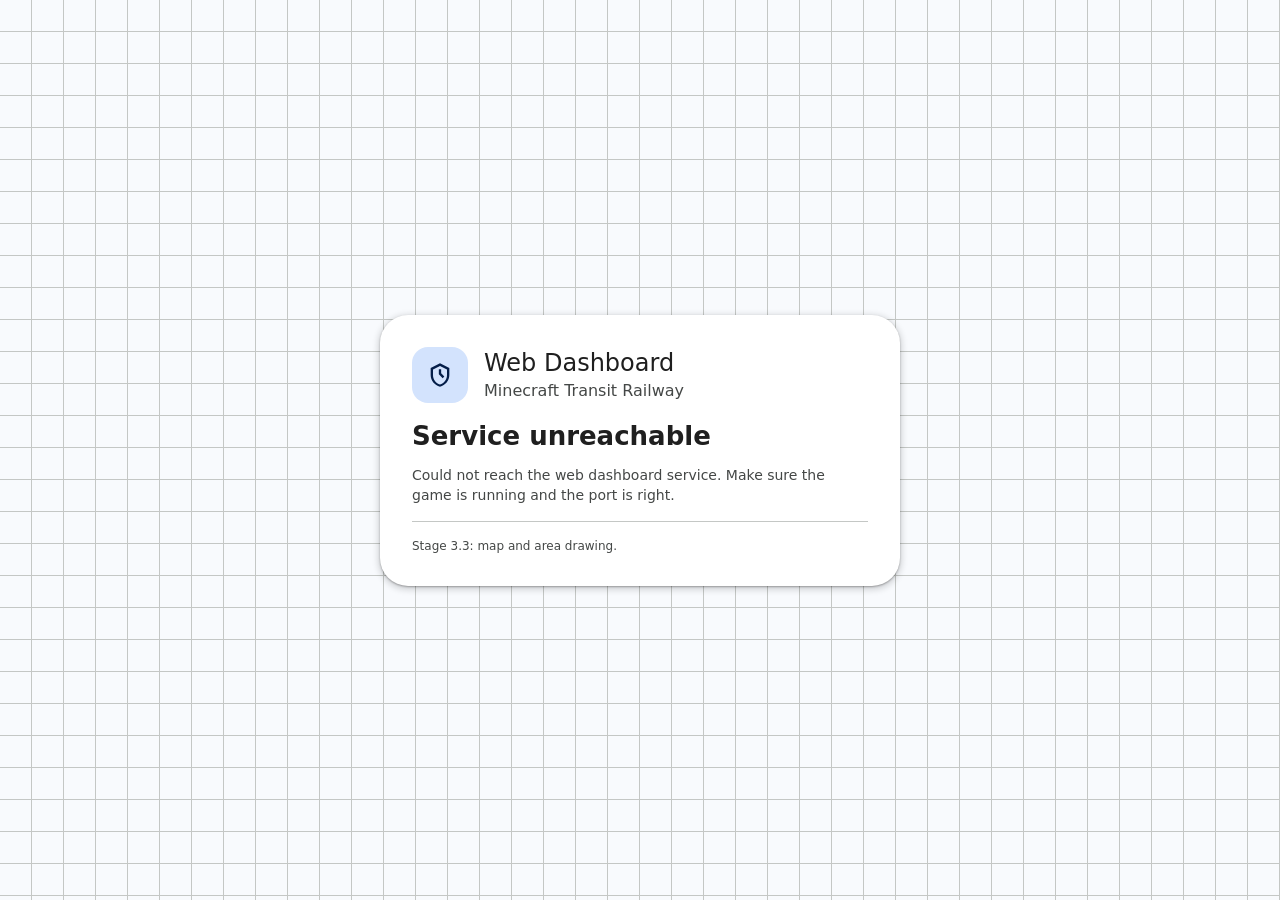
==== resources/common/normal/assets/mtr/webdashboard/index.html @ 54394dc3 "仪表板网页化3阶段！" ====
﻿<!DOCTYPE html>
<html lang="en">
<head>
	<meta charset="UTF-8">
	<meta name="viewport" content="width=device-width, initial-scale=1.0">
	<meta name="color-scheme" content="light dark">
	<meta name="robots" content="noindex">
	<title>MTR Web Dashboard</title>
	<!-- The ?v= suffix busts any copy a browser cached before caching was disabled server-side.
	     Sub-imports inside app.js and views.js carry the same number, because a module is cached under
	     its own URL and bumping only this line would leave a stale lists.js or views.js in play.
	     Bump all of them together. -->
	<link rel="stylesheet" href="index.css?v=16">
	<script type="module" src="app.js?v=16"></script>
</head>
<body data-view="checking">
<noscript>
	<p class="noscript-notice">This dashboard requires JavaScript.</p>
</noscript>

<!--
	Two layouts sharing one page.

	The shell is the working dashboard: a top bar, then the sidebar beside the map. The game also keeps
	its list on the left and its map on the right, so the two read the same way round.

	The card is the centred notice used for every non-dashboard state - not signed in, sign-in expired,
	service unreachable. Which one is visible is decided by data-view on <body>, so exactly one can
	ever show.
-->
<div class="shell">
	<header class="topbar">
		<div class="topbar__brand">
			<span class="topbar__icon" aria-hidden="true">
				<svg viewBox="0 0 24 24" width="20" height="20" focusable="false">
					<path d="M12 2 4 6v6c0 5 3.4 8.6 8 10 4.6-1.4 8-5 8-10V6l-8-4zm0 2.2 6 3v4.8c0 4-2.6 7-6 8.2-3.4-1.2-6-4.2-6-8.2V7.2l6-3z"/>
					<path d="M11 7h2v3.6l2.7 2.7-1.4 1.4L11 11.4V7z"/>
				</svg>
			</span>
			<h1 class="topbar__title" data-i18n="title">Web Dashboard</h1>
			<!-- Shown only when the visitor cannot edit; views.setCanEdit owns its hidden flag. Hidden
			     from the start so an account with edit rights never sees it flash. -->
			<span class="badge badge--muted" id="readonly-badge" hidden data-i18n="readOnlyBadge">Read-only</span>
			<span class="topbar__world" id="world-label" hidden></span>
		</div>

		<div class="topbar__actions">
			<button class="icon-button" id="refresh" type="button" data-i18n-title="refresh" data-i18n-aria-label="refreshAriaLabel" aria-label="Refresh">
				<svg viewBox="0 0 24 24" width="20" height="20" aria-hidden="true" focusable="false">
					<path d="M12 5V2L7 6l5 4V7a5 5 0 1 1-5 5H5a7 7 0 1 0 7-7z"/>
				</svg>
			</button>
			<span class="badge" id="status-badge" data-state="loading">
				<span class="badge__dot" aria-hidden="true"></span>
				<span data-i18n="statusLoading">Checking service…</span>
			</span>
			<span class="badge badge--account" id="account-badge" hidden>
				<span id="account-name"></span>
			</span>
			<button class="button button--text" id="sign-out" type="button" data-i18n="signOut">Sign out</button>
		</div>
	</header>

	<div class="content">
		<!-- Sidebar: the same three categories as the in-game dashboard, above which sits the
		     transport-mode filter the game has no equivalent for, because one page manages all four. -->
		<aside class="sidebar" data-i18n-aria-label="sidebarLabel" aria-label="Railway data">
			<!-- Hidden by views.renderModes on the stations tab, where filtering has no effect. -->
			<div class="sidebar__filters" id="sidebar-filters">
				<div class="chips" id="modes" role="group"></div>
			</div>

			<div class="sidebar__tabs">
				<div class="tabs" id="tabs" role="tablist"></div>
			</div>

			<div class="sidebar__search">
				<span class="search__icon" aria-hidden="true">
					<svg viewBox="0 0 24 24" width="18" height="18" focusable="false">
						<path d="M15.5 14h-.79l-.28-.27a6.5 6.5 0 1 0-.7.7l.27.28v.79l5 4.99L20.49 19l-4.99-5zm-6 0A4.5 4.5 0 1 1 14 9.5 4.5 4.5 0 0 1 9.5 14z"/>
					</svg>
				</span>
				<input class="search__input" id="search" type="search" autocomplete="off"
				       data-i18n-placeholder="searchPlaceholder" placeholder="Search…"
				       data-i18n-aria-label="searchAriaLabel" aria-label="Search">
				<button class="icon-button icon-button--small" id="search-clear" type="button" hidden
				        data-i18n-title="clearSearch" data-i18n-aria-label="clearSearch" aria-label="Clear search">
					<svg viewBox="0 0 24 24" width="18" height="18" aria-hidden="true" focusable="false">
						<path d="M19 6.41 17.59 5 12 10.59 6.41 5 5 6.41 10.59 12 5 17.59 6.41 19 12 13.41 17.59 19 19 17.59 13.41 12z"/>
					</svg>
				</button>
			</div>

			<!-- Offered only when the selected object has a selection to redraw. Hidden otherwise, so it
			     cannot be pressed for a route, platform or siding, none of which have one. -->
			<div class="sidebar__edit-bar" id="sidebar-edit-bar" hidden>
				<button class="button button--tonal button--full" id="sidebar-edit-area" type="button" data-i18n="editAreaButton">
					<svg viewBox="0 0 24 24" width="18" height="18" aria-hidden="true" focusable="false">
						<path d="M3 17.25V21h3.75L17.81 9.94l-3.75-3.75L3 17.25zM20.71 7.04a1 1 0 0 0 0-1.41l-2.34-2.34a1 1 0 0 0-1.41 0l-1.83 1.83 3.75 3.75 1.83-1.83z"/>
					</svg>
					<span data-i18n="editAreaButton">Redraw area on the map</span>
				</button>
			</div>

			<div class="sidebar__list" id="list" role="listbox" data-i18n-aria-label="listLabel" aria-label="Railway data list"></div>

			<div class="empty" id="list-empty" hidden>
				<p class="empty__title" data-empty-title></p>
				<p class="empty__body" data-empty-body hidden></p>
			</div>
			<!-- The list above scrolls. There is deliberately no pagination here: page arrows are one of
			     the things the in-game dashboard is being replaced for, and a browser scrolls for free. -->
		</aside>

		<!-- The canvas map. Its controls are overlays so they take no space away from the map itself. -->
		<section class="map-area" id="map-area" data-i18n-aria-label="mapLabel" aria-label="Map">
			<canvas id="map"></canvas>

			<div class="map-controls">
				<button class="icon-button" id="map-zoom-in" type="button" data-i18n-title="mapZoomIn" data-i18n-aria-label="mapZoomIn" aria-label="Zoom in">
					<svg viewBox="0 0 24 24" width="20" height="20" aria-hidden="true" focusable="false">
						<path d="M19 13h-6v6h-2v-6H5v-2h6V5h2v6h6z"/>
					</svg>
				</button>
				<button class="icon-button" id="map-zoom-out" type="button" data-i18n-title="mapZoomOut" data-i18n-aria-label="mapZoomOut" aria-label="Zoom out">
					<svg viewBox="0 0 24 24" width="20" height="20" aria-hidden="true" focusable="false">
						<path d="M19 13H5v-2h14z"/>
					</svg>
				</button>
				<!-- Centres the map on the player whose position the payload carried. Short tooltip on
				     purpose: this is an icon button, and a sentence-length title is worse than no help. -->
				<button class="icon-button" id="map-focus-player" type="button" data-i18n-title="mapFocusPlayer" data-i18n-aria-label="mapFocusPlayer" aria-label="Focus on player">
					<svg viewBox="0 0 24 24" width="20" height="20" aria-hidden="true" focusable="false">
						<path d="M12 8a4 4 0 1 0 4 4 4 4 0 0 0-4-4zm8.94 3A8.99 8.99 0 0 0 13 3.06V1h-2v2.06A8.99 8.99 0 0 0 3.06 11H1v2h2.06A8.99 8.99 0 0 0 11 20.94V23h2v-2.06A8.99 8.99 0 0 0 20.94 13H23v-2zM12 19a7 7 0 1 1 7-7 7 7 0 0 1-7 7z"/>
					</svg>
				</button>
			</div>

			<!-- Only visible while an area is being redrawn. The size readout is the feedback that makes the
			     drag comprehensible: without it there is no way to tell how large a selection was just drawn,
			     or whether the drag registered at all. -->
			<div class="map-editing-bar" id="map-editing-bar" hidden>
				<span class="map-editing-bar__hint" data-i18n="mapEditingHint">Drag on the map to draw the new area</span>
				<span class="map-editing-bar__size" id="map-editing-size"></span>
				<button class="button button--text button--small" id="map-cancel-edit" type="button" data-i18n="mapCancelEdit">Cancel</button>
			</div>

			<!-- Pinned to the map's top-right corner, so it sits directly under the top bar and against the
			     right edge. Coordinates only - the player's name is not repeated here. -->
			<div class="map-readout" id="map-readout"></div>
		</section>
	</div>
</div>

<main class="stage">
	<section class="card" id="dashboard-card" aria-labelledby="dashboard-title">
		<header class="card__header">
			<div class="card__icon" aria-hidden="true">
				<svg viewBox="0 0 24 24" width="28" height="28" focusable="false">
					<path d="M12 2 4 6v6c0 5 3.4 8.6 8 10 4.6-1.4 8-5 8-10V6l-8-4zm0 2.2 6 3v4.8c0 4-2.6 7-6 8.2-3.4-1.2-6-4.2-6-8.2V7.2l6-3z"/>
					<path d="M11 7h2v3.6l2.7 2.7-1.4 1.4L11 11.4V7z"/>
				</svg>
			</div>
			<div class="card__heading">
				<h1 class="card__title" id="dashboard-title" data-i18n="title">Web Dashboard</h1>
				<p class="card__subtitle" data-i18n="subtitle">Minecraft Transit Railway</p>
			</div>
		</header>

		<!-- A visitor who is not signed in, which includes anyone who typed the address by hand. That is
		     the deliberate default: no URL grants editing on its own. -->
		<section class="view" data-view="readonly">
			<h2 class="view__headline" data-i18n="readOnlyHeadline">You cannot edit</h2>
			<p class="view__text" data-i18n="readOnlyBody">Open this dashboard from the in-game Web Dashboard button to sign in, or ask an operator to grant you access.</p>
		</section>

		<!-- The service could not be reached at all. -->
		<section class="view" data-view="offline">
			<h2 class="view__headline" data-i18n="offlineHeadline">Service unreachable</h2>
			<p class="view__text" data-i18n="offlineBody">Could not reach the web dashboard service. Make sure the game is running and the port is right.</p>
		</section>

		<!-- A sign-in attempt failed, most often because the token expired before the browser finished
		     opening. -->
		<section class="view" data-view="expired">
			<h2 class="view__headline" data-i18n="expiredHeadline">Sign-in expired</h2>
			<p class="view__text" data-i18n="expiredBody">Press the Web Dashboard button in the game again to get a fresh link.</p>
		</section>

		<dl class="card__meta" id="meta" hidden>
			<div>
				<dt data-i18n="versionLabel">Mod version</dt>
				<dd id="meta-version">—</dd>
			</div>
			<div>
				<dt data-i18n="portLabel">Port</dt>
				<dd id="meta-port">—</dd>
			</div>
		</dl>

		<p class="card__warning" id="lan-warning" hidden data-i18n="lanWarning">This service is open to the local network over plain HTTP, so sign-in tokens can be read by anyone on the same network. Restart with allowLanAccess turned off to avoid that.</p>

		<p class="card__footnote" data-i18n="stageFootnote">Stage 3.3: map and area drawing.</p>
	</section>
</main>
</body>
</html>
---- resources/common/normal/assets/mtr/webdashboard/index.css ----
/*
 * Material Design 3 token layer for the MTR web dashboard.
 *
 * Only tokens and a couple of primitives live here - no component library. Stage 4 decides how
 * @material/web is bundled; keeping the token names identical to the official MD3 spec means the
 * components can be dropped in later without rewriting any of this.
 *
 * Everything is self-contained: no web fonts, no CDN, so the page works on a machine with no
 * internet access, which matters for a service that only listens on loopback.
 *
 * Reference palette: the MTR brand blue #4285F4 used by the in-game map's player marker.
 */

:root {
	color-scheme: light dark;

	/* Typeface: system stack, deliberately not a downloaded webfont. */
	--md-ref-typeface-plain: system-ui, -apple-system, "Segoe UI", Roboto, "Helvetica Neue", "Noto Sans", "PingFang SC", "Microsoft YaHei", sans-serif;

	/* Typescale */
	--md-sys-typescale-headline-small-size: 24px;
	--md-sys-typescale-headline-small-line-height: 32px;
	--md-sys-typescale-title-medium-size: 16px;
	--md-sys-typescale-title-medium-line-height: 24px;
	--md-sys-typescale-body-medium-size: 14px;
	--md-sys-typescale-body-medium-line-height: 20px;
	--md-sys-typescale-label-medium-size: 12px;
	--md-sys-typescale-label-medium-line-height: 16px;
	--md-sys-typescale-weight-regular: 400;
	--md-sys-typescale-weight-medium: 500;
	--md-sys-typescale-weight-semibold: 600;

	/* Shape */
	--md-sys-shape-corner-extra-large: 28px;
	--md-sys-shape-corner-large: 16px;
	--md-sys-shape-corner-medium: 12px;
	--md-sys-shape-corner-small: 8px;
	--md-sys-shape-corner-extra-small: 4px;
	--md-sys-shape-corner-full: 999px;

	/* Typescale, the sizes the sidebar needs beyond the card's */
	--md-sys-typescale-title-small-size: 14px;
	--md-sys-typescale-title-small-line-height: 20px;
	--md-sys-typescale-body-small-size: 12px;
	--md-sys-typescale-body-small-line-height: 16px;
	--md-sys-typescale-label-large-size: 14px;
	--md-sys-typescale-label-large-line-height: 20px;
	/* The sidebar row label is the MD3 list item's primary text, which is body-large, not body-medium. */
	--md-sys-typescale-body-large-size: 16px;
	--md-sys-typescale-body-large-line-height: 24px;

	/* State layer opacities, straight from the MD3 spec. Used instead of ad-hoc alphas so hover and
	   pressed states read consistently across every component. */
	--md-sys-state-hover-opacity: 0.08;
	--md-sys-state-focus-opacity: 0.10;
	--md-sys-state-pressed-opacity: 0.10;

	/* Motion */
	--md-sys-motion-duration-short: 150ms;
	--md-sys-motion-duration-medium: 300ms;
	--md-sys-motion-easing-standard: cubic-bezier(0.2, 0, 0, 1);
	--md-sys-motion-easing-emphasized: cubic-bezier(0.05, 0.7, 0.1, 1);

	/* Elevation */
	--md-sys-elevation-0: none;
	--md-sys-elevation-1: 0 1px 2px rgba(0, 0, 0, 0.3), 0 1px 3px 1px rgba(0, 0, 0, 0.15);
	--md-sys-elevation-2: 0 1px 2px rgba(0, 0, 0, 0.3), 0 2px 6px 2px rgba(0, 0, 0, 0.15);

	/* Layout constants for the shell, kept here so the sidebar width has one definition. */
	--mtr-sidebar-width: 340px;
	--mtr-topbar-height: 64px;
}

/* ---- Light scheme (default) ---- */
:root {
	--md-sys-color-primary: #0b57d0;
	--md-sys-color-on-primary: #ffffff;
	--md-sys-color-primary-container: #d3e3fd;
	--md-sys-color-on-primary-container: #041e49;
	--md-sys-color-secondary: #5f6368;
	--md-sys-color-on-secondary: #ffffff;
	--md-sys-color-secondary-container: #e8eaed;
	--md-sys-color-on-secondary-container: #1f1f1f;
	--md-sys-color-surface: #ffffff;
	--md-sys-color-surface-container-low: #f8fafd;
	--md-sys-color-surface-container: #f0f4f9;
	--md-sys-color-surface-container-high: #e9eef6;
	--md-sys-color-on-surface: #1f1f1f;
	--md-sys-color-on-surface-variant: #444746;
	--md-sys-color-outline: #747775;
	--md-sys-color-outline-variant: #c4c7c5;
	--md-sys-color-scrim: rgba(0, 0, 0, 0.32);
	--md-sys-color-error: #b3261e;
	--md-sys-color-error-container: #f9dedc;
	--md-sys-color-on-error-container: #410e0b;
	--md-sys-color-warning-container: #fef7e0;
	--md-sys-color-on-warning-container: #5c4400;
	--md-sys-color-success: #146c2e;
	--md-sys-color-success-container: #c4eed0;
	--md-sys-color-on-success-container: #072711;
}

/* ---- Dark scheme ---- */
@media (prefers-color-scheme: dark) {
	:root {
		--md-sys-color-primary: #a8c7fa;
		--md-sys-color-on-primary: #062e6f;
		--md-sys-color-primary-container: #0842a0;
		--md-sys-color-on-primary-container: #d3e3fd;
		--md-sys-color-secondary: #c4c7c5;
		--md-sys-color-on-secondary: #303030;
		--md-sys-color-secondary-container: #444746;
		--md-sys-color-on-secondary-container: #e3e3e3;
		--md-sys-color-surface: #1b1b1b;
		--md-sys-color-surface-container-low: #1f1f1f;
		--md-sys-color-surface-container: #282a2c;
		--md-sys-color-surface-container-high: #333537;
		--md-sys-color-on-surface: #e3e3e3;
		--md-sys-color-on-surface-variant: #c4c7c5;
		--md-sys-color-outline: #8e918f;
		--md-sys-color-outline-variant: #444746;
		--md-sys-color-scrim: rgba(0, 0, 0, 0.5);
		--md-sys-color-error: #f2b8b5;
		--md-sys-color-error-container: #8c1d18;
		--md-sys-color-on-error-container: #f9dedc;
		--md-sys-color-warning-container: #4a3c00;
		--md-sys-color-on-warning-container: #ffe08a;
		--md-sys-color-success: #6dd58c;
		--md-sys-color-success-container: #0a3818;
		--md-sys-color-on-success-container: #c4eed0;
	}
}

* {
	box-sizing: border-box;
}

/*
 * The hidden attribute is the one thing the whole page relies on to show or hide panels, badges and
 * secondary text. It is worth knowing that the browser stylesheet rule for it has zero specificity,
 * so ANY author rule that sets `display` on the same element silently defeats it - `.badge` and
 * `.chip__count` both do exactly that. This makes hidden mean hidden everywhere, whatever else the
 * element is styled with.
 */
[hidden] {
	display: none !important;
}

html,
body {
	margin: 0;
	padding: 0;
	min-height: 100%;
}

body {
	background-color: var(--md-sys-color-surface-container-low);
	color: var(--md-sys-color-on-surface);
	font-family: var(--md-ref-typeface-plain);
	font-size: var(--md-sys-typescale-body-medium-size);
	line-height: var(--md-sys-typescale-body-medium-line-height);
	/* A faint grid, echoing the in-game map's block grid without drawing any terrain yet. */
	background-image:
		linear-gradient(var(--md-sys-color-outline-variant) 1px, transparent 1px),
		linear-gradient(90deg, var(--md-sys-color-outline-variant) 1px, transparent 1px);
	background-size: 32px 32px;
	background-position: -1px -1px;
	-webkit-font-smoothing: antialiased;
}

.noscript-notice {
	margin: 24px;
	padding: 16px;
	border-radius: var(--md-sys-shape-corner-large);
	background-color: var(--md-sys-color-error-container);
	color: var(--md-sys-color-on-error-container);
}

.stage {
	min-height: 100vh;
	display: grid;
	place-items: center;
	padding: 24px;
}

.card {
	width: min(520px, 100%);
	padding: 32px;
	display: flex;
	flex-direction: column;
	gap: 16px;
	border-radius: var(--md-sys-shape-corner-extra-large);
	background-color: var(--md-sys-color-surface);
	color: var(--md-sys-color-on-surface);
	box-shadow: var(--md-sys-elevation-2);
	animation: card-enter var(--md-sys-motion-duration-medium) var(--md-sys-motion-easing-emphasized) both;
}

@keyframes card-enter {
	from {
		opacity: 0;
		transform: translateY(12px) scale(0.98);
	}
	to {
		opacity: 1;
		transform: none;
	}
}

@media (prefers-reduced-motion: reduce) {
	.card {
		animation: none;
	}
	.badge__dot {
		animation: none;
	}
}

.card__header {
	display: flex;
	align-items: center;
	gap: 16px;
}

.card__heading {
	min-width: 0;
}

.card__icon {
	width: 56px;
	height: 56px;
	flex: 0 0 56px;
	display: grid;
	place-items: center;
	border-radius: var(--md-sys-shape-corner-large);
	background-color: var(--md-sys-color-primary-container);
	color: var(--md-sys-color-on-primary-container);
}

.card__icon svg {
	fill: currentColor;
}

.card__title {
	margin: 0;
	font-size: var(--md-sys-typescale-headline-small-size);
	line-height: var(--md-sys-typescale-headline-small-line-height);
	font-weight: var(--md-sys-typescale-weight-regular);
}

.card__subtitle {
	margin: 0;
	font-size: var(--md-sys-typescale-title-medium-size);
	line-height: var(--md-sys-typescale-title-medium-line-height);
	font-weight: var(--md-sys-typescale-weight-medium);
	color: var(--md-sys-color-on-surface-variant);
}

.card__badges {
	display: flex;
	flex-wrap: wrap;
	gap: 8px;
}

/*
 * View switching.
 *
 * The attribute lives on <body> rather than on the card, because the dashboard shell and the centred
 * card are siblings that trade places - so one attribute has to drive both. CSS reveals exactly the
 * matching panel, which means there is no way to end up with two views visible at once, something a
 * class-toggling approach would allow if a code path forgot to hide the previous one.
 */
.view {
	display: none;
	flex-direction: column;
	align-items: flex-start;
	gap: 12px;
}

body[data-view="readonly"] .view[data-view="readonly"],
body[data-view="signedin"] .view[data-view="signedin"],
body[data-view="offline"] .view[data-view="offline"],
body[data-view="expired"] .view[data-view="expired"] {
	display: flex;
}

/*
 * The headline for a visitor who cannot edit. Deliberately the largest text on the page: being
 * unable to edit is the one thing that must not be missed, and this is what a hand-typed URL shows.
 */
.view__headline {
	margin: 0;
	font-size: 26px;
	line-height: 34px;
	font-weight: var(--md-sys-typescale-weight-semibold);
}

.view__text {
	margin: 0;
	color: var(--md-sys-color-on-surface-variant);
}

.view__note {
	margin: 0;
	font-size: var(--md-sys-typescale-label-medium-size);
	line-height: var(--md-sys-typescale-label-medium-line-height);
	color: var(--md-sys-color-on-surface-variant);
}

/* MD3 text button: no container, a state layer on hover/press, and a ripple-free scale feedback. */
.button {
	font: inherit;
	font-weight: var(--md-sys-typescale-weight-medium);
	border: none;
	border-radius: var(--md-sys-shape-corner-full);
	cursor: pointer;
	position: relative;
	overflow: hidden;
	transition: background-color var(--md-sys-motion-duration-short) var(--md-sys-motion-easing-standard);
}

.button--text {
	padding: 10px 20px;
	background-color: transparent;
	color: var(--md-sys-color-primary);
}

.button--text:hover:not(:disabled) {
	background-color: color-mix(in srgb, var(--md-sys-color-primary) 8%, transparent);
}

.button--text:active:not(:disabled) {
	background-color: color-mix(in srgb, var(--md-sys-color-primary) 12%, transparent);
}

.button:focus-visible {
	outline: 3px solid var(--md-sys-color-primary);
	outline-offset: 2px;
}

.button:disabled {
	opacity: 0.38;
	cursor: default;
}

.badge {
	display: inline-flex;
	align-items: center;
	gap: 8px;
	padding: 6px 14px;
	border-radius: var(--md-sys-shape-corner-full);
	background-color: var(--md-sys-color-secondary-container);
	color: var(--md-sys-color-on-secondary-container);
	font-size: var(--md-sys-typescale-label-medium-size);
	line-height: var(--md-sys-typescale-label-medium-line-height);
	font-weight: var(--md-sys-typescale-weight-medium);
	transition: background-color var(--md-sys-motion-duration-short) var(--md-sys-motion-easing-standard);
}

.badge__dot {
	width: 8px;
	height: 8px;
	flex: 0 0 8px;
	border-radius: var(--md-sys-shape-corner-full);
	background-color: currentColor;
	animation: badge-pulse 1.2s ease-in-out infinite;
}

@keyframes badge-pulse {
	0%, 100% { opacity: 1; }
	50% { opacity: 0.25; }
}

.badge[data-state="ready"] {
	background-color: var(--md-sys-color-primary-container);
	color: var(--md-sys-color-on-primary-container);
}

.badge[data-state="ready"] .badge__dot {
	animation: none;
}

.badge[data-state="offline"] {
	background-color: var(--md-sys-color-error-container);
	color: var(--md-sys-color-on-error-container);
}

.badge[data-state="offline"] .badge__dot {
	animation: none;
}

/*
 * Read-only is a normal, expected state rather than a failure, so it uses the neutral container
 * instead of the error one. The point is to inform, not to alarm.
 */
.badge[data-state="readonly"] {
	background-color: var(--md-sys-color-surface-container-high);
	color: var(--md-sys-color-on-surface-variant);
}

.badge[data-state="readonly"] .badge__dot {
	animation: none;
}

/* Editable is the counterpart of the read-only badge: same shape, different wording and colour, so
   the visitor can tell at a glance which one applies to them. */
.badge[data-state="editable"] {
	background-color: var(--md-sys-color-primary-container);
	color: var(--md-sys-color-on-primary-container);
}

/* The signed-in account badge: no dot, just the name on a primary container. */
.badge--account {
	background-color: var(--md-sys-color-secondary-container);
	color: var(--md-sys-color-on-secondary-container);
}

.card__meta {
	display: flex;
	flex-wrap: wrap;
	gap: 8px 24px;
	margin: 0;
	padding: 12px 16px;
	border-radius: var(--md-sys-shape-corner-large);
	background-color: var(--md-sys-color-surface-container);
	color: var(--md-sys-color-on-surface-variant);
	font-size: var(--md-sys-typescale-label-medium-size);
	line-height: var(--md-sys-typescale-label-medium-line-height);
}

.card__meta dt {
	display: inline;
}

.card__meta dd {
	display: inline;
	margin: 0 0 0 6px;
	color: var(--md-sys-color-on-surface);
	font-weight: var(--md-sys-typescale-weight-semibold);
}

/*
 * The plain-HTTP warning. Shown only when the operator has opened the service to the network, which
 * is the setting that makes sign-in tokens readable in transit.
 */
.card__warning {
	margin: 0;
	padding: 12px 16px;
	border-radius: var(--md-sys-shape-corner-large);
	background-color: var(--md-sys-color-warning-container);
	color: var(--md-sys-color-on-warning-container);
	font-size: var(--md-sys-typescale-label-medium-size);
	line-height: var(--md-sys-typescale-label-medium-line-height);
}

.card__footnote {
	margin: 0;
	padding-top: 16px;
	border-top: 1px solid var(--md-sys-color-outline-variant);
	color: var(--md-sys-color-on-surface-variant);
	font-size: var(--md-sys-typescale-label-medium-size);
	line-height: var(--md-sys-typescale-label-medium-line-height);
}

/* =====================================================================================
   Application shell - the dashboard layout
   =====================================================================================
   Which of the two layouts is visible is driven entirely by data-view on <body>, so there is no
   way for the shell and the card to be on screen together. */

.shell,
.stage {
	display: none;
}

/*
 * The dashboard is a fixed-height application frame, not a document.
 *
 * Without this the shell grows to fit the sidebar's contents, the page itself becomes scrollable,
 * and scrolling the list drags the top bar and map off screen. Pinning the height to the viewport and
 * clipping the overflow means the only thing that ever scrolls is .sidebar__list.
 */
body[data-view="dashboard"] {
	height: 100vh;
	overflow: hidden;
	/* The decorative grid belongs to the notice layouts, not to an application frame. */
	background-image: none;
	background-color: var(--md-sys-color-surface-container-low);
}

body[data-view="dashboard"] .shell {
	display: flex;
	flex-direction: column;
	height: 100vh;
	overflow: hidden;
}

/* Every state other than the dashboard is a centred notice, and those do scroll when they are tall. */
body:not([data-view="dashboard"]) .stage {
	display: grid;
}

/* ---- top bar ---- */

.topbar {
	height: var(--mtr-topbar-height);
	flex: 0 0 auto;
	display: flex;
	align-items: center;
	justify-content: space-between;
	gap: 16px;
	padding: 0 16px;
	background-color: var(--md-sys-color-surface-container);
	border-bottom: 1px solid var(--md-sys-color-outline-variant);
}

.topbar__brand {
	display: flex;
	align-items: center;
	gap: 12px;
	min-width: 0;
}

.topbar__icon {
	width: 36px;
	height: 36px;
	flex: 0 0 36px;
	display: grid;
	place-items: center;
	border-radius: var(--md-sys-shape-corner-small);
	background-color: var(--md-sys-color-primary-container);
	color: var(--md-sys-color-on-primary-container);
}

.topbar__icon svg {
	fill: currentColor;
}

.topbar__title {
	margin: 0;
	font-size: var(--md-sys-typescale-title-medium-size);
	line-height: var(--md-sys-typescale-title-medium-line-height);
	font-weight: var(--md-sys-typescale-weight-medium);
	white-space: nowrap;
}

.topbar__world {
	color: var(--md-sys-color-on-surface-variant);
	font-size: var(--md-sys-typescale-label-medium-size);
	white-space: nowrap;
	overflow: hidden;
	text-overflow: ellipsis;
}


/* While an area is being drawn the editing bar owns the top of the map and shows the selection size, so
   the coordinate readout would collide with it and is hidden instead. */
.map-area.is-editing .map-readout {
	display: none;
}

.topbar__actions {
	display: flex;
	align-items: center;
	gap: 8px;
}

/* ---- content split ---- */

.content {
	flex: 1 1 auto;
	display: flex;
	min-height: 0;
}

.sidebar {
	width: var(--mtr-sidebar-width);
	flex: 0 0 var(--mtr-sidebar-width);
	display: flex;
	flex-direction: column;
	min-height: 0;
	background-color: var(--md-sys-color-surface);
	border-right: 1px solid var(--md-sys-color-outline-variant);
}

/*
 * The map.
 *
 * `position: relative` with an absolutely positioned canvas, rather than a canvas sized by `height:
 * 100%`. A percentage height needs a parent with a definite height, and a flex item's height is not
 * definite - the canvas would collapse to its intrinsic 300x150. Filling an absolutely positioned box
 * sidesteps that entirely, and the parent's own height comes from the flex row above it.
 */
.map-area {
	position: relative;
	flex: 1 1 auto;
	min-width: 0;
	min-height: 0;
	overflow: hidden;
	/* Matches the canvas background so there is no flash of a different colour before the first paint. */
	background-color: #121212;
}

#map {
	position: absolute;
	inset: 0;
	width: 100%;
	height: 100%;
	display: block;
	/* The map handles its own gestures; letting the browser also scroll or zoom fights with it. */
	touch-action: none;
}

/* While an area is being redrawn, a left drag draws instead of panning. A crosshair is the only thing
   that says so; without it the change in behaviour is invisible until the user tries to pan. */
.map-area.is-editing #map {
	cursor: crosshair;
}

/* Overlay controls, so they take no space away from the map. */
.map-controls {
	position: absolute;
	top: 12px;
	left: 12px;
	display: flex;
	flex-direction: column;
	gap: 4px;
	z-index: 2;
}

/* The map's own overlay chrome shares one surface treatment: a translucent dark panel over the light
   map background, which is what makes the white labels readable in both colour schemes. */
.map-controls .icon-button,
.map-editing-bar .button,
.map-readout {
	background-color: rgba(32, 33, 36, 0.85);
	color: #e3e3e3;
	backdrop-filter: blur(4px);
}

.map-controls .icon-button:hover:not(:disabled) {
	background-color: rgba(60, 64, 67, 0.95);
}

.map-editing-bar {
	position: absolute;
	top: 12px;
	left: 50%;
	transform: translateX(-50%);
	display: flex;
	align-items: center;
	gap: 12px;
	max-width: calc(100% - 24px);
	padding: 4px 4px 4px 16px;
	border-radius: var(--md-sys-shape-corner-full);
	background-color: rgba(32, 33, 36, 0.9);
	color: #e3e3e3;
	backdrop-filter: blur(4px);
	z-index: 3;
}

.map-editing-bar__hint {
	font-size: var(--md-sys-typescale-label-large-size);
	white-space: nowrap;
	overflow: hidden;
	text-overflow: ellipsis;
}

/* The live size of the rectangle being dragged. Tabular figures so the number does not jitter the bar
   wider as the digits change. */
.map-editing-bar__size {
	flex: 0 0 auto;
	padding: 2px 10px;
	border-radius: var(--md-sys-shape-corner-small);
	background-color: rgba(255, 255, 255, 0.12);
	font-size: var(--md-sys-typescale-label-medium-size);
	line-height: var(--md-sys-typescale-label-medium-line-height);
	font-variant-numeric: tabular-nums;
	white-space: nowrap;
	color: #a8c7fa;
}

.map-editing-bar__size:empty {
	display: none;
}

.map-editing-bar .button {
	background-color: transparent;
	color: #a8c7fa;
}

.map-editing-bar .button:hover:not(:disabled) {
	background-color: rgba(168, 199, 250, 0.12);
}

/*
 * Coordinate readout, pinned to the map's top-right corner: directly under the top bar and hard against
 * the right edge. Coordinates only - the player's name is shown once, elsewhere.
 */
.map-readout {
	position: absolute;
	top: 8px;
	right: 8px;
	padding: 4px 10px;
	border-radius: var(--md-sys-shape-corner-small);
	background-color: rgba(32, 33, 36, 0.85);
	color: #e3e3e3;
	backdrop-filter: blur(4px);
	font-size: var(--md-sys-typescale-label-medium-size);
	line-height: var(--md-sys-typescale-label-medium-line-height);
	font-variant-numeric: tabular-nums;
	white-space: nowrap;
	z-index: 2;
}

/* Narrow viewports stack instead of squeezing both panes; the map needs a usable width, and the
   sidebar is the part that can be scrolled. */
@media (max-width: 900px) {
	.content {
		flex-direction: column;
	}

	.sidebar {
		width: auto;
		flex: 0 0 auto;
		max-height: 60vh;
		border-right: none;
		border-bottom: 1px solid var(--md-sys-color-outline-variant);
	}

	.map-area {
		flex: 1 1 auto;
		min-height: 40vh;
	}
}

/* ---- sidebar sections ---- */

.sidebar__filters {
	padding: 12px 12px 4px;
}

.sidebar__tabs {
	padding: 4px 12px 0;
}

.sidebar__search {
	display: flex;
	align-items: center;
	gap: 4px;
	margin: 8px 12px 4px;
	padding: 0 4px 0 12px;
	height: 48px;
	border: 1px solid var(--md-sys-color-outline);
	border-radius: var(--md-sys-shape-corner-full);
	background-color: var(--md-sys-color-surface);
	transition: border-color var(--md-sys-motion-duration-short) var(--md-sys-motion-easing-standard);
}

/* MD3 outlined field: the border thickens and turns primary on focus rather than the whole field
   changing colour. */
.sidebar__search:focus-within {
	border-color: var(--md-sys-color-primary);
	box-shadow: inset 0 0 0 1px var(--md-sys-color-primary);
}

.search__icon {
	display: grid;
	place-items: center;
	color: var(--md-sys-color-on-surface-variant);
}

.search__icon svg {
	fill: currentColor;
}

.search__input {
	flex: 1 1 auto;
	min-width: 0;
	height: 100%;
	border: none;
	outline: none;
	background: transparent;
	color: var(--md-sys-color-on-surface);
	font: inherit;
	font-size: var(--md-sys-typescale-body-medium-size);
}

/* The browser's own clear affordance duplicates the icon button next to it. */
.search__input::-webkit-search-cancel-button {
	display: none;
}

/*
 * The one scrolling region in the whole application.
 *
 * `overflow-y: auto` alone is not enough here: a flex item's default `min-height` is `auto`, so the
 * box grows to fit its contents instead of scrolling and the overflow never triggers. `min-height: 0`
 * is what actually turns this into the scroll container. With it, a list of any length scrolls
 * smoothly inside the sidebar while the top bar and map stay put - which is the whole point of
 * replacing the game's page arrows.
 *
 * `overscroll-behavior: contain` stops a flick at the end of the list from scrolling the page behind
 * it (or triggering the browser's back gesture on a trackpad).
 */
.sidebar__list {
	flex: 1 1 auto;
	min-height: 0;
	overflow-y: auto;
	overscroll-behavior: contain;
	padding: 4px 8px 8px;
	display: flex;
	flex-direction: column;
	gap: 2px;
	/* A slimmer, themed scrollbar; the default one is visually heavy against the MD3 surfaces. */
	scrollbar-width: thin;
	scrollbar-color: var(--md-sys-color-outline-variant) transparent;
}

.sidebar__list::-webkit-scrollbar {
	width: 8px;
}

.sidebar__list::-webkit-scrollbar-track {
	background: transparent;
}

.sidebar__list::-webkit-scrollbar-thumb {
	border-radius: var(--md-sys-shape-corner-full);
	background-color: var(--md-sys-color-outline-variant);
}

.sidebar__list::-webkit-scrollbar-thumb:hover {
	background-color: var(--md-sys-color-outline);
}

/* ---- filter chips (MD3) ----
   MD3 filter chip: 32dp tall, 8dp corner, 16dp horizontal padding, a 1dp outline when unselected
   and a filled secondary container plus a leading check when selected. The leading check is the
   spec's requirement that selection not be signalled by colour alone.
   Sizes here are exactly the spec's: 8dp corner radius, 18x18 icon box, 8dp gap. */

.chips {
	display: flex;
	flex-wrap: wrap;
	gap: 8px;
}

.chip {
	display: inline-flex;
	align-items: center;
	gap: 8px;
	height: 32px;
	/* 12px + the 1px border + the 3px focus ring space keeps the visual padding at the spec's 16dp. */
	padding: 0 15px;
	border: 1px solid var(--md-sys-color-outline);
	border-radius: var(--md-sys-shape-corner-small);
	background-color: transparent;
	color: var(--md-sys-color-on-surface-variant);
	font: inherit;
	font-size: var(--md-sys-typescale-label-large-size);
	line-height: var(--md-sys-typescale-label-large-line-height);
	font-weight: var(--md-sys-typescale-weight-medium);
	cursor: pointer;
	transition: background-color var(--md-sys-motion-duration-short) var(--md-sys-motion-easing-standard),
		border-color var(--md-sys-motion-duration-short) var(--md-sys-motion-easing-standard);
}

.chip:hover {
	background-color: color-mix(in srgb, var(--md-sys-color-on-surface) calc(var(--md-sys-state-hover-opacity) * 100%), transparent);
}

.chip:active {
	background-color: color-mix(in srgb, var(--md-sys-color-on-surface) calc(var(--md-sys-state-pressed-opacity) * 100%), transparent);
}

.chip[aria-pressed="true"] {
	background-color: var(--md-sys-color-secondary-container);
	/* Transparent rather than removed, so selecting a chip does not shift the text by a pixel. */
	border-color: transparent;
	color: var(--md-sys-color-on-secondary-container);
}

.chip[aria-pressed="true"]:hover {
	background-color: color-mix(in srgb, var(--md-sys-color-on-secondary-container) calc(var(--md-sys-state-hover-opacity) * 100%), var(--md-sys-color-secondary-container));
}

/* The leading check, drawn from two borders so no icon font or sprite is needed. Only present when
   selected, which is why selecting a chip widens it - the same thing the real component does. */
.chip[aria-pressed="true"]::before {
	content: "";
	width: 8px;
	height: 4px;
	flex: 0 0 auto;
	border-left: 2px solid currentColor;
	border-bottom: 2px solid currentColor;
	transform: rotate(-45deg) translateY(-1px);
}

.chip__count {
	font-variant-numeric: tabular-nums;
	color: var(--md-sys-color-on-surface-variant);
}

.chip[aria-pressed="true"] .chip__count {
	color: inherit;
	opacity: 0.8;
}

.chip:focus-visible,
.tab:focus-visible,
.row:focus-visible,
.icon-button:focus-visible,
.button:focus-visible {
	outline: 3px solid var(--md-sys-color-primary);
	outline-offset: 2px;
}

.hint {
	margin: 8px 0 0;
	color: var(--md-sys-color-on-surface-variant);
	font-size: var(--md-sys-typescale-body-small-size);
	line-height: var(--md-sys-typescale-body-small-line-height);
}

/* The redraw action for the selected object. Sits between the search box and the list so it is next to
   the thing it acts on without crowding the rows. */
.sidebar__edit-bar {
	padding: 4px 12px 8px;
}

/*
 * MD3 filled tonal button.
 *
 * The container is the primary container, not the secondary one. In this dark palette
 * `--md-sys-color-secondary-container` is #444746 - a neutral grey within a few percent of the panel
 * behind it - so the button rendered as a dead grey block with no hierarchy at all: light grey text on a
 * dark grey fill, floating in a dark panel. The primary container (#0842a0) is the tonal surface the
 * component is meant to use: it carries the accent hue at low emphasis, which is what makes a filled
 * tonal button recognisable as one.
 *
 * The state layer follows the same `color-mix` over the container that the chips already use, so hover and
 * press behave identically across the panel.
 */
.button--tonal {
	min-height: 40px;
	padding: 0 24px;
	border-radius: var(--md-sys-shape-corner-full);
	background-color: var(--md-sys-color-primary-container);
	color: var(--md-sys-color-on-primary-container);
	font-size: var(--md-sys-typescale-label-large-size);
	line-height: var(--md-sys-typescale-label-large-line-height);
	font-weight: var(--md-sys-typescale-weight-medium);
	letter-spacing: 0.1px;
	display: inline-flex;
	align-items: center;
	justify-content: center;
	gap: 8px;
	/* Icon and label stay on one line at the label-large size; without this the icon can ride above the
	   text baseline and the whole button reads as misaligned. */
	white-space: nowrap;
	transition: background-color var(--md-sys-motion-duration-short) var(--md-sys-motion-easing-standard);
}

.button--tonal svg {
	fill: currentColor;
	flex: 0 0 auto;
}

/* MD3 state layer: the foreground colour at the state's opacity, mixed into the container. */
.button--tonal:hover:not(:disabled) {
	background-color: color-mix(in srgb, var(--md-sys-color-on-primary-container) calc(var(--md-sys-state-hover-opacity) * 100%), var(--md-sys-color-primary-container));
}

.button--tonal:active:not(:disabled) {
	background-color: color-mix(in srgb, var(--md-sys-color-on-primary-container) calc(var(--md-sys-state-pressed-opacity) * 100%), var(--md-sys-color-primary-container));
}

.button--tonal:focus-visible {
	outline: 3px solid var(--md-sys-color-primary);
	outline-offset: 2px;
}

.button--tonal:disabled {
	background-color: color-mix(in srgb, var(--md-sys-color-on-surface) 12%, transparent);
	color: color-mix(in srgb, var(--md-sys-color-on-surface) 38%, transparent);
	cursor: default;
}

.button--full {
	width: 100%;
}

/* Height and padding of the compact text button used inside the map's editing bar. */
.button--small {
	min-height: 32px;
	padding: 0 12px;
	font-size: var(--md-sys-typescale-label-medium-size);
	line-height: var(--md-sys-typescale-label-medium-line-height);
}

/* ---- primary tabs (MD3) ----
   MD3 primary tabs: 48dp tall, active indicator is a 3dp bar with the top corners rounded to 3dp,
   active label in primary, inactive in on-surface-variant. */

.tabs {
	display: flex;
	border-bottom: 1px solid var(--md-sys-color-outline-variant);
}

.tab {
	flex: 1 1 0;
	position: relative;
	height: 48px;
	padding: 0 12px;
	border: none;
	background: transparent;
	color: var(--md-sys-color-on-surface-variant);
	font: inherit;
	font-size: var(--md-sys-typescale-title-small-size);
	line-height: var(--md-sys-typescale-title-small-line-height);
	font-weight: var(--md-sys-typescale-weight-medium);
	cursor: pointer;
	transition: color var(--md-sys-motion-duration-short) var(--md-sys-motion-easing-standard);
}

.tab:hover {
	background-color: color-mix(in srgb, var(--md-sys-color-on-surface) calc(var(--md-sys-state-hover-opacity) * 100%), transparent);
}

.tab[aria-selected="true"] {
	color: var(--md-sys-color-primary);
}

.tab[aria-selected="true"]::after {
	content: "";
	position: absolute;
	left: 0;
	right: 0;
	bottom: 0;
	height: 3px;
	border-radius: 3px 3px 0 0;
	background-color: var(--md-sys-color-primary);
}

/* ---- list rows (MD3 list items) ----
   MD3 list item: 56dp minimum height, 16dp leading, primary text in body-large, supporting text in
   body-medium/on-surface-variant, 8dp state layer at 8% (hover) and 12% (selected). */

.row {
	display: flex;
	align-items: center;
	gap: 16px;
	width: 100%;
	min-height: 56px;
	padding: 8px 16px;
	border: none;
	border-radius: var(--md-sys-shape-corner-small);
	background-color: transparent;
	color: var(--md-sys-color-on-surface);
	font: inherit;
	text-align: left;
	cursor: pointer;
	/* Staggered entrance, capped in JS at 8 rows so a full page does not crawl in. */
	animation: row-enter var(--md-sys-motion-duration-medium) var(--md-sys-motion-easing-emphasized) both;
	animation-delay: calc(var(--row-index, 0) * 12ms);
	transition: background-color var(--md-sys-motion-duration-short) var(--md-sys-motion-easing-standard);
}

@keyframes row-enter {
	from {
		opacity: 0;
		transform: translateY(4px);
	}
	to {
		opacity: 1;
		transform: none;
	}
}

.row:hover {
	background-color: color-mix(in srgb, var(--md-sys-color-on-surface) calc(var(--md-sys-state-hover-opacity) * 100%), transparent);
}

.row:active {
	background-color: color-mix(in srgb, var(--md-sys-color-on-surface) calc(var(--md-sys-state-pressed-opacity) * 100%), transparent);
}

.row[aria-selected="true"] {
	background-color: color-mix(in srgb, var(--md-sys-color-primary) 12%, transparent);
}

.row__swatch {
	width: 16px;
	height: 16px;
	flex: 0 0 16px;
	border-radius: var(--md-sys-shape-corner-extra-small);
}

/* Colour 0 is a real value and would draw an invisible black square, so it is shown as an empty
   outlined slot instead, which reads as "no colour set" rather than as a rendering fault. */
.row__swatch--empty {
	border: 1px solid var(--md-sys-color-outline);
	background-color: transparent;
}

.row__text {
	flex: 1 1 auto;
	min-width: 0;
	display: flex;
	flex-direction: column;
}

.row__name {
	font-size: var(--md-sys-typescale-body-large-size);
	line-height: var(--md-sys-typescale-body-large-line-height);
	white-space: nowrap;
	overflow: hidden;
	text-overflow: ellipsis;
}

.row__summary {
	color: var(--md-sys-color-on-surface-variant);
	font-size: var(--md-sys-typescale-body-medium-size);
	line-height: var(--md-sys-typescale-body-medium-line-height);
	white-space: nowrap;
	overflow: hidden;
	text-overflow: ellipsis;
}

.row__mode {
	flex: 0 0 auto;
	/* Pushes the badge, and with it the edit button, to the right end of the row. */
	margin-left: auto;
	padding: 2px 8px;
	border-radius: var(--md-sys-shape-corner-small);
	background-color: var(--md-sys-color-surface-container-high);
	color: var(--md-sys-color-on-surface-variant);
	font-size: var(--md-sys-typescale-label-medium-size);
	line-height: var(--md-sys-typescale-label-medium-line-height);
}

/* The row's single action. The whole row is clickable too, but an icon makes the affordance discoverable
   rather than something to be guessed at. */
.row__edit {
	flex: 0 0 auto;
	display: inline-flex;
	align-items: center;
	justify-content: center;
	width: 32px;
	height: 32px;
	/* Also auto, so the button still sits at the right end on a row with no mode badge. */
	margin-left: auto;
	padding: 0;
	border: none;
	border-radius: var(--md-sys-shape-corner-full);
	background-color: transparent;
	color: var(--md-sys-color-on-surface-variant);
	cursor: pointer;
	transition: background-color var(--md-sys-motion-duration-short) var(--md-sys-motion-easing-standard),
		color var(--md-sys-motion-duration-short) var(--md-sys-motion-easing-standard);
}

.row__edit:hover {
	background-color: color-mix(in srgb, var(--md-sys-color-on-surface) 8%, transparent);
	color: var(--md-sys-color-on-surface);
}

.row__edit:focus-visible {
	outline: 2px solid var(--md-sys-color-primary);
	outline-offset: 2px;
}

.row__edit svg {
	fill: currentColor;
}

/* ---- the editing card ---------------------------------------------------- */

/*
 * A non-modal popover anchored to the object on the map.
 *
 * `position: absolute` inside the map area, whose coordinates `left` and `top` are in - that is what the
 * placement maths in focus.js produces, and why the card is a child of the map area rather than the body.
 */
.edit-card {
	position: absolute;
	z-index: 5;
	display: flex;
	flex-direction: column;
	/* Overridden inline when the card has to be docked across the bottom of a narrow map. */
	width: 320px;
	max-height: calc(100% - 16px);
	border-radius: 16px;
	background-color: var(--md-sys-color-surface-container-high);
	color: var(--md-sys-color-on-surface);
	box-shadow: 0 4px 8px 3px rgba(0, 0, 0, 0.15), 0 1px 3px rgba(0, 0, 0, 0.3);
	animation: edit-card-enter var(--md-sys-motion-duration-medium) var(--md-sys-motion-easing-emphasized) both;
}

@keyframes edit-card-enter {
	from {
		opacity: 0;
		transform: scale(0.96);
	}
	to {
		opacity: 1;
		transform: none;
	}
}

/* The pointer at the object: a rotated square in the card's own colour, so the two read as one shape.
   Hidden by JS when it could not reach the anchor, which is better than pointing at nothing. */
.edit-card__arrow {
	position: absolute;
	width: 20px;
	height: 20px;
	background-color: var(--md-sys-color-surface-container-high);
	border-radius: 2px;
	transform: rotate(45deg);
}

.edit-card__header {
	display: flex;
	align-items: center;
	gap: 8px;
	padding: 16px 8px 8px 20px;
}

.edit-card__title {
	flex: 1 1 auto;
	margin: 0;
	font-size: var(--md-sys-typescale-title-medium-size);
	line-height: var(--md-sys-typescale-title-medium-line-height);
	font-weight: 500;
}

.edit-card__body {
	display: flex;
	flex-direction: column;
	gap: 16px;
	padding: 0 20px;
	overflow-y: auto;
}

.edit-field {
	display: flex;
	flex-direction: column;
	gap: 6px;
}

.edit-field__label {
	font-size: var(--md-sys-typescale-label-large-size);
	line-height: var(--md-sys-typescale-label-large-line-height);
	color: var(--md-sys-color-on-surface-variant);
}

/* MD3 outlined text field: a 1px outline that thickens and takes the primary colour on focus. */
.edit-field__input {
	box-sizing: border-box;
	width: 100%;
	padding: 12px 14px;
	border: 1px solid var(--md-sys-color-outline);
	border-radius: var(--md-sys-shape-corner-extra-small);
	background-color: transparent;
	color: var(--md-sys-color-on-surface);
	font: inherit;
}

.edit-field__input:focus {
	outline: none;
	border-color: var(--md-sys-color-primary);
	box-shadow: inset 0 0 0 1px var(--md-sys-color-primary);
}

.edit-field__error {
	margin: 0;
	color: var(--md-sys-color-error, #f2b8b5);
	font-size: var(--md-sys-typescale-body-small-size);
}

.edit-color {
	display: flex;
	flex-direction: column;
	gap: 10px;
}

.edit-color__swatches {
	display: grid;
	grid-template-columns: repeat(8, 1fr);
	gap: 6px;
}

.edit-color__swatch {
	width: 100%;
	aspect-ratio: 1;
	padding: 0;
	border: 1px solid var(--md-sys-color-outline-variant);
	border-radius: var(--md-sys-shape-corner-extra-small);
	cursor: pointer;
}

/* A ring rather than a border, so selecting a swatch does not change its size and shuffle the grid. */
.edit-color__swatch[data-selected='true'] {
	outline: 2px solid var(--md-sys-color-primary);
	outline-offset: 1px;
}

.edit-color__row {
	display: flex;
	align-items: center;
	gap: 10px;
}

.edit-color__preview {
	flex: 0 0 auto;
	width: 24px;
	height: 24px;
	border: 1px solid var(--md-sys-color-outline-variant);
	border-radius: var(--md-sys-shape-corner-extra-small);
}

.edit-color__hex {
	font-family: ui-monospace, SFMono-Regular, Menlo, Consolas, monospace;
	text-transform: lowercase;
}

.edit-card__status {
	margin: 12px 20px 0;
	font-size: var(--md-sys-typescale-body-small-size);
	color: var(--md-sys-color-on-surface-variant);
}

.edit-card__status[data-level='error'] {
	color: var(--md-sys-color-error, #f2b8b5);
}

.edit-card__status[data-level='success'] {
	color: var(--md-sys-color-primary);
}

.edit-card__status[data-level='warning'] {
	color: var(--md-sys-color-tertiary, #efb8c8);
}

.edit-card__actions {
	display: flex;
	justify-content: flex-end;
	gap: 8px;
	padding: 12px 16px 16px;
}

/* ---- empty states ---- */

.empty {
	padding: 32px 24px;
	text-align: center;
}

.empty__title {
	margin: 0;
	color: var(--md-sys-color-on-surface);
	font-size: var(--md-sys-typescale-title-medium-size);
	line-height: var(--md-sys-typescale-title-medium-line-height);
}

.empty__body {
	margin: 6px 0 0;
	color: var(--md-sys-color-on-surface-variant);
	font-size: var(--md-sys-typescale-body-small-size);
	line-height: var(--md-sys-typescale-body-small-line-height);
}

/* ---- icon buttons (MD3) ---- */

.icon-button {
	width: 40px;
	height: 40px;
	flex: 0 0 40px;
	display: grid;
	place-items: center;
	border: none;
	border-radius: var(--md-sys-shape-corner-full);
	background-color: transparent;
	color: var(--md-sys-color-on-surface-variant);
	cursor: pointer;
	transition: background-color var(--md-sys-motion-duration-short) var(--md-sys-motion-easing-standard);
}

.icon-button:hover:not(:disabled) {
	background-color: color-mix(in srgb, var(--md-sys-color-on-surface) 8%, transparent);
}

.icon-button:disabled {
	opacity: 0.38;
	cursor: default;
}

.icon-button svg {
	fill: currentColor;
}

.icon-button--small {
	width: 32px;
	height: 32px;
	flex: 0 0 32px;
}

/* Spins while a reload is in flight, so a slow game tick does not look like a frozen page. */
.icon-button.is-busy svg {
	animation: spin 900ms linear infinite;
}

@keyframes spin {
	to {
		transform: rotate(360deg);
	}
}

.badge--muted {
	background-color: var(--md-sys-color-surface-container-high);
	color: var(--md-sys-color-on-surface-variant);
}

@media (prefers-reduced-motion: reduce) {
	.row,
	.icon-button.is-busy svg {
		animation: none;
	}
}
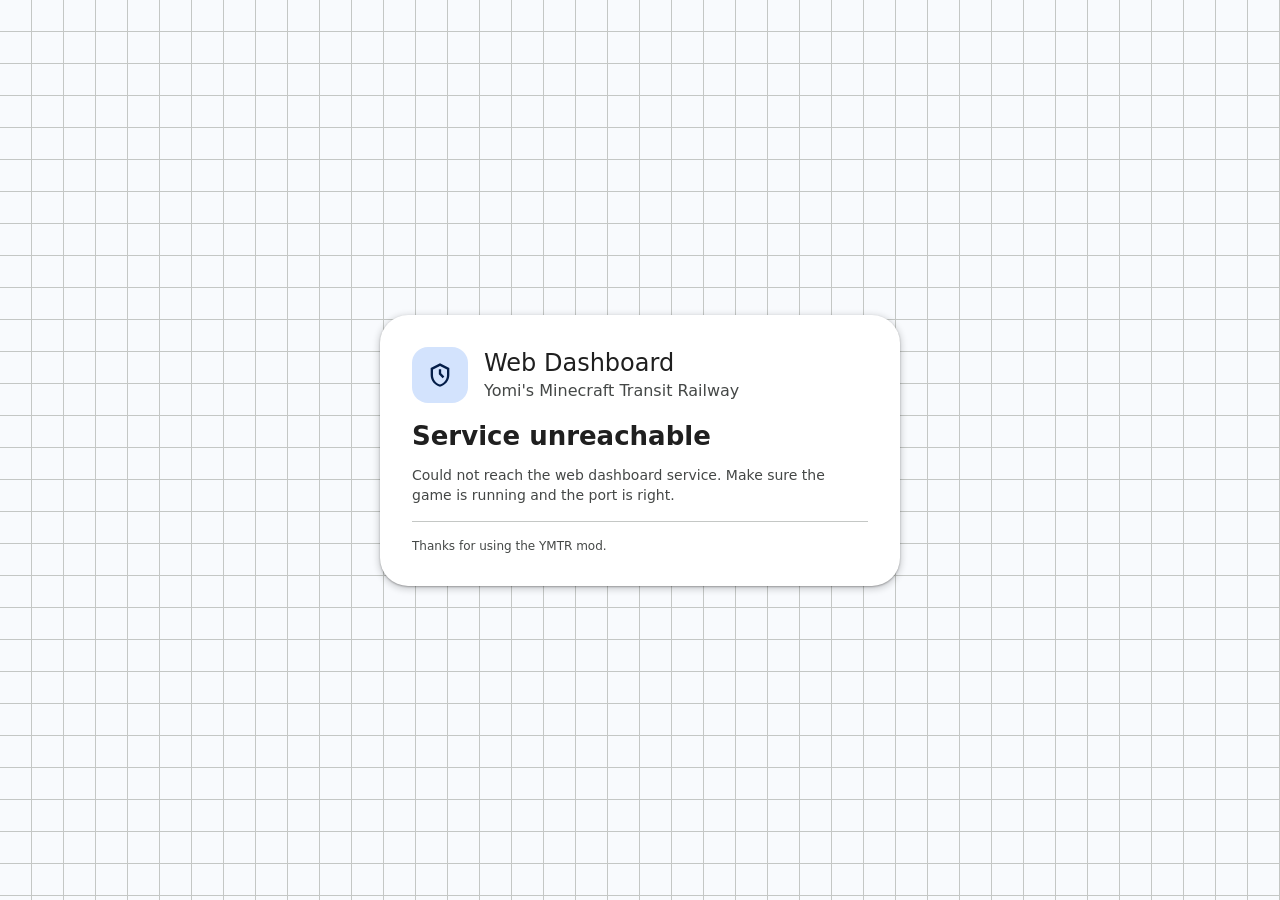
==== commit 70a422be: "网页仪表板阶段4" ====
--- a/resources/common/normal/assets/mtr/webdashboard/index.html
+++ b/resources/common/normal/assets/mtr/webdashboard/index.html
@@ -1,4 +1,4 @@
-﻿<!DOCTYPE html>
+<!DOCTYPE html>
 <html lang="en">
 <head>
 	<meta charset="UTF-8">
@@ -10,8 +10,8 @@
 	     Sub-imports inside app.js and views.js carry the same number, because a module is cached under
 	     its own URL and bumping only this line would leave a stale lists.js or views.js in play.
 	     Bump all of them together. -->
-	<link rel="stylesheet" href="index.css?v=16">
-	<script type="module" src="app.js?v=16"></script>
+	<link rel="stylesheet" href="index.css?v=20">
+	<script type="module" src="app.js?v=20"></script>
 </head>
 <body data-view="checking">
 <noscript>
@@ -91,17 +91,6 @@
 				</button>
 			</div>
 
-			<!-- Offered only when the selected object has a selection to redraw. Hidden otherwise, so it
-			     cannot be pressed for a route, platform or siding, none of which have one. -->
-			<div class="sidebar__edit-bar" id="sidebar-edit-bar" hidden>
-				<button class="button button--tonal button--full" id="sidebar-edit-area" type="button" data-i18n="editAreaButton">
-					<svg viewBox="0 0 24 24" width="18" height="18" aria-hidden="true" focusable="false">
-						<path d="M3 17.25V21h3.75L17.81 9.94l-3.75-3.75L3 17.25zM20.71 7.04a1 1 0 0 0 0-1.41l-2.34-2.34a1 1 0 0 0-1.41 0l-1.83 1.83 3.75 3.75 1.83-1.83z"/>
-					</svg>
-					<span data-i18n="editAreaButton">Redraw area on the map</span>
-				</button>
-			</div>
-
 			<div class="sidebar__list" id="list" role="listbox" data-i18n-aria-label="listLabel" aria-label="Railway data list"></div>
 
 			<div class="empty" id="list-empty" hidden>
@@ -142,7 +131,10 @@
 			<div class="map-editing-bar" id="map-editing-bar" hidden>
 				<span class="map-editing-bar__hint" data-i18n="mapEditingHint">Drag on the map to draw the new area</span>
 				<span class="map-editing-bar__size" id="map-editing-size"></span>
-				<button class="button button--text button--small" id="map-cancel-edit" type="button" data-i18n="mapCancelEdit">Cancel</button>
+				<span class="map-editing-bar__actions">
+					<button class="button button--text button--small" id="map-cancel-edit" type="button" data-i18n="mapCancelEdit">Cancel</button>
+					<button class="button button--filled button--small" id="map-save-edit" type="button" data-i18n="mapSaveEdit">Save</button>
+				</span>
 			</div>
 
 			<!-- Pinned to the map's top-right corner, so it sits directly under the top bar and against the
--- a/resources/common/normal/assets/mtr/webdashboard/index.css
+++ b/resources/common/normal/assets/mtr/webdashboard/index.css
@@ -333,6 +333,38 @@
 	background-color: color-mix(in srgb, var(--md-sys-color-primary) 12%, transparent);
 }
 
+/*
+ * MD3 filled button: the affirmative action.
+ *
+ * This class was referenced long before it was defined - the editing card's Save used it and silently fell
+ * back to the bare `.button` rule, which has no background, so it rendered as an unfilled pill and read as
+ * disabled even when it was not. A class name that looks plausible and does nothing is worse than a missing
+ * one, because nothing complains.
+ */
+.button--filled {
+	padding: 10px 24px;
+	background-color: var(--md-sys-color-primary);
+	color: var(--md-sys-color-on-primary);
+	font-size: var(--md-sys-typescale-label-large-size);
+	line-height: var(--md-sys-typescale-label-large-line-height);
+}
+
+.button--filled:hover:not(:disabled) {
+	background-color: color-mix(in srgb, var(--md-sys-color-on-primary) 8%, var(--md-sys-color-primary));
+}
+
+.button--filled:active:not(:disabled) {
+	background-color: color-mix(in srgb, var(--md-sys-color-on-primary) 12%, var(--md-sys-color-primary));
+}
+
+.button--filled:disabled {
+	/* The container stays but loses its fill, which is MD3's disabled treatment and reads as unavailable
+	   rather than as missing. */
+	background-color: color-mix(in srgb, var(--md-sys-color-on-surface) 12%, transparent);
+	color: color-mix(in srgb, var(--md-sys-color-on-surface) 38%, transparent);
+	opacity: 1;
+}
+
 .button:focus-visible {
 	outline: 3px solid var(--md-sys-color-primary);
 	outline-offset: 2px;
@@ -684,6 +716,11 @@
 	display: none;
 }
 
+.map-editing-bar__size[data-invalid='true'] {
+	background-color: rgba(242, 184, 181, 0.18);
+	color: var(--md-sys-color-error, #f2b8b5);
+}
+
 .map-editing-bar .button {
 	background-color: transparent;
 	color: #a8c7fa;
@@ -691,6 +728,23 @@
 
 .map-editing-bar .button:hover:not(:disabled) {
 	background-color: rgba(168, 199, 250, 0.12);
+}
+
+/* The save button is the one affirmative action in the bar, so it carries the filled treatment. */
+.map-editing-bar .button--filled {
+	background-color: #a8c7fa;
+	color: #062e6f;
+}
+
+.map-editing-bar .button--filled:hover:not(:disabled) {
+	background-color: #c2d7fb;
+}
+
+.map-editing-bar .button:disabled {
+	opacity: 0.38;
+	cursor: not-allowed;
+	background-color: transparent;
+	color: #8f9291;
 }
 
 /*
@@ -921,12 +975,6 @@
 	color: var(--md-sys-color-on-surface-variant);
 	font-size: var(--md-sys-typescale-body-small-size);
 	line-height: var(--md-sys-typescale-body-small-line-height);
-}
-
-/* The redraw action for the selected object. Sits between the search box and the list so it is next to
-   the thing it acts on without crowding the rows. */
-.sidebar__edit-bar {
-	padding: 4px 12px 8px;
 }
 
 /*
@@ -1279,40 +1327,114 @@
 	font-size: var(--md-sys-typescale-body-small-size);
 }
 
-.edit-color {
+/* ---- colour picker ------------------------------------------------------- */
+
+/*
+ * A continuous HSV picker: a saturation/value square with a hue bar beside it.
+ *
+ * The square is composed from three stacked backgrounds rather than drawn on a canvas - the pure hue
+ * underneath, white faded in from the left, black faded in from the bottom. That composition IS the SV
+ * plane, so dragging never repaints a gradient: only the cursors move, and the hue layer is touched only
+ * when the hue itself changes.
+ */
+.color-picker {
 	display: flex;
 	flex-direction: column;
 	gap: 10px;
 }
 
-.edit-color__swatches {
-	display: grid;
-	grid-template-columns: repeat(8, 1fr);
-	gap: 6px;
-}
-
-.edit-color__swatch {
-	width: 100%;
-	aspect-ratio: 1;
-	padding: 0;
-	border: 1px solid var(--md-sys-color-outline-variant);
+.color-picker__top {
+	display: flex;
+	gap: 10px;
+	align-items: stretch;
+}
+
+.color-picker__panel {
+	position: relative;
+	/* Fills the row rather than being a fixed width, so the square and the hue bar together span the card
+	   instead of leaving a strip of empty space to their right. The row is given an explicit height because
+	   a percentage height has no definite parent here. */
+	flex: 1 1 auto;
+	min-width: 0;
+	height: 150px;
 	border-radius: var(--md-sys-shape-corner-extra-small);
-	cursor: pointer;
-}
-
-/* A ring rather than a border, so selecting a swatch does not change its size and shuffle the grid. */
-.edit-color__swatch[data-selected='true'] {
+	/* Without this the browser treats a drag as a scroll on touch devices and the panel never sees it. */
+	touch-action: none;
+	cursor: crosshair;
+	overflow: hidden;
+}
+
+.color-picker__panel:focus-visible,
+.color-picker__hue-bar:focus-visible {
 	outline: 2px solid var(--md-sys-color-primary);
-	outline-offset: 1px;
-}
-
-.edit-color__row {
+	outline-offset: 2px;
+}
+
+/* The base layer. Its backgroundColor is set inline from the hue. */
+.color-picker__hue-layer,
+.color-picker__white-layer,
+.color-picker__black-layer {
+	position: absolute;
+	inset: 0;
+}
+
+/* White across the saturation axis, black up the value axis. Together they are the SV plane. */
+.color-picker__white-layer {
+	background: linear-gradient(to right, #FFFFFF, rgba(255, 255, 255, 0));
+}
+
+.color-picker__black-layer {
+	background: linear-gradient(to top, #000000, rgba(0, 0, 0, 0));
+}
+
+.color-picker__cursor,
+.color-picker__hue-cursor {
+	position: absolute;
+	width: 12px;
+	height: 12px;
+	border-radius: 50%;
+	/* Two rings, one light and one dark: a single ring vanishes against either the black corner or the white
+	   one, and the cursor has to be findable at both ends of both axes. */
+	box-shadow: inset 0 0 0 2px #FFFFFF, 0 0 0 1px rgba(0, 0, 0, 0.6), 0 0 2px 2px rgba(0, 0, 0, 0.25);
+	transform: translate(-50%, -50%);
+	/* The cursors must never swallow the drag that is moving them. */
+	pointer-events: none;
+}
+
+.color-picker__hue-bar {
+	position: relative;
+	flex: 0 0 20px;
+	width: 20px;
+	border-radius: var(--md-sys-shape-corner-extra-small);
+	/* Seven stops at 60 degree intervals: red, yellow, green, cyan, blue, magenta and back to red. */
+	background: linear-gradient(
+		to bottom,
+		#FF0000 0%,
+		#FFFF00 16.67%,
+		#00FF00 33.33%,
+		#00FFFF 50%,
+		#0000FF 66.67%,
+		#FF00FF 83.33%,
+		#FF0000 100%
+	);
+	touch-action: none;
+	cursor: ns-resize;
+}
+
+.color-picker__hue-cursor {
+	left: 50%;
+	width: 24px;
+	height: 12px;
+	border-radius: var(--md-sys-shape-corner-extra-small);
+}
+
+.color-picker__bottom {
 	display: flex;
 	align-items: center;
 	gap: 10px;
 }
 
-.edit-color__preview {
+.color-picker__preview {
 	flex: 0 0 auto;
 	width: 24px;
 	height: 24px;
@@ -1320,9 +1442,16 @@
 	border-radius: var(--md-sys-shape-corner-extra-small);
 }
 
-.edit-color__hex {
+.color-picker__hex {
 	font-family: ui-monospace, SFMono-Regular, Menlo, Consolas, monospace;
 	text-transform: lowercase;
+}
+
+/* A value the picker could not read. Marked rather than replaced, so the visitor can see and fix what they
+   typed; blur rolls it back to the real colour. */
+.color-picker__hex[data-invalid='true'] {
+	border-color: var(--md-sys-color-error, #f2b8b5);
+	box-shadow: inset 0 0 0 1px var(--md-sys-color-error, #f2b8b5);
 }
 
 .edit-card__status {
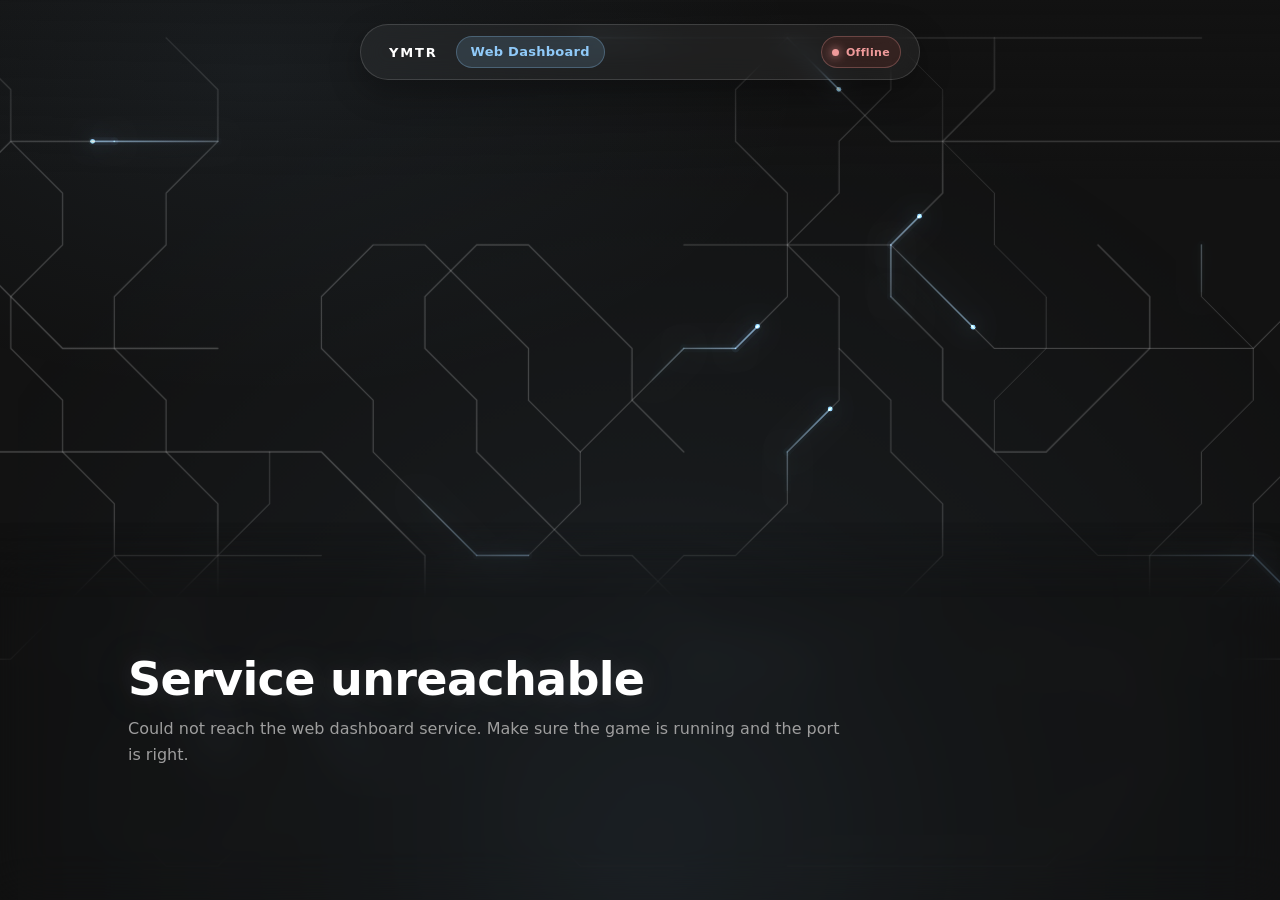
==== commit 744888f3: "网页仪表板体验大翻新&主题色和深浅色切换" ====
--- a/resources/common/normal/assets/mtr/webdashboard/index.html
+++ b/resources/common/normal/assets/mtr/webdashboard/index.html
@@ -6,45 +6,49 @@
 	<meta name="color-scheme" content="light dark">
 	<meta name="robots" content="noindex">
 	<title>MTR Web Dashboard</title>
-	<!-- The ?v= suffix busts any copy a browser cached before caching was disabled server-side.
-	     Sub-imports inside app.js and views.js carry the same number, because a module is cached under
-	     its own URL and bumping only this line would leave a stale lists.js or views.js in play.
-	     Bump all of them together. -->
-	<link rel="stylesheet" href="index.css?v=20">
-	<script type="module" src="app.js?v=20"></script>
+	<link rel="stylesheet" href="index.css?v=35">
+	<link rel="stylesheet" href="welcome.css?v=35">
+	<script type="module" src="app.js?v=35"></script>
 </head>
-<body data-view="checking">
+<body data-view="checking" data-theme="dark">
+<script>
+	try {
+		const saved = JSON.parse(localStorage.getItem('mtr-webdashboard-theme') || 'null');
+		if (saved && (saved.mode === 'dark' || saved.mode === 'light')) {
+			document.body.dataset.theme = saved.mode;
+		}
+		if (saved && saved.accent) {
+			document.body.style.setProperty('--ui-accent', saved.accent);
+			document.body.style.setProperty('--welcome-primary', saved.accent);
+		}
+	} catch (error) {
+		// localStorage may be unavailable in a locked-down WebView.
+	}
+</script>
 <noscript>
 	<p class="noscript-notice">This dashboard requires JavaScript.</p>
 </noscript>
 
-<!--
-	Two layouts sharing one page.
-
-	The shell is the working dashboard: a top bar, then the sidebar beside the map. The game also keeps
-	its list on the left and its map on the right, so the two read the same way round.
-
-	The card is the centred notice used for every non-dashboard state - not signed in, sign-in expired,
-	service unreachable. Which one is visible is decided by data-view on <body>, so exactly one can
-	ever show.
--->
 <div class="shell">
 	<header class="topbar">
 		<div class="topbar__brand">
-			<span class="topbar__icon" aria-hidden="true">
-				<svg viewBox="0 0 24 24" width="20" height="20" focusable="false">
-					<path d="M12 2 4 6v6c0 5 3.4 8.6 8 10 4.6-1.4 8-5 8-10V6l-8-4zm0 2.2 6 3v4.8c0 4-2.6 7-6 8.2-3.4-1.2-6-4.2-6-8.2V7.2l6-3z"/>
-					<path d="M11 7h2v3.6l2.7 2.7-1.4 1.4L11 11.4V7z"/>
-				</svg>
-			</span>
 			<h1 class="topbar__title" data-i18n="title">Web Dashboard</h1>
-			<!-- Shown only when the visitor cannot edit; views.setCanEdit owns its hidden flag. Hidden
-			     from the start so an account with edit rights never sees it flash. -->
 			<span class="badge badge--muted" id="readonly-badge" hidden data-i18n="readOnlyBadge">Read-only</span>
 			<span class="topbar__world" id="world-label" hidden></span>
 		</div>
 
 		<div class="topbar__actions">
+			<button class="welcome-help topbar-home" id="home" type="button" data-i18n-title="home" data-i18n-aria-label="home" aria-label="Home">
+				<svg viewBox="0 0 24 24" aria-hidden="true" focusable="false">
+					<path d="M15.41 7.41 14 6l-6 6 6 6 1.41-1.41L10.83 12z"/>
+				</svg>
+				<span class="topbar-home__label" data-i18n="home">Home</span>
+			</button>
+			<button class="icon-button" id="settings" type="button" data-i18n-title="settings" data-i18n-aria-label="settings" aria-label="Settings">
+				<svg viewBox="0 0 24 24" width="20" height="20" aria-hidden="true" focusable="false">
+					<path d="M19.14 12.94c.04-.3.06-.61.06-.94s-.02-.64-.07-.94l2.03-1.58a.49.49 0 0 0 .12-.61l-1.92-3.32a.49.49 0 0 0-.59-.22l-2.39.96a7.03 7.03 0 0 0-1.62-.94L14.4 2.81a.48.48 0 0 0-.48-.41h-3.84a.48.48 0 0 0-.48.41L9.25 5.35c-.59.24-1.13.55-1.62.94l-2.39-.96a.49.49 0 0 0-.59.22L2.73 8.87a.48.48 0 0 0 .12.61l2.03 1.58c-.05.3-.07.63-.07.94s.02.64.07.94l-2.03 1.58a.49.49 0 0 0-.12.61l1.92 3.32c.12.22.37.3.59.22l2.39-.96c.5.39 1.03.7 1.62.94l.36 2.54c.04.24.25.41.48.41h3.84c.24 0 .44-.17.47-.41l.36-2.54c.59-.24 1.13-.56 1.62-.94l2.39.96c.22.08.47 0 .59-.22l1.92-3.32a.48.48 0 0 0-.12-.61l-2.01-1.58zM12 15.6A3.6 3.6 0 1 1 12 8.4a3.6 3.6 0 0 1 0 7.2z"/>
+				</svg>
+			</button>
 			<button class="icon-button" id="refresh" type="button" data-i18n-title="refresh" data-i18n-aria-label="refreshAriaLabel" aria-label="Refresh">
 				<svg viewBox="0 0 24 24" width="20" height="20" aria-hidden="true" focusable="false">
 					<path d="M12 5V2L7 6l5 4V7a5 5 0 1 1-5 5H5a7 7 0 1 0 7-7z"/>
@@ -55,6 +59,11 @@
 				<span data-i18n="statusLoading">Checking service…</span>
 			</span>
 			<span class="badge badge--account" id="account-badge" hidden>
+				<span class="badge__avatar" aria-hidden="true">
+					<svg viewBox="0 0 24 24" width="12" height="12" focusable="false">
+						<path d="M12 12a4 4 0 1 0-4-4 4 4 0 0 0 4 4zm0 2c-3.3 0-6 1.7-6 3.8V20h12v-2.2c0-2.1-2.7-3.8-6-3.8z"/>
+					</svg>
+				</span>
 				<span id="account-name"></span>
 			</span>
 			<button class="button button--text" id="sign-out" type="button" data-i18n="signOut">Sign out</button>
@@ -62,16 +71,13 @@
 	</header>
 
 	<div class="content">
-		<!-- Sidebar: the same three categories as the in-game dashboard, above which sits the
-		     transport-mode filter the game has no equivalent for, because one page manages all four. -->
 		<aside class="sidebar" data-i18n-aria-label="sidebarLabel" aria-label="Railway data">
-			<!-- Hidden by views.renderModes on the stations tab, where filtering has no effect. -->
+			<div class="sidebar__tabs">
+				<div class="tabs" id="tabs" role="tablist"></div>
+			</div>
+
 			<div class="sidebar__filters" id="sidebar-filters">
 				<div class="chips" id="modes" role="group"></div>
-			</div>
-
-			<div class="sidebar__tabs">
-				<div class="tabs" id="tabs" role="tablist"></div>
 			</div>
 
 			<div class="sidebar__search">
@@ -97,11 +103,8 @@
 				<p class="empty__title" data-empty-title></p>
 				<p class="empty__body" data-empty-body hidden></p>
 			</div>
-			<!-- The list above scrolls. There is deliberately no pagination here: page arrows are one of
-			     the things the in-game dashboard is being replaced for, and a browser scrolls for free. -->
 		</aside>
 
-		<!-- The canvas map. Its controls are overlays so they take no space away from the map itself. -->
 		<section class="map-area" id="map-area" data-i18n-aria-label="mapLabel" aria-label="Map">
 			<canvas id="map"></canvas>
 
@@ -116,8 +119,6 @@
 						<path d="M19 13H5v-2h14z"/>
 					</svg>
 				</button>
-				<!-- Centres the map on the player whose position the payload carried. Short tooltip on
-				     purpose: this is an icon button, and a sentence-length title is worse than no help. -->
 				<button class="icon-button" id="map-focus-player" type="button" data-i18n-title="mapFocusPlayer" data-i18n-aria-label="mapFocusPlayer" aria-label="Focus on player">
 					<svg viewBox="0 0 24 24" width="20" height="20" aria-hidden="true" focusable="false">
 						<path d="M12 8a4 4 0 1 0 4 4 4 4 0 0 0-4-4zm8.94 3A8.99 8.99 0 0 0 13 3.06V1h-2v2.06A8.99 8.99 0 0 0 3.06 11H1v2h2.06A8.99 8.99 0 0 0 11 20.94V23h2v-2.06A8.99 8.99 0 0 0 20.94 13H23v-2zM12 19a7 7 0 1 1 7-7 7 7 0 0 1-7 7z"/>
@@ -125,9 +126,6 @@
 				</button>
 			</div>
 
-			<!-- Only visible while an area is being redrawn. The size readout is the feedback that makes the
-			     drag comprehensible: without it there is no way to tell how large a selection was just drawn,
-			     or whether the drag registered at all. -->
 			<div class="map-editing-bar" id="map-editing-bar" hidden>
 				<span class="map-editing-bar__hint" data-i18n="mapEditingHint">Drag on the map to draw the new area</span>
 				<span class="map-editing-bar__size" id="map-editing-size"></span>
@@ -137,63 +135,107 @@
 				</span>
 			</div>
 
-			<!-- Pinned to the map's top-right corner, so it sits directly under the top bar and against the
-			     right edge. Coordinates only - the player's name is not repeated here. -->
 			<div class="map-readout" id="map-readout"></div>
 		</section>
 	</div>
 </div>
 
-<main class="stage">
-	<section class="card" id="dashboard-card" aria-labelledby="dashboard-title">
-		<header class="card__header">
-			<div class="card__icon" aria-hidden="true">
-				<svg viewBox="0 0 24 24" width="28" height="28" focusable="false">
-					<path d="M12 2 4 6v6c0 5 3.4 8.6 8 10 4.6-1.4 8-5 8-10V6l-8-4zm0 2.2 6 3v4.8c0 4-2.6 7-6 8.2-3.4-1.2-6-4.2-6-8.2V7.2l6-3z"/>
-					<path d="M11 7h2v3.6l2.7 2.7-1.4 1.4L11 11.4V7z"/>
-				</svg>
-			</div>
-			<div class="card__heading">
-				<h1 class="card__title" id="dashboard-title" data-i18n="title">Web Dashboard</h1>
-				<p class="card__subtitle" data-i18n="subtitle">Minecraft Transit Railway</p>
-			</div>
+<canvas id="welcome-canvas" class="welcome-canvas" aria-hidden="true"></canvas>
+<div class="welcome-atmosphere" aria-hidden="true"></div>
+
+<header class="welcome-appbar">
+	<div class="welcome-appbar__inner">
+		<span class="welcome-appbar__brand">YMTR</span>
+		<nav class="welcome-tabs">
+			<span class="welcome-tab" aria-current="page" data-i18n="title">Web Dashboard</span>
+		</nav>
+		<span class="welcome-state" id="welcome-state" data-state="checking">
+			<span class="welcome-state__dot" aria-hidden="true"></span>
+			<span id="welcome-state-label" data-i18n="statusLoading">Checking service…</span>
+		</span>
+	</div>
+</header>
+
+<p class="welcome-notice" id="lan-warning" hidden data-i18n="lanWarning">This service is open to the local network over plain HTTP, so sign-in tokens can be read by anyone on the same network. Restart with allowLanAccess turned off to avoid that.</p>
+
+<main class="welcome-sheet" id="welcome-sheet" aria-labelledby="welcome-title">
+	<div class="welcome-sheet__inner">
+		<div class="welcome-copy">
+			<h1 class="welcome-title" id="welcome-title"><span id="welcome-title-text"></span></h1>
+			<p class="welcome-subtitle" id="welcome-subtitle"></p>
+		</div>
+
+		<div class="welcome-actions">
+			<div class="welcome-help-wrap" id="welcome-help-wrap">
+				<button class="welcome-help" id="welcome-help" type="button" aria-expanded="false" aria-controls="welcome-help-bubble">
+					<span data-i18n="welcomeHelp">How do I get edit access?</span>
+					<svg viewBox="0 0 24 24" width="16" height="16" aria-hidden="true" focusable="false">
+						<path d="M7.41 8.59 12 13.17l4.59-4.58L18 10l-6 6-6-6z"/>
+					</svg>
+				</button>
+				<div class="welcome-bubble" id="welcome-help-bubble" role="dialog" aria-modal="false" aria-labelledby="welcome-help" data-open="false" aria-hidden="true">
+					<p data-i18n="readOnlyBody">Open this dashboard from the in-game Web Dashboard button to sign in, or ask an operator to grant you access.</p>
+					<button class="welcome-bubble__close" id="welcome-help-close" type="button" data-i18n-aria-label="editClose" data-i18n-title="editClose" aria-label="Close">×</button>
+				</div>
+			</div>
+
+			<button class="welcome-help welcome-enter" id="welcome-enter" type="button" hidden>
+				<span data-i18n="enterDashboard">Enter dashboard</span>
+				<svg viewBox="0 0 24 24" width="16" height="16" aria-hidden="true" focusable="false">
+					<path d="M8.59 16.59 13.17 12 8.59 7.41 10 6l6 6-6 6z"/>
+				</svg>
+			</button>
+
+			<dl class="welcome-meta" id="meta" hidden>
+				<div>
+					<dt data-i18n="versionLabel">YMTR version</dt>
+					<dd id="meta-version">—</dd>
+				</div>
+				<div>
+					<dt data-i18n="portLabel">Port</dt>
+					<dd id="meta-port">—</dd>
+				</div>
+			</dl>
+		</div>
+	</div>
+</main>
+
+<div class="settings-backdrop" id="settings-backdrop" hidden>
+	<section class="settings" id="settings-dialog" role="dialog" aria-modal="true" aria-labelledby="settings-title">
+		<header class="settings__header">
+			<h2 class="settings__title" id="settings-title" data-i18n="settings">Settings</h2>
+			<button class="settings__close" id="settings-close" type="button" data-i18n-title="editClose" data-i18n-aria-label="editClose" aria-label="Close">×</button>
 		</header>
-
-		<!-- A visitor who is not signed in, which includes anyone who typed the address by hand. That is
-		     the deliberate default: no URL grants editing on its own. -->
-		<section class="view" data-view="readonly">
-			<h2 class="view__headline" data-i18n="readOnlyHeadline">You cannot edit</h2>
-			<p class="view__text" data-i18n="readOnlyBody">Open this dashboard from the in-game Web Dashboard button to sign in, or ask an operator to grant you access.</p>
-		</section>
-
-		<!-- The service could not be reached at all. -->
-		<section class="view" data-view="offline">
-			<h2 class="view__headline" data-i18n="offlineHeadline">Service unreachable</h2>
-			<p class="view__text" data-i18n="offlineBody">Could not reach the web dashboard service. Make sure the game is running and the port is right.</p>
-		</section>
-
-		<!-- A sign-in attempt failed, most often because the token expired before the browser finished
-		     opening. -->
-		<section class="view" data-view="expired">
-			<h2 class="view__headline" data-i18n="expiredHeadline">Sign-in expired</h2>
-			<p class="view__text" data-i18n="expiredBody">Press the Web Dashboard button in the game again to get a fresh link.</p>
-		</section>
-
-		<dl class="card__meta" id="meta" hidden>
-			<div>
-				<dt data-i18n="versionLabel">Mod version</dt>
-				<dd id="meta-version">—</dd>
-			</div>
-			<div>
-				<dt data-i18n="portLabel">Port</dt>
-				<dd id="meta-port">—</dd>
-			</div>
-		</dl>
-
-		<p class="card__warning" id="lan-warning" hidden data-i18n="lanWarning">This service is open to the local network over plain HTTP, so sign-in tokens can be read by anyone on the same network. Restart with allowLanAccess turned off to avoid that.</p>
-
-		<p class="card__footnote" data-i18n="stageFootnote">Stage 3.3: map and area drawing.</p>
+		<div class="settings__body">
+			<nav class="settings__nav" aria-label="Settings categories" data-i18n-aria-label="settingsCategories">
+				<button class="settings__nav-item is-active" type="button" data-category="personalization" aria-current="page">
+					<span data-i18n="personalization">Personalization</span>
+				</button>
+			</nav>
+			<div class="settings__panel">
+				<h3 class="settings__heading" data-i18n="personalization">Personalization</h3>
+
+				<div class="settings__row">
+					<div class="settings__label"><span data-i18n="appearanceMode">Appearance mode</span></div>
+					<div class="settings__mode" id="settings-mode" role="radiogroup" aria-label="Appearance mode" data-i18n-aria-label="appearanceMode">
+						<button type="button" data-mode="dark" role="radio" aria-checked="false">
+							<span data-i18n="darkMode">Dark</span>
+						</button>
+						<button type="button" data-mode="light" role="radio" aria-checked="false">
+							<span data-i18n="lightMode">Light</span>
+						</button>
+					</div>
+				</div>
+
+				<div class="settings__row settings__row--stack">
+					<div class="settings__label"><span data-i18n="accentColor">Accent color</span></div>
+					<div class="theme-grid" id="theme-grid" role="radiogroup" aria-label="Accent color" data-i18n-aria-label="accentColor"></div>
+				</div>
+
+				<p class="settings__footnote" data-i18n="settingsSaved">Changes are saved in this browser automatically.</p>
+			</div>
+		</div>
 	</section>
-</main>
+</div>
 </body>
 </html>
--- a/resources/common/normal/assets/mtr/webdashboard/index.css
+++ b/resources/common/normal/assets/mtr/webdashboard/index.css
@@ -1,147 +1,121 @@
 /*
- * Material Design 3 token layer for the MTR web dashboard.
+ * Dashboard design system.
  *
- * Only tokens and a couple of primitives live here - no component library. Stage 4 decides how
- * @material/web is bundled; keeping the token names identical to the official MD3 spec means the
- * components can be dropped in later without rewriting any of this.
+ * The shared visual language is: near-black canvas, low-alpha glass panels, one cool accent,
+ * 8-based spacing, hairline borders and high-contrast type. The map stays dark in both themes;
+ * the chrome around it follows the theme tokens.
  *
- * Everything is self-contained: no web fonts, no CDN, so the page works on a machine with no
- * internet access, which matters for a service that only listens on loopback.
- *
- * Reference palette: the MTR brand blue #4285F4 used by the in-game map's player marker.
+ * Theme interface (reserved for the next round, no control in this one):
+ *   body[data-theme="dark" | "light"]
+ *   --ui-accent (set through window.mtrTheme.setAccent())
+ * See theme.js and docs/web-dashboard/stage4.2-dashboard-ui-plan.md.
  */
 
 :root {
-	color-scheme: light dark;
-
-	/* Typeface: system stack, deliberately not a downloaded webfont. */
 	--md-ref-typeface-plain: system-ui, -apple-system, "Segoe UI", Roboto, "Helvetica Neue", "Noto Sans", "PingFang SC", "Microsoft YaHei", sans-serif;
 
-	/* Typescale */
-	--md-sys-typescale-headline-small-size: 24px;
-	--md-sys-typescale-headline-small-line-height: 32px;
-	--md-sys-typescale-title-medium-size: 16px;
-	--md-sys-typescale-title-medium-line-height: 24px;
-	--md-sys-typescale-body-medium-size: 14px;
-	--md-sys-typescale-body-medium-line-height: 20px;
-	--md-sys-typescale-label-medium-size: 12px;
-	--md-sys-typescale-label-medium-line-height: 16px;
-	--md-sys-typescale-weight-regular: 400;
-	--md-sys-typescale-weight-medium: 500;
-	--md-sys-typescale-weight-semibold: 600;
-
-	/* Shape */
-	--md-sys-shape-corner-extra-large: 28px;
-	--md-sys-shape-corner-large: 16px;
-	--md-sys-shape-corner-medium: 12px;
-	--md-sys-shape-corner-small: 8px;
-	--md-sys-shape-corner-extra-small: 4px;
-	--md-sys-shape-corner-full: 999px;
-
-	/* Typescale, the sizes the sidebar needs beyond the card's */
-	--md-sys-typescale-title-small-size: 14px;
-	--md-sys-typescale-title-small-line-height: 20px;
-	--md-sys-typescale-body-small-size: 12px;
-	--md-sys-typescale-body-small-line-height: 16px;
-	--md-sys-typescale-label-large-size: 14px;
-	--md-sys-typescale-label-large-line-height: 20px;
-	/* The sidebar row label is the MD3 list item's primary text, which is body-large, not body-medium. */
-	--md-sys-typescale-body-large-size: 16px;
-	--md-sys-typescale-body-large-line-height: 24px;
-
-	/* State layer opacities, straight from the MD3 spec. Used instead of ad-hoc alphas so hover and
-	   pressed states read consistently across every component. */
-	--md-sys-state-hover-opacity: 0.08;
-	--md-sys-state-focus-opacity: 0.10;
-	--md-sys-state-pressed-opacity: 0.10;
-
-	/* Motion */
-	--md-sys-motion-duration-short: 150ms;
-	--md-sys-motion-duration-medium: 300ms;
-	--md-sys-motion-easing-standard: cubic-bezier(0.2, 0, 0, 1);
-	--md-sys-motion-easing-emphasized: cubic-bezier(0.05, 0.7, 0.1, 1);
-
-	/* Elevation */
-	--md-sys-elevation-0: none;
-	--md-sys-elevation-1: 0 1px 2px rgba(0, 0, 0, 0.3), 0 1px 3px 1px rgba(0, 0, 0, 0.15);
-	--md-sys-elevation-2: 0 1px 2px rgba(0, 0, 0, 0.3), 0 2px 6px 2px rgba(0, 0, 0, 0.15);
-
-	/* Layout constants for the shell, kept here so the sidebar width has one definition. */
-	--mtr-sidebar-width: 340px;
-	--mtr-topbar-height: 64px;
-}
-
-/* ---- Light scheme (default) ---- */
-:root {
-	--md-sys-color-primary: #0b57d0;
-	--md-sys-color-on-primary: #ffffff;
-	--md-sys-color-primary-container: #d3e3fd;
-	--md-sys-color-on-primary-container: #041e49;
-	--md-sys-color-secondary: #5f6368;
-	--md-sys-color-on-secondary: #ffffff;
-	--md-sys-color-secondary-container: #e8eaed;
-	--md-sys-color-on-secondary-container: #1f1f1f;
-	--md-sys-color-surface: #ffffff;
-	--md-sys-color-surface-container-low: #f8fafd;
-	--md-sys-color-surface-container: #f0f4f9;
-	--md-sys-color-surface-container-high: #e9eef6;
-	--md-sys-color-on-surface: #1f1f1f;
-	--md-sys-color-on-surface-variant: #444746;
-	--md-sys-color-outline: #747775;
-	--md-sys-color-outline-variant: #c4c7c5;
-	--md-sys-color-scrim: rgba(0, 0, 0, 0.32);
-	--md-sys-color-error: #b3261e;
-	--md-sys-color-error-container: #f9dedc;
-	--md-sys-color-on-error-container: #410e0b;
-	--md-sys-color-warning-container: #fef7e0;
-	--md-sys-color-on-warning-container: #5c4400;
-	--md-sys-color-success: #146c2e;
-	--md-sys-color-success-container: #c4eed0;
-	--md-sys-color-on-success-container: #072711;
-}
-
-/* ---- Dark scheme ---- */
-@media (prefers-color-scheme: dark) {
-	:root {
-		--md-sys-color-primary: #a8c7fa;
-		--md-sys-color-on-primary: #062e6f;
-		--md-sys-color-primary-container: #0842a0;
-		--md-sys-color-on-primary-container: #d3e3fd;
-		--md-sys-color-secondary: #c4c7c5;
-		--md-sys-color-on-secondary: #303030;
-		--md-sys-color-secondary-container: #444746;
-		--md-sys-color-on-secondary-container: #e3e3e3;
-		--md-sys-color-surface: #1b1b1b;
-		--md-sys-color-surface-container-low: #1f1f1f;
-		--md-sys-color-surface-container: #282a2c;
-		--md-sys-color-surface-container-high: #333537;
-		--md-sys-color-on-surface: #e3e3e3;
-		--md-sys-color-on-surface-variant: #c4c7c5;
-		--md-sys-color-outline: #8e918f;
-		--md-sys-color-outline-variant: #444746;
-		--md-sys-color-scrim: rgba(0, 0, 0, 0.5);
-		--md-sys-color-error: #f2b8b5;
-		--md-sys-color-error-container: #8c1d18;
-		--md-sys-color-on-error-container: #f9dedc;
-		--md-sys-color-warning-container: #4a3c00;
-		--md-sys-color-on-warning-container: #ffe08a;
-		--md-sys-color-success: #6dd58c;
-		--md-sys-color-success-container: #0a3818;
-		--md-sys-color-on-success-container: #c4eed0;
-	}
+	--ui-bg: #121212;
+	--ui-bg-2: #171717;
+	--ui-surface: rgba(24, 24, 24, 0.54);
+	--ui-surface-solid: #1e1e1e;
+	--ui-surface-input: rgba(255, 255, 255, 0.06);
+	--ui-card: rgba(24, 24, 24, 0.54);
+	--ui-text: #f2f4f6;
+	--ui-text-2: #d0d0d0;
+	--ui-muted: #9e9e9e;
+	--ui-line: rgba(255, 255, 255, 0.12);
+	--ui-line-strong: rgba(255, 255, 255, 0.20);
+	--ui-accent: #90caf9;
+	--ui-accent-text: #90caf9;
+	--ui-accent-action: #90caf9;
+	--ui-accent-ink: #07131f;
+	--ui-accent-soft: color-mix(in srgb, var(--ui-accent) 14%, transparent);
+	--ui-accent-softer: color-mix(in srgb, var(--ui-accent) 8%, transparent);
+	--ui-accent-border: color-mix(in srgb, var(--ui-accent) 28%, transparent);
+	--ui-map-control-bg: rgba(255, 255, 255, 0.05);
+	--ui-map-control-bg-hover: rgba(255, 255, 255, 0.10);
+	--ui-success: #83e0b0;
+	--ui-danger: #f0a6a0;
+	--ui-warning: #ffcc80;
+
+	--ui-radius-xl: 24px;
+	--ui-radius-lg: 18px;
+	--ui-radius-md: 12px;
+	--ui-radius-sm: 12px;
+	--ui-radius-pill: 999px;
+	--ui-panel-radius: 14px;
+
+	--ui-shadow: 0 24px 60px rgba(0, 0, 0, 0.42);
+	--ui-shadow-soft: 0 10px 30px rgba(0, 0, 0, 0.28);
+
+	--ui-topbar-height: 56px;
+	--ui-sidebar-width: 360px;
+	--ui-gap: 16px;
+
+	--ui-fast: 150ms;
+	--ui-medium: 260ms;
+	--ui-ease: cubic-bezier(0.2, 0, 0, 1);
+
+	--ui-map-bg: #181818;
+	--ui-map-glass: rgba(24, 24, 24, 0.82);
+	--ui-map-glass-strong: rgba(24, 24, 24, 0.92);
+	--ui-map-line: rgba(255, 255, 255, 0.12);
+	--ui-map-text: #f2f4f6;
+	--ui-map-muted: #9e9e9e;
+}
+
+/*
+ * The tint/border tokens must be resolved on <body>: the accent is set inline on <body> by
+ * theme.js, while resolving color-mix() on :root would freeze the default sea-mist accent.
+ */
+body {
+	--ui-accent-soft: color-mix(in srgb, var(--ui-accent) 14%, transparent);
+	--ui-accent-softer: color-mix(in srgb, var(--ui-accent) 8%, transparent);
+	--ui-accent-border: color-mix(in srgb, var(--ui-accent) 28%, transparent);
+	--ui-focus-border: color-mix(in srgb, var(--ui-accent-text) 55%, transparent);
+	--ui-focus-ring: color-mix(in srgb, var(--ui-accent-text) 12%, transparent);
+}
+
+body[data-view="dashboard"][data-theme="light"] {
+	color-scheme: light;
+
+	--ui-bg: #f2f4f6;
+	--ui-bg-2: #f7f7f7;
+	--ui-surface: rgba(255, 255, 255, 0.72);
+	--ui-surface-solid: #ffffff;
+	--ui-surface-input: rgba(0, 0, 0, 0.05);
+	--ui-card: rgba(255, 255, 255, 0.72);
+	--ui-text: #1c1c1c;
+	--ui-text-2: #454545;
+	--ui-muted: #6b6b6b;
+	--ui-line: rgba(0, 0, 0, 0.12);
+	--ui-line-strong: rgba(0, 0, 0, 0.20);
+	--ui-accent: #1565c0;
+	--ui-accent-text: #2e5a78;
+	--ui-accent-action: #1565c0;
+	--ui-accent-ink: #ffffff;
+	--ui-accent-soft: color-mix(in srgb, var(--ui-accent) 10%, transparent);
+	--ui-accent-softer: color-mix(in srgb, var(--ui-accent) 6%, transparent);
+	--ui-accent-border: color-mix(in srgb, var(--ui-accent) 24%, transparent);
+	--ui-map-control-bg: rgba(255, 255, 255, 0.72);
+	--ui-map-control-bg-hover: rgba(255, 255, 255, 0.90);
+	--ui-map-bg: #eef1f4;
+	--ui-map-glass: rgba(255, 255, 255, 0.78);
+	--ui-map-glass-strong: rgba(255, 255, 255, 0.90);
+	--ui-map-line: rgba(0, 0, 0, 0.12);
+	--ui-map-text: #1c1c1c;
+	--ui-map-muted: #5e6b78;
+	--ui-success: #167a4a;
+	--ui-danger: #b3261e;
+	--ui-warning: #8a5a00;
+	--ui-shadow: 0 24px 60px rgba(15, 23, 42, 0.14);
+	--ui-shadow-soft: 0 10px 30px rgba(15, 23, 42, 0.1);
 }
 
 * {
 	box-sizing: border-box;
 }
 
-/*
- * The hidden attribute is the one thing the whole page relies on to show or hide panels, badges and
- * secondary text. It is worth knowing that the browser stylesheet rule for it has zero specificity,
- * so ANY author rule that sets `display` on the same element silently defeats it - `.badge` and
- * `.chip__count` both do exactly that. This makes hidden mean hidden everywhere, whatever else the
- * element is styled with.
- */
 [hidden] {
 	display: none !important;
 }
@@ -153,484 +127,930 @@
 	min-height: 100%;
 }
 
+html {
+	color-scheme: dark;
+}
+
 body {
-	background-color: var(--md-sys-color-surface-container-low);
-	color: var(--md-sys-color-on-surface);
+	background-color: var(--ui-bg);
+	color: var(--ui-text);
 	font-family: var(--md-ref-typeface-plain);
-	font-size: var(--md-sys-typescale-body-medium-size);
-	line-height: var(--md-sys-typescale-body-medium-line-height);
-	/* A faint grid, echoing the in-game map's block grid without drawing any terrain yet. */
-	background-image:
-		linear-gradient(var(--md-sys-color-outline-variant) 1px, transparent 1px),
-		linear-gradient(90deg, var(--md-sys-color-outline-variant) 1px, transparent 1px);
-	background-size: 32px 32px;
-	background-position: -1px -1px;
+	font-size: 14px;
+	line-height: 21px;
 	-webkit-font-smoothing: antialiased;
+	text-rendering: optimizeLegibility;
+}
+
+body[data-view="dashboard"] {
+	height: 100vh;
+	overflow: hidden;
+	background-color: var(--ui-bg);
+}
+
+body.theme-transition,
+body.theme-transition :where(.topbar, .sidebar, .map-area, .map-controls .icon-button,
+	.sidebar__search, .tabs, .tab, .chip, .row, .row__mode, .badge, .badge__avatar,
+	.button, .icon-button, .edit-card, .edit-field__input, .color-picker__bottom,
+	.map-readout, .map-editing-bar, .topbar-home,
+	.welcome-appbar, .welcome-appbar__inner, .welcome-tab, .welcome-state,
+	.welcome-sheet, .welcome-help, .welcome-bubble, .welcome-meta,
+	.settings, .settings__nav-item, .settings__mode, .settings__mode button,
+	.theme-choice, .theme-choice__dot) {
+	transition:
+		background-color 320ms var(--ui-ease),
+		color 320ms var(--ui-ease),
+		border-color 320ms var(--ui-ease),
+		box-shadow 320ms var(--ui-ease),
+		fill 320ms var(--ui-ease);
 }
 
 .noscript-notice {
 	margin: 24px;
 	padding: 16px;
-	border-radius: var(--md-sys-shape-corner-large);
-	background-color: var(--md-sys-color-error-container);
-	color: var(--md-sys-color-on-error-container);
-}
-
-.stage {
-	min-height: 100vh;
-	display: grid;
-	place-items: center;
-	padding: 24px;
-}
-
-.card {
-	width: min(520px, 100%);
-	padding: 32px;
+	border: 1px solid var(--ui-line);
+	border-radius: var(--ui-radius-md);
+	background-color: var(--ui-surface-solid);
+	color: var(--ui-text);
+}
+
+/* ---------------------------------------------------------------- shell */
+
+.shell {
+	display: none;
+}
+
+body[data-view="dashboard"] .shell {
 	display: flex;
 	flex-direction: column;
+	height: 100vh;
+	padding: 0;
+	gap: 0;
+	overflow: hidden;
+}
+
+.content {
+	position: relative;
+	flex: 1 1 auto;
+	min-height: 0;
+	overflow: hidden;
+}
+
+/* ---------------------------------------------------------------- topbar */
+
+.topbar {
+	position: relative;
+	z-index: 4;
+	flex: 0 0 auto;
+	height: var(--ui-topbar-height);
+	display: flex;
+	align-items: center;
+	justify-content: space-between;
 	gap: 16px;
-	border-radius: var(--md-sys-shape-corner-extra-large);
-	background-color: var(--md-sys-color-surface);
-	color: var(--md-sys-color-on-surface);
-	box-shadow: var(--md-sys-elevation-2);
-	animation: card-enter var(--md-sys-motion-duration-medium) var(--md-sys-motion-easing-emphasized) both;
-}
-
-@keyframes card-enter {
-	from {
-		opacity: 0;
-		transform: translateY(12px) scale(0.98);
-	}
-	to {
-		opacity: 1;
-		transform: none;
-	}
-}
-
-@media (prefers-reduced-motion: reduce) {
-	.card {
-		animation: none;
-	}
-	.badge__dot {
-		animation: none;
-	}
-}
-
-.card__header {
+	padding: 0 24px;
+	border: 0;
+	border-bottom: 1px solid var(--ui-line);
+	border-radius: 0;
+	background: var(--ui-bg-2);
+	box-shadow: none;
+	-webkit-backdrop-filter: none;
+	backdrop-filter: none;
+}
+
+.topbar__brand {
+	flex: 1 1 auto;
+	min-width: 0;
 	display: flex;
 	align-items: center;
-	gap: 16px;
-}
-
-.card__heading {
+	gap: 8px;
+}
+
+.topbar__icon {
+	display: none;
+}
+
+.topbar__icon svg {
+	fill: currentColor;
+}
+
+.topbar__title {
+	margin: 0;
 	min-width: 0;
-}
-
-.card__icon {
-	width: 56px;
-	height: 56px;
-	flex: 0 0 56px;
-	display: grid;
-	place-items: center;
-	border-radius: var(--md-sys-shape-corner-large);
-	background-color: var(--md-sys-color-primary-container);
-	color: var(--md-sys-color-on-primary-container);
-}
-
-.card__icon svg {
+	overflow: hidden;
+	text-overflow: ellipsis;
+	white-space: nowrap;
+	color: var(--ui-text);
+	font-size: 15px;
+	line-height: 20px;
+	font-weight: 700;
+	letter-spacing: -0.01em;
+}
+
+.topbar__world {
+	display: none;
+}
+
+.topbar__actions {
+	flex: 0 0 auto;
+	display: flex;
+	align-items: center;
+	gap: 8px;
+}
+
+.topbar .button--text {
+	min-height: 32px;
+	padding: 0 8px;
+	border-radius: 8px;
+	color: var(--ui-muted);
+	font-size: 11.5px;
+	font-weight: 400;
+}
+
+.topbar .button--text:hover:not(:disabled) {
+	background-color: var(--ui-surface-input);
+	color: var(--ui-text);
+}
+
+.topbar .topbar-home {
+	height: 32px;
+	padding: 0 8px;
+	gap: 4px;
+	border: 0;
+	border-radius: var(--ui-radius-pill);
+	background: transparent;
+	color: var(--ui-accent-text);
+	font-family: var(--md-ref-typeface-plain);
+	font-size: 11.5px;
+	line-height: 16px;
+	font-weight: 400;
+	letter-spacing: 0.01em;
+}
+
+.topbar .topbar-home svg {
+	width: 14px;
+	height: 14px;
 	fill: currentColor;
 }
 
-.card__title {
-	margin: 0;
-	font-size: var(--md-sys-typescale-headline-small-size);
-	line-height: var(--md-sys-typescale-headline-small-line-height);
-	font-weight: var(--md-sys-typescale-weight-regular);
-}
-
-.card__subtitle {
-	margin: 0;
-	font-size: var(--md-sys-typescale-title-medium-size);
-	line-height: var(--md-sys-typescale-title-medium-line-height);
-	font-weight: var(--md-sys-typescale-weight-medium);
-	color: var(--md-sys-color-on-surface-variant);
-}
-
-.card__badges {
-	display: flex;
-	flex-wrap: wrap;
-	gap: 8px;
-}
-
-/*
- * View switching.
- *
- * The attribute lives on <body> rather than on the card, because the dashboard shell and the centred
- * card are siblings that trade places - so one attribute has to drive both. CSS reveals exactly the
- * matching panel, which means there is no way to end up with two views visible at once, something a
- * class-toggling approach would allow if a code path forgot to hide the previous one.
- */
-.view {
-	display: none;
-	flex-direction: column;
-	align-items: flex-start;
-	gap: 12px;
-}
-
-body[data-view="readonly"] .view[data-view="readonly"],
-body[data-view="signedin"] .view[data-view="signedin"],
-body[data-view="offline"] .view[data-view="offline"],
-body[data-view="expired"] .view[data-view="expired"] {
-	display: flex;
-}
-
-/*
- * The headline for a visitor who cannot edit. Deliberately the largest text on the page: being
- * unable to edit is the one thing that must not be missed, and this is what a hand-typed URL shows.
- */
-.view__headline {
-	margin: 0;
-	font-size: 26px;
-	line-height: 34px;
-	font-weight: var(--md-sys-typescale-weight-semibold);
-}
-
-.view__text {
-	margin: 0;
-	color: var(--md-sys-color-on-surface-variant);
-}
-
-.view__note {
-	margin: 0;
-	font-size: var(--md-sys-typescale-label-medium-size);
-	line-height: var(--md-sys-typescale-label-medium-line-height);
-	color: var(--md-sys-color-on-surface-variant);
-}
-
-/* MD3 text button: no container, a state layer on hover/press, and a ripple-free scale feedback. */
-.button {
-	font: inherit;
-	font-weight: var(--md-sys-typescale-weight-medium);
-	border: none;
-	border-radius: var(--md-sys-shape-corner-full);
-	cursor: pointer;
-	position: relative;
-	overflow: hidden;
-	transition: background-color var(--md-sys-motion-duration-short) var(--md-sys-motion-easing-standard);
-}
-
-.button--text {
-	padding: 10px 20px;
-	background-color: transparent;
-	color: var(--md-sys-color-primary);
-}
-
-.button--text:hover:not(:disabled) {
-	background-color: color-mix(in srgb, var(--md-sys-color-primary) 8%, transparent);
-}
-
-.button--text:active:not(:disabled) {
-	background-color: color-mix(in srgb, var(--md-sys-color-primary) 12%, transparent);
-}
-
-/*
- * MD3 filled button: the affirmative action.
- *
- * This class was referenced long before it was defined - the editing card's Save used it and silently fell
- * back to the bare `.button` rule, which has no background, so it rendered as an unfilled pill and read as
- * disabled even when it was not. A class name that looks plausible and does nothing is worse than a missing
- * one, because nothing complains.
- */
-.button--filled {
-	padding: 10px 24px;
-	background-color: var(--md-sys-color-primary);
-	color: var(--md-sys-color-on-primary);
-	font-size: var(--md-sys-typescale-label-large-size);
-	line-height: var(--md-sys-typescale-label-large-line-height);
-}
-
-.button--filled:hover:not(:disabled) {
-	background-color: color-mix(in srgb, var(--md-sys-color-on-primary) 8%, var(--md-sys-color-primary));
-}
-
-.button--filled:active:not(:disabled) {
-	background-color: color-mix(in srgb, var(--md-sys-color-on-primary) 12%, var(--md-sys-color-primary));
-}
-
-.button--filled:disabled {
-	/* The container stays but loses its fill, which is MD3's disabled treatment and reads as unavailable
-	   rather than as missing. */
-	background-color: color-mix(in srgb, var(--md-sys-color-on-surface) 12%, transparent);
-	color: color-mix(in srgb, var(--md-sys-color-on-surface) 38%, transparent);
-	opacity: 1;
-}
-
-.button:focus-visible {
-	outline: 3px solid var(--md-sys-color-primary);
-	outline-offset: 2px;
-}
-
-.button:disabled {
-	opacity: 0.38;
-	cursor: default;
-}
+.topbar .topbar-home:hover {
+	background-color: var(--ui-accent-softer);
+	color: var(--ui-accent-text);
+}
+
+/* ---------------------------------------------------------------- badges */
 
 .badge {
 	display: inline-flex;
 	align-items: center;
 	gap: 8px;
-	padding: 6px 14px;
-	border-radius: var(--md-sys-shape-corner-full);
-	background-color: var(--md-sys-color-secondary-container);
-	color: var(--md-sys-color-on-secondary-container);
-	font-size: var(--md-sys-typescale-label-medium-size);
-	line-height: var(--md-sys-typescale-label-medium-line-height);
-	font-weight: var(--md-sys-typescale-weight-medium);
-	transition: background-color var(--md-sys-motion-duration-short) var(--md-sys-motion-easing-standard);
+	height: auto;
+	padding: 0;
+	border: 0;
+	border-radius: 0;
+	background: none;
+	color: var(--ui-muted);
+	font-size: 11px;
+	line-height: 16px;
+	font-weight: 400;
+	letter-spacing: 0.01em;
+	white-space: nowrap;
+	transition: color var(--ui-fast) var(--ui-ease);
 }
 
 .badge__dot {
-	width: 8px;
-	height: 8px;
-	flex: 0 0 8px;
-	border-radius: var(--md-sys-shape-corner-full);
+	width: 6px;
+	height: 6px;
+	flex: 0 0 6px;
+	border-radius: 50%;
 	background-color: currentColor;
-	animation: badge-pulse 1.2s ease-in-out infinite;
+}
+
+.badge[data-state="ready"] {
+	color: var(--ui-success);
+}
+
+.badge[data-state="ready"] .badge__dot {
+	background-color: var(--ui-success);
+	box-shadow: 0 0 0 3px color-mix(in srgb, var(--ui-success) 12%, transparent);
+	animation: none;
+}
+
+.badge[data-state="loading"] {
+	color: var(--ui-warning);
+}
+
+.badge[data-state="loading"] .badge__dot {
+	background-color: var(--ui-warning);
+	animation: badge-pulse 1.4s ease-in-out infinite;
+}
+
+.badge[data-state="offline"] {
+	color: var(--ui-danger);
+}
+
+.badge[data-state="offline"] .badge__dot {
+	background-color: var(--ui-danger);
+	animation: none;
+}
+
+.badge[data-state="readonly"] {
+	color: var(--ui-text-2);
+}
+
+.badge[data-state="editable"] {
+	color: var(--ui-text-2);
+}
+
+.badge--muted {
+	height: auto;
+	padding: 0;
+	font-size: 10.5px;
+}
+
+.badge--muted[data-state="editable"] {
+	color: var(--ui-text-2);
+}
+
+.badge--muted[data-state="readonly"] {
+	color: var(--ui-muted);
+}
+
+.badge--account {
+	height: auto;
+	padding: 0;
+	background: none;
+	color: var(--ui-text-2);
+	gap: 8px;
+}
+
+.badge__avatar {
+	width: 20px;
+	height: 20px;
+	flex: 0 0 20px;
+	display: grid;
+	place-items: center;
+	border-radius: 50%;
+	background-color: var(--ui-surface-input);
+	color: var(--ui-text-2);
+}
+
+.badge__avatar svg {
+	width: 12px;
+	height: 12px;
+	fill: currentColor;
 }
 
 @keyframes badge-pulse {
 	0%, 100% { opacity: 1; }
-	50% { opacity: 0.25; }
-}
-
-.badge[data-state="ready"] {
-	background-color: var(--md-sys-color-primary-container);
-	color: var(--md-sys-color-on-primary-container);
-}
-
-.badge[data-state="ready"] .badge__dot {
-	animation: none;
-}
-
-.badge[data-state="offline"] {
-	background-color: var(--md-sys-color-error-container);
-	color: var(--md-sys-color-on-error-container);
-}
-
-.badge[data-state="offline"] .badge__dot {
-	animation: none;
-}
-
-/*
- * Read-only is a normal, expected state rather than a failure, so it uses the neutral container
- * instead of the error one. The point is to inform, not to alarm.
- */
-.badge[data-state="readonly"] {
-	background-color: var(--md-sys-color-surface-container-high);
-	color: var(--md-sys-color-on-surface-variant);
-}
-
-.badge[data-state="readonly"] .badge__dot {
-	animation: none;
-}
-
-/* Editable is the counterpart of the read-only badge: same shape, different wording and colour, so
-   the visitor can tell at a glance which one applies to them. */
-.badge[data-state="editable"] {
-	background-color: var(--md-sys-color-primary-container);
-	color: var(--md-sys-color-on-primary-container);
-}
-
-/* The signed-in account badge: no dot, just the name on a primary container. */
-.badge--account {
-	background-color: var(--md-sys-color-secondary-container);
-	color: var(--md-sys-color-on-secondary-container);
-}
-
-.card__meta {
-	display: flex;
-	flex-wrap: wrap;
-	gap: 8px 24px;
-	margin: 0;
-	padding: 12px 16px;
-	border-radius: var(--md-sys-shape-corner-large);
-	background-color: var(--md-sys-color-surface-container);
-	color: var(--md-sys-color-on-surface-variant);
-	font-size: var(--md-sys-typescale-label-medium-size);
-	line-height: var(--md-sys-typescale-label-medium-line-height);
-}
-
-.card__meta dt {
-	display: inline;
-}
-
-.card__meta dd {
-	display: inline;
-	margin: 0 0 0 6px;
-	color: var(--md-sys-color-on-surface);
-	font-weight: var(--md-sys-typescale-weight-semibold);
-}
-
-/*
- * The plain-HTTP warning. Shown only when the operator has opened the service to the network, which
- * is the setting that makes sign-in tokens readable in transit.
- */
-.card__warning {
-	margin: 0;
-	padding: 12px 16px;
-	border-radius: var(--md-sys-shape-corner-large);
-	background-color: var(--md-sys-color-warning-container);
-	color: var(--md-sys-color-on-warning-container);
-	font-size: var(--md-sys-typescale-label-medium-size);
-	line-height: var(--md-sys-typescale-label-medium-line-height);
-}
-
-.card__footnote {
-	margin: 0;
-	padding-top: 16px;
-	border-top: 1px solid var(--md-sys-color-outline-variant);
-	color: var(--md-sys-color-on-surface-variant);
-	font-size: var(--md-sys-typescale-label-medium-size);
-	line-height: var(--md-sys-typescale-label-medium-line-height);
-}
-
-/* =====================================================================================
-   Application shell - the dashboard layout
-   =====================================================================================
-   Which of the two layouts is visible is driven entirely by data-view on <body>, so there is no
-   way for the shell and the card to be on screen together. */
-
-.shell,
-.stage {
-	display: none;
-}
-
-/*
- * The dashboard is a fixed-height application frame, not a document.
- *
- * Without this the shell grows to fit the sidebar's contents, the page itself becomes scrollable,
- * and scrolling the list drags the top bar and map off screen. Pinning the height to the viewport and
- * clipping the overflow means the only thing that ever scrolls is .sidebar__list.
- */
-body[data-view="dashboard"] {
-	height: 100vh;
-	overflow: hidden;
-	/* The decorative grid belongs to the notice layouts, not to an application frame. */
-	background-image: none;
-	background-color: var(--md-sys-color-surface-container-low);
-}
-
-body[data-view="dashboard"] .shell {
-	display: flex;
-	flex-direction: column;
-	height: 100vh;
-	overflow: hidden;
-}
-
-/* Every state other than the dashboard is a centred notice, and those do scroll when they are tall. */
-body:not([data-view="dashboard"]) .stage {
-	display: grid;
-}
-
-/* ---- top bar ---- */
-
-.topbar {
-	height: var(--mtr-topbar-height);
+	50% { opacity: 0.3; }
+}
+
+/* ---------------------------------------------------------------- buttons and icons */
+
+.button {
+	appearance: none;
+	display: inline-flex;
+	align-items: center;
+	justify-content: center;
+	gap: 8px;
+	min-height: 44px;
+	padding: 0 16px;
+	border: 1px solid transparent;
+	border-radius: var(--ui-radius-md);
+	background: transparent;
+	color: var(--ui-text);
+	font: inherit;
+	font-size: 13px;
+	line-height: 18px;
+	font-weight: 700;
+	letter-spacing: 0.01em;
+	white-space: nowrap;
+	cursor: pointer;
+	transition:
+		background-color var(--ui-fast) var(--ui-ease),
+		border-color var(--ui-fast) var(--ui-ease),
+		color var(--ui-fast) var(--ui-ease),
+		transform var(--ui-fast) var(--ui-ease);
+}
+
+.button:active:not(:disabled) {
+	transform: scale(0.985);
+}
+
+.button:disabled {
+	opacity: 0.4;
+	cursor: default;
+}
+
+.button--filled {
+	background-color: var(--ui-accent-action);
+	color: var(--ui-accent-ink);
+	border-color: transparent;
+	box-shadow: 0 6px 18px rgba(0, 0, 0, 0.22);
+}
+
+.button--filled:hover:not(:disabled) {
+	background-color: color-mix(in srgb, var(--ui-accent-action) 88%, #ffffff);
+}
+
+.button--filled:active:not(:disabled) {
+	background-color: color-mix(in srgb, var(--ui-accent-action) 84%, #000000);
+}
+
+.button--filled:disabled {
+	background-color: var(--ui-accent-action);
+	color: var(--ui-accent-ink);
+	box-shadow: none;
+	opacity: 0.4;
+}
+
+.button--text {
+	color: var(--ui-text-2);
+	padding: 0 16px;
+}
+
+.button--text:hover:not(:disabled) {
+	background-color: var(--ui-surface-input);
+	color: var(--ui-text);
+}
+
+.button--text:disabled {
+	color: var(--ui-muted);
+}
+
+.button--tonal {
+	background-color: var(--ui-surface-input);
+	color: var(--ui-text-2);
+	border-color: transparent;
+}
+
+.button--tonal:hover:not(:disabled) {
+	background-color: var(--ui-line);
+	color: var(--ui-text);
+}
+
+.button--outline {
+	background-color: transparent;
+	border-color: var(--ui-line-strong);
+	color: var(--ui-text-2);
+}
+
+.button--outline:hover:not(:disabled) {
+	background-color: var(--ui-surface-input);
+	border-color: var(--ui-line-strong);
+	color: var(--ui-text);
+}
+
+.button--ghost {
+	min-height: 32px;
+	padding: 0 16px;
+	border: 0;
+	border-radius: var(--ui-radius-pill);
+	background: var(--ui-accent-softer);
+	color: var(--ui-accent-text);
+	font-weight: 400;
+	gap: 8px;
+}
+
+.button--ghost svg {
+	color: var(--ui-accent-text);
+	filter: none;
+}
+
+.button--ghost:hover:not(:disabled) {
+	background-color: var(--ui-accent-soft);
+	color: var(--ui-accent-text);
+}
+
+.button--small {
+	min-height: 32px;
+	padding: 0 16px;
+	border-radius: 10px;
+	font-size: 12px;
+	line-height: 16px;
+}
+
+.button--full {
+	width: 100%;
+}
+
+.button svg {
+	width: 16px;
+	height: 16px;
+	fill: currentColor;
 	flex: 0 0 auto;
-	display: flex;
-	align-items: center;
-	justify-content: space-between;
-	gap: 16px;
-	padding: 0 16px;
-	background-color: var(--md-sys-color-surface-container);
-	border-bottom: 1px solid var(--md-sys-color-outline-variant);
-}
-
-.topbar__brand {
-	display: flex;
-	align-items: center;
-	gap: 12px;
-	min-width: 0;
-}
-
-.topbar__icon {
-	width: 36px;
-	height: 36px;
-	flex: 0 0 36px;
+}
+
+.icon-button {
+	appearance: none;
+	width: 34px;
+	height: 34px;
+	flex: 0 0 34px;
 	display: grid;
 	place-items: center;
-	border-radius: var(--md-sys-shape-corner-small);
-	background-color: var(--md-sys-color-primary-container);
-	color: var(--md-sys-color-on-primary-container);
-}
-
-.topbar__icon svg {
+	padding: 0;
+	border: 1px solid transparent;
+	border-radius: 10px;
+	background: transparent;
+	color: var(--ui-muted);
+	cursor: pointer;
+	transition:
+		background-color var(--ui-fast) var(--ui-ease),
+		color var(--ui-fast) var(--ui-ease),
+		border-color var(--ui-fast) var(--ui-ease);
+}
+
+.icon-button svg {
+	width: 18px;
+	height: 18px;
 	fill: currentColor;
 }
 
-.topbar__title {
-	margin: 0;
-	font-size: var(--md-sys-typescale-title-medium-size);
-	line-height: var(--md-sys-typescale-title-medium-line-height);
-	font-weight: var(--md-sys-typescale-weight-medium);
-	white-space: nowrap;
-}
-
-.topbar__world {
-	color: var(--md-sys-color-on-surface-variant);
-	font-size: var(--md-sys-typescale-label-medium-size);
-	white-space: nowrap;
+.icon-button:hover:not(:disabled) {
+	background-color: var(--ui-surface-input);
+	color: var(--ui-text);
+}
+
+.icon-button:disabled {
+	opacity: 0.35;
+	cursor: default;
+}
+
+.icon-button--small {
+	width: 28px;
+	height: 28px;
+	flex: 0 0 28px;
+	border-radius: 8px;
+}
+
+.icon-button--small svg {
+	width: 16px;
+	height: 16px;
+}
+
+.icon-button.is-busy svg {
+	animation: spin 900ms linear infinite;
+}
+
+@keyframes spin {
+	to { transform: rotate(360deg); }
+}
+
+/* ---------------------------------------------------------------- sidebar */
+
+.sidebar {
+	position: absolute;
+	z-index: 3;
+	top: 16px;
+	left: 16px;
+	bottom: 16px;
+	width: var(--ui-sidebar-width);
+	display: flex;
+	flex-direction: column;
+	min-height: 0;
+	overflow: hidden;
+	border: 1px solid var(--ui-line);
+	border-radius: var(--ui-panel-radius);
+	background: var(--ui-surface);
+	box-shadow: 0 24px 70px rgba(0, 0, 0, 0.46);
+	-webkit-backdrop-filter: blur(24px) saturate(140%);
+	backdrop-filter: blur(24px) saturate(140%);
+}
+
+.sidebar__tabs {
+	flex: 0 0 auto;
+	padding: 8px 16px 0;
+}
+
+.sidebar__filters {
+	flex: 0 0 auto;
+	padding: 16px 16px 0;
+}
+
+.sidebar__search {
+	flex: 0 0 auto;
+	display: flex;
+	align-items: center;
+	gap: 8px;
+	height: 40px;
+	margin: 16px 16px 0;
+	padding: 0 8px 0 16px;
+	border: 1px solid var(--ui-line);
+	border-radius: var(--ui-radius-pill);
+	background: transparent;
+	box-shadow: 0 0 0 0 transparent;
+	transition:
+		border-color 180ms var(--ui-ease),
+		box-shadow 180ms var(--ui-ease);
+}
+
+.sidebar__search:focus-within {
+	border-color: var(--ui-focus-border);
+	box-shadow: 0 0 0 3px var(--ui-focus-ring);
+}
+
+.search__icon {
+	display: grid;
+	place-items: center;
+	color: var(--ui-muted);
+}
+
+.search__icon svg {
+	width: 17px;
+	height: 17px;
+	fill: currentColor;
+}
+
+.search__input {
+	flex: 1 1 auto;
+	min-width: 0;
+	height: 100%;
+	padding: 0;
+	border: none;
+	outline: none;
+	background: transparent;
+	color: var(--ui-text);
+	font: inherit;
+	font-size: 13px;
+	line-height: 18px;
+}
+
+.search__input::placeholder {
+	color: var(--ui-muted);
+}
+
+.search__input::-webkit-search-cancel-button {
+	display: none;
+}
+
+.sidebar__list {
+	flex: 1 1 auto;
+	min-height: 0;
+	overflow-y: auto;
+	overscroll-behavior: contain;
+	display: flex;
+	flex-direction: column;
+	gap: 4px;
+	margin-top: 8px;
+	padding: 0 8px 16px;
+	scrollbar-width: thin;
+	scrollbar-color: var(--ui-line-strong) transparent;
+}
+
+.sidebar__list::-webkit-scrollbar {
+	width: 6px;
+}
+
+.sidebar__list::-webkit-scrollbar-track {
+	background: transparent;
+}
+
+.sidebar__list::-webkit-scrollbar-thumb {
+	border-radius: var(--ui-radius-pill);
+	background-color: var(--ui-line-strong);
+}
+
+.sidebar__list::-webkit-scrollbar-thumb:hover {
+	background-color: var(--ui-muted);
+}
+
+/* segmented tabs */
+
+.tabs {
+	position: relative;
+	display: grid;
+	grid-template-columns: repeat(3, minmax(0, 1fr));
+	gap: 4px;
+	height: 48px;
+	padding: 0;
+	border: 1px solid var(--ui-line);
+	border-radius: var(--ui-radius-pill);
+	background: color-mix(in srgb, var(--ui-text) 3.5%, transparent);
+}
+
+.tab {
+	position: relative;
+	z-index: 1;
+	width: 100%;
+	height: 46px;
+	display: flex;
+	align-items: center;
+	justify-content: center;
+	padding: 0 8px;
+	border: 1px solid transparent;
+	border-radius: var(--ui-radius-pill);
+	background: transparent;
+	color: var(--ui-muted);
+	font: inherit;
+	font-size: 13px;
+	line-height: 16px;
+	font-weight: 400;
+	text-align: center;
+	letter-spacing: 0.01em;
+	cursor: pointer;
+	transition:
+		background-color var(--ui-fast) var(--ui-ease),
+		border-color var(--ui-fast) var(--ui-ease),
+		color var(--ui-fast) var(--ui-ease);
+}
+
+.tab:hover {
+	color: var(--ui-text-2);
+}
+
+.tab[aria-selected="true"] {
+	border-color: transparent;
+	background: transparent;
+	color: var(--ui-accent-text);
+	font-weight: 700;
+	box-shadow: none;
+}
+
+.tab[aria-selected="true"]::after {
+	display: none;
+}
+
+.tabs::before {
+	content: "";
+	position: absolute;
+	top: 0;
+	left: 0;
+	z-index: 0;
+	width: var(--tabs-indicator-w, 0px);
+	height: 46px;
+	border: 0;
+	border-radius: var(--ui-radius-pill);
+	background: var(--ui-accent-soft);
+	transform: translateX(var(--tabs-indicator-x, 0px));
+	transition:
+		transform 320ms cubic-bezier(0.22, 1, 0.36, 1),
+		width 320ms cubic-bezier(0.22, 1, 0.36, 1);
+	pointer-events: none;
+}
+
+.tabs[data-indicator-ready="false"]::before {
+	transition: none;
+}
+
+/* mode chips */
+
+.chips {
+	display: flex;
+	flex-wrap: wrap;
+	gap: 8px;
+}
+
+.chip {
+	display: inline-flex;
+	align-items: center;
+	gap: 8px;
+	height: 32px;
+	padding: 0 8px;
+	border: 1px solid var(--ui-line);
+	border-radius: var(--ui-radius-pill);
+	background-color: transparent;
+	color: var(--ui-muted);
+	font: inherit;
+	font-size: 11.5px;
+	line-height: 16px;
+	font-weight: 400;
+	letter-spacing: 0.01em;
+	cursor: pointer;
+	transition:
+		background-color var(--ui-fast) var(--ui-ease),
+		border-color var(--ui-fast) var(--ui-ease),
+		color var(--ui-fast) var(--ui-ease);
+}
+
+.chip:hover {
+	background-color: var(--ui-surface-input);
+	color: var(--ui-text-2);
+}
+
+.chip[aria-pressed="true"] {
+	border-color: var(--ui-accent-border);
+	background-color: var(--ui-accent-soft);
+	color: var(--ui-accent-text);
+	font-weight: 700;
+}
+
+.chip[aria-pressed="true"]::before {
+	display: none;
+}
+
+.chip[aria-pressed="true"]:hover {
+	background-color: color-mix(in srgb, var(--ui-accent) 20%, transparent);
+}
+
+.chip__count {
+	font-size: 10px;
+	font-variant-numeric: tabular-nums;
+	color: var(--ui-muted);
+}
+
+.chip[aria-pressed="true"] .chip__count {
+	color: inherit;
+	opacity: 0.7;
+}
+
+/* list rows */
+
+.row {
+	position: relative;
+	display: flex;
+	align-items: center;
+	gap: 8px;
+	width: 100%;
+	min-height: 48px;
+	padding: 4px 8px;
+	border: 0;
+	border-radius: 8px;
+	background-color: transparent;
+	color: var(--ui-text);
+	font: inherit;
+	text-align: left;
+	cursor: pointer;
+	animation: row-enter var(--ui-medium) var(--ui-ease) both;
+	animation-delay: calc(var(--row-index, 0) * 12ms);
+	transition:
+		background-color var(--ui-fast) var(--ui-ease),
+		box-shadow var(--ui-fast) var(--ui-ease);
+}
+
+@keyframes row-enter {
+	from {
+		opacity: 0;
+		transform: translateY(3px);
+	}
+	to {
+		opacity: 1;
+		transform: none;
+	}
+}
+
+.row:hover {
+	background-color: var(--ui-surface-input);
+}
+
+.row[aria-selected="true"] {
+	background-color: var(--ui-accent-softer);
+	box-shadow: none;
+}
+
+.row__swatch {
+	width: 10px;
+	height: 10px;
+	flex: 0 0 10px;
+	border-radius: 50%;
+	box-shadow: 0 0 0 3px color-mix(in srgb, currentColor 6%, transparent);
+}
+
+.row__swatch--empty {
+	border: 1px solid var(--ui-line-strong);
+	background-color: transparent;
+	box-shadow: none;
+}
+
+.row__text {
+	flex: 1 1 auto;
+	min-width: 0;
+	display: flex;
+	flex-direction: column;
+	gap: 4px;
+}
+
+.row__name {
 	overflow: hidden;
 	text-overflow: ellipsis;
-}
-
-
-/* While an area is being drawn the editing bar owns the top of the map and shows the selection size, so
-   the coordinate readout would collide with it and is hidden instead. */
-.map-area.is-editing .map-readout {
-	display: none;
-}
-
-.topbar__actions {
-	display: flex;
+	white-space: nowrap;
+	font-size: 14px;
+	line-height: 21px;
+	font-weight: 700;
+	letter-spacing: -0.005em;
+}
+
+.row__summary {
+	overflow: hidden;
+	text-overflow: ellipsis;
+	white-space: nowrap;
+	color: var(--ui-muted);
+	font-size: 11px;
+	line-height: 16px;
+	font-weight: 400;
+}
+
+.row__mode {
+	flex: 0 0 auto;
+	margin-left: auto;
+	padding: 0 8px;
+	height: 24px;
+	display: inline-flex;
 	align-items: center;
-	gap: 8px;
-}
-
-/* ---- content split ---- */
-
-.content {
-	flex: 1 1 auto;
-	display: flex;
-	min-height: 0;
-}
-
-.sidebar {
-	width: var(--mtr-sidebar-width);
-	flex: 0 0 var(--mtr-sidebar-width);
-	display: flex;
-	flex-direction: column;
-	min-height: 0;
-	background-color: var(--md-sys-color-surface);
-	border-right: 1px solid var(--md-sys-color-outline-variant);
-}
-
-/*
- * The map.
- *
- * `position: relative` with an absolutely positioned canvas, rather than a canvas sized by `height:
- * 100%`. A percentage height needs a parent with a definite height, and a flex item's height is not
- * definite - the canvas would collapse to its intrinsic 300x150. Filling an absolutely positioned box
- * sidesteps that entirely, and the parent's own height comes from the flex row above it.
- */
+	border-radius: 4px;
+	background-color: var(--ui-surface-input);
+	color: var(--ui-muted);
+	font-size: 10px;
+	line-height: 14px;
+	font-weight: 400;
+	letter-spacing: 0.02em;
+	transition: opacity var(--ui-fast) var(--ui-ease);
+}
+
+.row__edit {
+	position: absolute;
+	top: 50%;
+	right: 8px;
+	transform: translateY(-50%);
+	width: 28px;
+	height: 28px;
+	display: inline-flex;
+	align-items: center;
+	justify-content: center;
+	padding: 0;
+	border: none;
+	border-radius: 8px;
+	background: transparent;
+	color: var(--ui-muted);
+	cursor: pointer;
+	opacity: 0;
+	pointer-events: none;
+	transition:
+		opacity var(--ui-fast) var(--ui-ease),
+		background-color var(--ui-fast) var(--ui-ease),
+		color var(--ui-fast) var(--ui-ease);
+}
+
+.row:hover .row__mode,
+.row:focus-within .row__mode,
+.row[aria-selected="true"] .row__mode {
+	opacity: 0;
+}
+
+.row:hover .row__edit,
+.row:focus-within .row__edit,
+.row[aria-selected="true"] .row__edit {
+	opacity: 1;
+	pointer-events: auto;
+}
+
+.row__edit:hover {
+	background-color: var(--ui-surface-input);
+	color: var(--ui-text);
+}
+
+.row__edit svg {
+	width: 15px;
+	height: 15px;
+	fill: currentColor;
+}
+
+@media (hover: none) {
+	.row__edit {
+		display: none;
+	}
+}
+
+/* empty state */
+
+.empty {
+	padding: 32px 24px;
+	text-align: center;
+}
+
+.sidebar__list:empty {
+	flex: 0 0 auto;
+	margin-top: 0;
+	padding: 0;
+}
+
+.empty__title {
+	margin: 0;
+	color: var(--ui-text-2);
+	font-size: 13px;
+	line-height: 20px;
+	font-weight: 700;
+}
+
+.empty__body {
+	margin: 8px 0 0;
+	color: var(--ui-muted);
+	font-size: 12px;
+	line-height: 18px;
+}
+
+/* ---------------------------------------------------------------- map panel */
+
 .map-area {
-	position: relative;
-	flex: 1 1 auto;
-	min-width: 0;
-	min-height: 0;
+	position: absolute;
+	inset: 0;
 	overflow: hidden;
-	/* Matches the canvas background so there is no flash of a different colour before the first paint. */
-	background-color: #121212;
+	border: 0;
+	border-radius: 0;
+	background-color: var(--ui-map-bg);
+	box-shadow: none;
+}
+
+.map-area::after {
+	content: none;
 }
 
 #map {
@@ -639,486 +1059,181 @@
 	width: 100%;
 	height: 100%;
 	display: block;
-	/* The map handles its own gestures; letting the browser also scroll or zoom fights with it. */
 	touch-action: none;
 }
 
-/* While an area is being redrawn, a left drag draws instead of panning. A crosshair is the only thing
-   that says so; without it the change in behaviour is invisible until the user tries to pan. */
 .map-area.is-editing #map {
 	cursor: crosshair;
 }
 
-/* Overlay controls, so they take no space away from the map. */
 .map-controls {
 	position: absolute;
-	top: 12px;
-	left: 12px;
+	top: 16px;
+	left: calc(var(--ui-sidebar-width) + 32px);
+	z-index: 2;
 	display: flex;
 	flex-direction: column;
-	gap: 4px;
+	gap: 8px;
+	padding: 0;
+	border: 0;
+	background: none;
+	box-shadow: none;
+	-webkit-backdrop-filter: none;
+	backdrop-filter: none;
+}
+
+.map-controls .icon-button {
+	width: 40px;
+	height: 40px;
+	flex: 0 0 40px;
+	border: 0;
+	border-radius: 50%;
+	background: var(--ui-map-control-bg);
+	box-shadow: 0 8px 24px rgba(0, 0, 0, 0.3);
+	color: var(--ui-map-text);
+	-webkit-backdrop-filter: blur(18px) saturate(130%);
+	backdrop-filter: blur(18px) saturate(130%);
+}
+
+.map-controls .icon-button:hover:not(:disabled) {
+	background-color: var(--ui-map-control-bg-hover);
+	color: var(--ui-text);
+}
+
+.map-controls .icon-button:disabled {
+	color: var(--ui-map-muted);
+	opacity: 0.45;
+}
+
+.map-area.is-editing .map-readout {
+	display: none;
+}
+
+.map-readout {
+	position: absolute;
+	left: calc(var(--ui-sidebar-width) + 32px);
+	bottom: 16px;
 	z-index: 2;
-}
-
-/* The map's own overlay chrome shares one surface treatment: a translucent dark panel over the light
-   map background, which is what makes the white labels readable in both colour schemes. */
-.map-controls .icon-button,
-.map-editing-bar .button,
-.map-readout {
-	background-color: rgba(32, 33, 36, 0.85);
-	color: #e3e3e3;
-	backdrop-filter: blur(4px);
-}
-
-.map-controls .icon-button:hover:not(:disabled) {
-	background-color: rgba(60, 64, 67, 0.95);
+	padding: 4px 8px;
+	border: 0;
+	border-radius: 6px;
+	background: var(--ui-map-glass);
+	color: var(--ui-map-muted);
+	font-family: ui-monospace, SFMono-Regular, Menlo, Consolas, monospace;
+	font-size: 10.5px;
+	line-height: 14px;
+	font-variant-numeric: tabular-nums;
+	white-space: nowrap;
+	-webkit-backdrop-filter: blur(14px);
+	backdrop-filter: blur(14px);
 }
 
 .map-editing-bar {
 	position: absolute;
-	top: 12px;
+	top: 16px;
 	left: 50%;
+	z-index: 3;
 	transform: translateX(-50%);
 	display: flex;
 	align-items: center;
-	gap: 12px;
-	max-width: calc(100% - 24px);
-	padding: 4px 4px 4px 16px;
-	border-radius: var(--md-sys-shape-corner-full);
-	background-color: rgba(32, 33, 36, 0.9);
-	color: #e3e3e3;
-	backdrop-filter: blur(4px);
-	z-index: 3;
+	gap: 8px;
+	max-width: calc(100% - 32px);
+	padding: 8px 8px 8px 16px;
+	border: 0;
+	border-radius: 10px;
+	background: var(--ui-map-glass-strong);
+	color: var(--ui-map-text);
+	box-shadow: 0 10px 28px rgba(0, 0, 0, 0.35);
+	-webkit-backdrop-filter: blur(20px) saturate(130%);
+	backdrop-filter: blur(20px) saturate(130%);
 }
 
 .map-editing-bar__hint {
-	font-size: var(--md-sys-typescale-label-large-size);
-	white-space: nowrap;
+	min-width: 0;
 	overflow: hidden;
 	text-overflow: ellipsis;
-}
-
-/* The live size of the rectangle being dragged. Tabular figures so the number does not jitter the bar
-   wider as the digits change. */
+	white-space: nowrap;
+	font-size: 12px;
+	line-height: 18px;
+	color: var(--ui-map-text);
+}
+
 .map-editing-bar__size {
 	flex: 0 0 auto;
-	padding: 2px 10px;
-	border-radius: var(--md-sys-shape-corner-small);
-	background-color: rgba(255, 255, 255, 0.12);
-	font-size: var(--md-sys-typescale-label-medium-size);
-	line-height: var(--md-sys-typescale-label-medium-line-height);
+	padding: 4px 8px;
+	border-radius: 6px;
+	background-color: rgba(255, 255, 255, 0.08);
+	color: var(--ui-map-muted);
+	font-size: 10.5px;
+	line-height: 14px;
 	font-variant-numeric: tabular-nums;
 	white-space: nowrap;
-	color: #a8c7fa;
 }
 
 .map-editing-bar__size:empty {
 	display: none;
 }
 
-.map-editing-bar__size[data-invalid='true'] {
-	background-color: rgba(242, 184, 181, 0.18);
-	color: var(--md-sys-color-error, #f2b8b5);
-}
-
-.map-editing-bar .button {
-	background-color: transparent;
-	color: #a8c7fa;
-}
-
-.map-editing-bar .button:hover:not(:disabled) {
-	background-color: rgba(168, 199, 250, 0.12);
-}
-
-/* The save button is the one affirmative action in the bar, so it carries the filled treatment. */
-.map-editing-bar .button--filled {
-	background-color: #a8c7fa;
-	color: #062e6f;
-}
-
-.map-editing-bar .button--filled:hover:not(:disabled) {
-	background-color: #c2d7fb;
-}
-
-.map-editing-bar .button:disabled {
-	opacity: 0.38;
-	cursor: not-allowed;
-	background-color: transparent;
-	color: #8f9291;
-}
-
-/*
- * Coordinate readout, pinned to the map's top-right corner: directly under the top bar and hard against
- * the right edge. Coordinates only - the player's name is shown once, elsewhere.
- */
-.map-readout {
-	position: absolute;
-	top: 8px;
-	right: 8px;
-	padding: 4px 10px;
-	border-radius: var(--md-sys-shape-corner-small);
-	background-color: rgba(32, 33, 36, 0.85);
-	color: #e3e3e3;
-	backdrop-filter: blur(4px);
-	font-size: var(--md-sys-typescale-label-medium-size);
-	line-height: var(--md-sys-typescale-label-medium-line-height);
-	font-variant-numeric: tabular-nums;
-	white-space: nowrap;
-	z-index: 2;
-}
-
-/* Narrow viewports stack instead of squeezing both panes; the map needs a usable width, and the
-   sidebar is the part that can be scrolled. */
-@media (max-width: 900px) {
-	.content {
-		flex-direction: column;
-	}
-
-	.sidebar {
-		width: auto;
-		flex: 0 0 auto;
-		max-height: 60vh;
-		border-right: none;
-		border-bottom: 1px solid var(--md-sys-color-outline-variant);
-	}
-
-	.map-area {
-		flex: 1 1 auto;
-		min-height: 40vh;
-	}
-}
-
-/* ---- sidebar sections ---- */
-
-.sidebar__filters {
-	padding: 12px 12px 4px;
-}
-
-.sidebar__tabs {
-	padding: 4px 12px 0;
-}
-
-.sidebar__search {
+.map-editing-bar__size[data-invalid="true"] {
+	background-color: color-mix(in srgb, var(--ui-danger) 18%, transparent);
+	color: var(--ui-danger);
+}
+
+.map-editing-bar__actions {
+	flex: 0 0 auto;
 	display: flex;
 	align-items: center;
 	gap: 4px;
-	margin: 8px 12px 4px;
-	padding: 0 4px 0 12px;
-	height: 48px;
-	border: 1px solid var(--md-sys-color-outline);
-	border-radius: var(--md-sys-shape-corner-full);
-	background-color: var(--md-sys-color-surface);
-	transition: border-color var(--md-sys-motion-duration-short) var(--md-sys-motion-easing-standard);
-}
-
-/* MD3 outlined field: the border thickens and turns primary on focus rather than the whole field
-   changing colour. */
-.sidebar__search:focus-within {
-	border-color: var(--md-sys-color-primary);
-	box-shadow: inset 0 0 0 1px var(--md-sys-color-primary);
-}
-
-.search__icon {
-	display: grid;
-	place-items: center;
-	color: var(--md-sys-color-on-surface-variant);
-}
-
-.search__icon svg {
-	fill: currentColor;
-}
-
-.search__input {
-	flex: 1 1 auto;
-	min-width: 0;
-	height: 100%;
-	border: none;
-	outline: none;
-	background: transparent;
-	color: var(--md-sys-color-on-surface);
-	font: inherit;
-	font-size: var(--md-sys-typescale-body-medium-size);
-}
-
-/* The browser's own clear affordance duplicates the icon button next to it. */
-.search__input::-webkit-search-cancel-button {
-	display: none;
-}
-
-/*
- * The one scrolling region in the whole application.
- *
- * `overflow-y: auto` alone is not enough here: a flex item's default `min-height` is `auto`, so the
- * box grows to fit its contents instead of scrolling and the overflow never triggers. `min-height: 0`
- * is what actually turns this into the scroll container. With it, a list of any length scrolls
- * smoothly inside the sidebar while the top bar and map stay put - which is the whole point of
- * replacing the game's page arrows.
- *
- * `overscroll-behavior: contain` stops a flick at the end of the list from scrolling the page behind
- * it (or triggering the browser's back gesture on a trackpad).
- */
-.sidebar__list {
-	flex: 1 1 auto;
-	min-height: 0;
-	overflow-y: auto;
-	overscroll-behavior: contain;
-	padding: 4px 8px 8px;
+}
+
+.map-editing-bar .button {
+	min-height: 32px;
+	padding: 0 16px;
+	border-radius: 10px;
+	font-size: 12px;
+}
+
+.map-editing-bar .button--text {
+	color: var(--ui-map-muted);
+}
+
+.map-editing-bar .button--text:hover:not(:disabled) {
+	background-color: rgba(255, 255, 255, 0.08);
+	color: var(--ui-map-text);
+}
+
+.map-editing-bar .button--filled {
+	background-color: var(--ui-accent);
+	color: var(--ui-accent-ink);
+}
+
+.map-editing-bar .button:disabled {
+	opacity: 0.4;
+}
+
+/* ---------------------------------------------------------------- popover editor */
+
+.edit-card {
+	position: absolute;
+	z-index: 5;
 	display: flex;
 	flex-direction: column;
-	gap: 2px;
-	/* A slimmer, themed scrollbar; the default one is visually heavy against the MD3 surfaces. */
-	scrollbar-width: thin;
-	scrollbar-color: var(--md-sys-color-outline-variant) transparent;
-}
-
-.sidebar__list::-webkit-scrollbar {
-	width: 8px;
-}
-
-.sidebar__list::-webkit-scrollbar-track {
-	background: transparent;
-}
-
-.sidebar__list::-webkit-scrollbar-thumb {
-	border-radius: var(--md-sys-shape-corner-full);
-	background-color: var(--md-sys-color-outline-variant);
-}
-
-.sidebar__list::-webkit-scrollbar-thumb:hover {
-	background-color: var(--md-sys-color-outline);
-}
-
-/* ---- filter chips (MD3) ----
-   MD3 filter chip: 32dp tall, 8dp corner, 16dp horizontal padding, a 1dp outline when unselected
-   and a filled secondary container plus a leading check when selected. The leading check is the
-   spec's requirement that selection not be signalled by colour alone.
-   Sizes here are exactly the spec's: 8dp corner radius, 18x18 icon box, 8dp gap. */
-
-.chips {
-	display: flex;
-	flex-wrap: wrap;
-	gap: 8px;
-}
-
-.chip {
-	display: inline-flex;
-	align-items: center;
-	gap: 8px;
-	height: 32px;
-	/* 12px + the 1px border + the 3px focus ring space keeps the visual padding at the spec's 16dp. */
-	padding: 0 15px;
-	border: 1px solid var(--md-sys-color-outline);
-	border-radius: var(--md-sys-shape-corner-small);
-	background-color: transparent;
-	color: var(--md-sys-color-on-surface-variant);
-	font: inherit;
-	font-size: var(--md-sys-typescale-label-large-size);
-	line-height: var(--md-sys-typescale-label-large-line-height);
-	font-weight: var(--md-sys-typescale-weight-medium);
-	cursor: pointer;
-	transition: background-color var(--md-sys-motion-duration-short) var(--md-sys-motion-easing-standard),
-		border-color var(--md-sys-motion-duration-short) var(--md-sys-motion-easing-standard);
-}
-
-.chip:hover {
-	background-color: color-mix(in srgb, var(--md-sys-color-on-surface) calc(var(--md-sys-state-hover-opacity) * 100%), transparent);
-}
-
-.chip:active {
-	background-color: color-mix(in srgb, var(--md-sys-color-on-surface) calc(var(--md-sys-state-pressed-opacity) * 100%), transparent);
-}
-
-.chip[aria-pressed="true"] {
-	background-color: var(--md-sys-color-secondary-container);
-	/* Transparent rather than removed, so selecting a chip does not shift the text by a pixel. */
-	border-color: transparent;
-	color: var(--md-sys-color-on-secondary-container);
-}
-
-.chip[aria-pressed="true"]:hover {
-	background-color: color-mix(in srgb, var(--md-sys-color-on-secondary-container) calc(var(--md-sys-state-hover-opacity) * 100%), var(--md-sys-color-secondary-container));
-}
-
-/* The leading check, drawn from two borders so no icon font or sprite is needed. Only present when
-   selected, which is why selecting a chip widens it - the same thing the real component does. */
-.chip[aria-pressed="true"]::before {
-	content: "";
-	width: 8px;
-	height: 4px;
-	flex: 0 0 auto;
-	border-left: 2px solid currentColor;
-	border-bottom: 2px solid currentColor;
-	transform: rotate(-45deg) translateY(-1px);
-}
-
-.chip__count {
-	font-variant-numeric: tabular-nums;
-	color: var(--md-sys-color-on-surface-variant);
-}
-
-.chip[aria-pressed="true"] .chip__count {
-	color: inherit;
-	opacity: 0.8;
-}
-
-.chip:focus-visible,
-.tab:focus-visible,
-.row:focus-visible,
-.icon-button:focus-visible,
-.button:focus-visible {
-	outline: 3px solid var(--md-sys-color-primary);
-	outline-offset: 2px;
-}
-
-.hint {
-	margin: 8px 0 0;
-	color: var(--md-sys-color-on-surface-variant);
-	font-size: var(--md-sys-typescale-body-small-size);
-	line-height: var(--md-sys-typescale-body-small-line-height);
-}
-
-/*
- * MD3 filled tonal button.
- *
- * The container is the primary container, not the secondary one. In this dark palette
- * `--md-sys-color-secondary-container` is #444746 - a neutral grey within a few percent of the panel
- * behind it - so the button rendered as a dead grey block with no hierarchy at all: light grey text on a
- * dark grey fill, floating in a dark panel. The primary container (#0842a0) is the tonal surface the
- * component is meant to use: it carries the accent hue at low emphasis, which is what makes a filled
- * tonal button recognisable as one.
- *
- * The state layer follows the same `color-mix` over the container that the chips already use, so hover and
- * press behave identically across the panel.
- */
-.button--tonal {
-	min-height: 40px;
-	padding: 0 24px;
-	border-radius: var(--md-sys-shape-corner-full);
-	background-color: var(--md-sys-color-primary-container);
-	color: var(--md-sys-color-on-primary-container);
-	font-size: var(--md-sys-typescale-label-large-size);
-	line-height: var(--md-sys-typescale-label-large-line-height);
-	font-weight: var(--md-sys-typescale-weight-medium);
-	letter-spacing: 0.1px;
-	display: inline-flex;
-	align-items: center;
-	justify-content: center;
-	gap: 8px;
-	/* Icon and label stay on one line at the label-large size; without this the icon can ride above the
-	   text baseline and the whole button reads as misaligned. */
-	white-space: nowrap;
-	transition: background-color var(--md-sys-motion-duration-short) var(--md-sys-motion-easing-standard);
-}
-
-.button--tonal svg {
-	fill: currentColor;
-	flex: 0 0 auto;
-}
-
-/* MD3 state layer: the foreground colour at the state's opacity, mixed into the container. */
-.button--tonal:hover:not(:disabled) {
-	background-color: color-mix(in srgb, var(--md-sys-color-on-primary-container) calc(var(--md-sys-state-hover-opacity) * 100%), var(--md-sys-color-primary-container));
-}
-
-.button--tonal:active:not(:disabled) {
-	background-color: color-mix(in srgb, var(--md-sys-color-on-primary-container) calc(var(--md-sys-state-pressed-opacity) * 100%), var(--md-sys-color-primary-container));
-}
-
-.button--tonal:focus-visible {
-	outline: 3px solid var(--md-sys-color-primary);
-	outline-offset: 2px;
-}
-
-.button--tonal:disabled {
-	background-color: color-mix(in srgb, var(--md-sys-color-on-surface) 12%, transparent);
-	color: color-mix(in srgb, var(--md-sys-color-on-surface) 38%, transparent);
-	cursor: default;
-}
-
-.button--full {
-	width: 100%;
-}
-
-/* Height and padding of the compact text button used inside the map's editing bar. */
-.button--small {
-	min-height: 32px;
-	padding: 0 12px;
-	font-size: var(--md-sys-typescale-label-medium-size);
-	line-height: var(--md-sys-typescale-label-medium-line-height);
-}
-
-/* ---- primary tabs (MD3) ----
-   MD3 primary tabs: 48dp tall, active indicator is a 3dp bar with the top corners rounded to 3dp,
-   active label in primary, inactive in on-surface-variant. */
-
-.tabs {
-	display: flex;
-	border-bottom: 1px solid var(--md-sys-color-outline-variant);
-}
-
-.tab {
-	flex: 1 1 0;
-	position: relative;
-	height: 48px;
-	padding: 0 12px;
-	border: none;
-	background: transparent;
-	color: var(--md-sys-color-on-surface-variant);
-	font: inherit;
-	font-size: var(--md-sys-typescale-title-small-size);
-	line-height: var(--md-sys-typescale-title-small-line-height);
-	font-weight: var(--md-sys-typescale-weight-medium);
-	cursor: pointer;
-	transition: color var(--md-sys-motion-duration-short) var(--md-sys-motion-easing-standard);
-}
-
-.tab:hover {
-	background-color: color-mix(in srgb, var(--md-sys-color-on-surface) calc(var(--md-sys-state-hover-opacity) * 100%), transparent);
-}
-
-.tab[aria-selected="true"] {
-	color: var(--md-sys-color-primary);
-}
-
-.tab[aria-selected="true"]::after {
-	content: "";
-	position: absolute;
-	left: 0;
-	right: 0;
-	bottom: 0;
-	height: 3px;
-	border-radius: 3px 3px 0 0;
-	background-color: var(--md-sys-color-primary);
-}
-
-/* ---- list rows (MD3 list items) ----
-   MD3 list item: 56dp minimum height, 16dp leading, primary text in body-large, supporting text in
-   body-medium/on-surface-variant, 8dp state layer at 8% (hover) and 12% (selected). */
-
-.row {
-	display: flex;
-	align-items: center;
-	gap: 16px;
-	width: 100%;
-	min-height: 56px;
-	padding: 8px 16px;
-	border: none;
-	border-radius: var(--md-sys-shape-corner-small);
-	background-color: transparent;
-	color: var(--md-sys-color-on-surface);
-	font: inherit;
-	text-align: left;
-	cursor: pointer;
-	/* Staggered entrance, capped in JS at 8 rows so a full page does not crawl in. */
-	animation: row-enter var(--md-sys-motion-duration-medium) var(--md-sys-motion-easing-emphasized) both;
-	animation-delay: calc(var(--row-index, 0) * 12ms);
-	transition: background-color var(--md-sys-motion-duration-short) var(--md-sys-motion-easing-standard);
-}
-
-@keyframes row-enter {
+	width: 340px;
+	max-height: calc(100% - 16px);
+	border: 1px solid var(--ui-line);
+	border-radius: 10px;
+	background: var(--ui-card);
+	color: var(--ui-text);
+	box-shadow: 0 24px 70px rgba(0, 0, 0, 0.46);
+	-webkit-backdrop-filter: blur(24px) saturate(140%);
+	backdrop-filter: blur(24px) saturate(140%);
+	animation: edit-card-enter var(--ui-medium) var(--ui-ease) both;
+}
+
+@keyframes edit-card-enter {
 	from {
 		opacity: 0;
-		transform: translateY(4px);
+		transform: translateY(4px) scale(0.985);
 	}
 	to {
 		opacity: 1;
@@ -1126,265 +1241,190 @@
 	}
 }
 
-.row:hover {
-	background-color: color-mix(in srgb, var(--md-sys-color-on-surface) calc(var(--md-sys-state-hover-opacity) * 100%), transparent);
-}
-
-.row:active {
-	background-color: color-mix(in srgb, var(--md-sys-color-on-surface) calc(var(--md-sys-state-pressed-opacity) * 100%), transparent);
-}
-
-.row[aria-selected="true"] {
-	background-color: color-mix(in srgb, var(--md-sys-color-primary) 12%, transparent);
-}
-
-.row__swatch {
-	width: 16px;
-	height: 16px;
-	flex: 0 0 16px;
-	border-radius: var(--md-sys-shape-corner-extra-small);
-}
-
-/* Colour 0 is a real value and would draw an invisible black square, so it is shown as an empty
-   outlined slot instead, which reads as "no colour set" rather than as a rendering fault. */
-.row__swatch--empty {
-	border: 1px solid var(--md-sys-color-outline);
-	background-color: transparent;
-}
-
-.row__text {
-	flex: 1 1 auto;
-	min-width: 0;
-	display: flex;
-	flex-direction: column;
-}
-
-.row__name {
-	font-size: var(--md-sys-typescale-body-large-size);
-	line-height: var(--md-sys-typescale-body-large-line-height);
-	white-space: nowrap;
-	overflow: hidden;
-	text-overflow: ellipsis;
-}
-
-.row__summary {
-	color: var(--md-sys-color-on-surface-variant);
-	font-size: var(--md-sys-typescale-body-medium-size);
-	line-height: var(--md-sys-typescale-body-medium-line-height);
-	white-space: nowrap;
-	overflow: hidden;
-	text-overflow: ellipsis;
-}
-
-.row__mode {
-	flex: 0 0 auto;
-	/* Pushes the badge, and with it the edit button, to the right end of the row. */
-	margin-left: auto;
-	padding: 2px 8px;
-	border-radius: var(--md-sys-shape-corner-small);
-	background-color: var(--md-sys-color-surface-container-high);
-	color: var(--md-sys-color-on-surface-variant);
-	font-size: var(--md-sys-typescale-label-medium-size);
-	line-height: var(--md-sys-typescale-label-medium-line-height);
-}
-
-/* The row's single action. The whole row is clickable too, but an icon makes the affordance discoverable
-   rather than something to be guessed at. */
-.row__edit {
-	flex: 0 0 auto;
-	display: inline-flex;
-	align-items: center;
-	justify-content: center;
-	width: 32px;
-	height: 32px;
-	/* Also auto, so the button still sits at the right end on a row with no mode badge. */
-	margin-left: auto;
-	padding: 0;
-	border: none;
-	border-radius: var(--md-sys-shape-corner-full);
-	background-color: transparent;
-	color: var(--md-sys-color-on-surface-variant);
-	cursor: pointer;
-	transition: background-color var(--md-sys-motion-duration-short) var(--md-sys-motion-easing-standard),
-		color var(--md-sys-motion-duration-short) var(--md-sys-motion-easing-standard);
-}
-
-.row__edit:hover {
-	background-color: color-mix(in srgb, var(--md-sys-color-on-surface) 8%, transparent);
-	color: var(--md-sys-color-on-surface);
-}
-
-.row__edit:focus-visible {
-	outline: 2px solid var(--md-sys-color-primary);
-	outline-offset: 2px;
-}
-
-.row__edit svg {
-	fill: currentColor;
-}
-
-/* ---- the editing card ---------------------------------------------------- */
-
-/*
- * A non-modal popover anchored to the object on the map.
- *
- * `position: absolute` inside the map area, whose coordinates `left` and `top` are in - that is what the
- * placement maths in focus.js produces, and why the card is a child of the map area rather than the body.
- */
-.edit-card {
-	position: absolute;
-	z-index: 5;
-	display: flex;
-	flex-direction: column;
-	/* Overridden inline when the card has to be docked across the bottom of a narrow map. */
-	width: 320px;
-	max-height: calc(100% - 16px);
-	border-radius: 16px;
-	background-color: var(--md-sys-color-surface-container-high);
-	color: var(--md-sys-color-on-surface);
-	box-shadow: 0 4px 8px 3px rgba(0, 0, 0, 0.15), 0 1px 3px rgba(0, 0, 0, 0.3);
-	animation: edit-card-enter var(--md-sys-motion-duration-medium) var(--md-sys-motion-easing-emphasized) both;
-}
-
-@keyframes edit-card-enter {
-	from {
-		opacity: 0;
-		transform: scale(0.96);
-	}
-	to {
-		opacity: 1;
-		transform: none;
-	}
-}
-
-/* The pointer at the object: a rotated square in the card's own colour, so the two read as one shape.
-   Hidden by JS when it could not reach the anchor, which is better than pointing at nothing. */
 .edit-card__arrow {
-	position: absolute;
-	width: 20px;
-	height: 20px;
-	background-color: var(--md-sys-color-surface-container-high);
-	border-radius: 2px;
-	transform: rotate(45deg);
+	display: none;
 }
 
 .edit-card__header {
 	display: flex;
 	align-items: center;
 	gap: 8px;
-	padding: 16px 8px 8px 20px;
+	padding: 16px 16px 8px;
 }
 
 .edit-card__title {
 	flex: 1 1 auto;
 	margin: 0;
-	font-size: var(--md-sys-typescale-title-medium-size);
-	line-height: var(--md-sys-typescale-title-medium-line-height);
-	font-weight: 500;
+	color: var(--ui-text);
+	font-size: 16px;
+	line-height: 24px;
+	font-weight: 700;
+	letter-spacing: -0.01em;
+}
+
+.edit-card .icon-button {
+	width: 40px;
+	height: 40px;
+	flex: 0 0 40px;
+	border-radius: 50%;
+	color: var(--ui-text-2);
+	font-size: 24px;
+	line-height: 1;
+	font-weight: 400;
+}
+
+.edit-card .icon-button svg {
+	width: 18px;
+	height: 18px;
+}
+
+.edit-card .icon-button:hover {
+	background-color: var(--ui-surface-input);
+	color: var(--ui-text);
 }
 
 .edit-card__body {
 	display: flex;
 	flex-direction: column;
+	gap: 24px;
+	padding: 0 16px;
+	overflow-y: auto;
+}
+
+.edit-field {
+	display: flex;
+	flex-direction: column;
+	gap: 8px;
+}
+
+.edit-field[data-key="zone"] {
+	display: grid;
+	grid-template-columns: auto minmax(0, 1fr);
+	align-items: center;
 	gap: 16px;
-	padding: 0 20px;
-	overflow-y: auto;
-}
-
-.edit-field {
-	display: flex;
-	flex-direction: column;
-	gap: 6px;
+}
+
+.edit-field[data-key="zone"] .edit-field__label {
+	white-space: nowrap;
+}
+
+.edit-field[data-key="zone"] .edit-field__error {
+	grid-column: 1 / -1;
 }
 
 .edit-field__label {
-	font-size: var(--md-sys-typescale-label-large-size);
-	line-height: var(--md-sys-typescale-label-large-line-height);
-	color: var(--md-sys-color-on-surface-variant);
-}
-
-/* MD3 outlined text field: a 1px outline that thickens and takes the primary colour on focus. */
+	color: var(--ui-muted);
+	font-size: 12px;
+	line-height: 18px;
+	font-weight: 400;
+}
+
 .edit-field__input {
-	box-sizing: border-box;
 	width: 100%;
-	padding: 12px 14px;
-	border: 1px solid var(--md-sys-color-outline);
-	border-radius: var(--md-sys-shape-corner-extra-small);
+	height: 40px;
+	padding: 0 16px;
+	border: 1px solid var(--ui-line);
+	border-radius: var(--ui-radius-pill);
 	background-color: transparent;
-	color: var(--md-sys-color-on-surface);
+	color: var(--ui-text);
 	font: inherit;
+	font-size: 14px;
+	line-height: 21px;
+	outline: none;
+	box-shadow: 0 0 0 0 transparent;
+	transition:
+		border-color 180ms var(--ui-ease),
+		box-shadow 180ms var(--ui-ease);
+}
+
+.edit-field__input::placeholder {
+	color: var(--ui-muted);
 }
 
 .edit-field__input:focus {
-	outline: none;
-	border-color: var(--md-sys-color-primary);
-	box-shadow: inset 0 0 0 1px var(--md-sys-color-primary);
+	border-color: var(--ui-focus-border);
+	box-shadow: 0 0 0 3px var(--ui-focus-ring);
 }
 
 .edit-field__error {
 	margin: 0;
-	color: var(--md-sys-color-error, #f2b8b5);
-	font-size: var(--md-sys-typescale-body-small-size);
-}
-
-/* ---- colour picker ------------------------------------------------------- */
-
-/*
- * A continuous HSV picker: a saturation/value square with a hue bar beside it.
- *
- * The square is composed from three stacked backgrounds rather than drawn on a canvas - the pure hue
- * underneath, white faded in from the left, black faded in from the bottom. That composition IS the SV
- * plane, so dragging never repaints a gradient: only the cursors move, and the hue layer is touched only
- * when the hue itself changes.
- */
+	color: var(--ui-danger);
+	font-size: 11px;
+	line-height: 16px;
+}
+
+.edit-color {
+	display: flex;
+	flex-direction: column;
+}
+
+.edit-field .button--ghost {
+	align-self: flex-start;
+}
+
 .color-picker {
 	display: flex;
 	flex-direction: column;
-	gap: 10px;
+	gap: 8px;
 }
 
 .color-picker__top {
 	display: flex;
-	gap: 10px;
+	gap: 8px;
 	align-items: stretch;
+}
+
+.color-picker__bottom {
+	display: flex;
+	align-items: center;
+	gap: 4px;
+	height: 40px;
+	padding: 0 8px;
+	border: 1px solid var(--ui-line);
+	border-radius: var(--ui-radius-pill);
+	background: transparent;
+	box-shadow: 0 0 0 0 transparent;
+	transition:
+		border-color 180ms var(--ui-ease),
+		box-shadow 180ms var(--ui-ease);
+}
+
+.color-picker__bottom:focus-within {
+	border-color: var(--ui-focus-border);
+	box-shadow: 0 0 0 3px var(--ui-focus-ring);
+}
+
+.color-picker__bottom:has(.color-picker__hex[data-invalid="true"]) {
+	border-color: color-mix(in srgb, var(--ui-danger) 60%, transparent);
 }
 
 .color-picker__panel {
 	position: relative;
-	/* Fills the row rather than being a fixed width, so the square and the hue bar together span the card
-	   instead of leaving a strip of empty space to their right. The row is given an explicit height because
-	   a percentage height has no definite parent here. */
 	flex: 1 1 auto;
 	min-width: 0;
 	height: 150px;
-	border-radius: var(--md-sys-shape-corner-extra-small);
-	/* Without this the browser treats a drag as a scroll on touch devices and the panel never sees it. */
+	border-radius: var(--ui-radius-sm);
+	background-color: #000000;
+	background-image:
+		linear-gradient(to top, #000000 0%, rgba(0, 0, 0, 0) 100%),
+		linear-gradient(to right, #ffffff 0%, rgba(255, 255, 255, 0) 100%);
 	touch-action: none;
 	cursor: crosshair;
 	overflow: hidden;
+	transform: translateZ(0);
+	isolation: isolate;
 }
 
 .color-picker__panel:focus-visible,
 .color-picker__hue-bar:focus-visible {
-	outline: 2px solid var(--md-sys-color-primary);
+	outline: 2px solid var(--ui-accent-text);
 	outline-offset: 2px;
 }
 
-/* The base layer. Its backgroundColor is set inline from the hue. */
 .color-picker__hue-layer,
 .color-picker__white-layer,
 .color-picker__black-layer {
-	position: absolute;
-	inset: 0;
-}
-
-/* White across the saturation axis, black up the value axis. Together they are the SV plane. */
-.color-picker__white-layer {
-	background: linear-gradient(to right, #FFFFFF, rgba(255, 255, 255, 0));
-}
-
-.color-picker__black-layer {
-	background: linear-gradient(to top, #000000, rgba(0, 0, 0, 0));
+	display: none;
 }
 
 .color-picker__cursor,
@@ -1393,29 +1433,25 @@
 	width: 12px;
 	height: 12px;
 	border-radius: 50%;
-	/* Two rings, one light and one dark: a single ring vanishes against either the black corner or the white
-	   one, and the cursor has to be findable at both ends of both axes. */
-	box-shadow: inset 0 0 0 2px #FFFFFF, 0 0 0 1px rgba(0, 0, 0, 0.6), 0 0 2px 2px rgba(0, 0, 0, 0.25);
+	box-shadow: inset 0 0 0 2px #ffffff, 0 0 0 1px rgba(0, 0, 0, 0.6), 0 0 2px 2px rgba(0, 0, 0, 0.25);
 	transform: translate(-50%, -50%);
-	/* The cursors must never swallow the drag that is moving them. */
 	pointer-events: none;
 }
 
 .color-picker__hue-bar {
 	position: relative;
-	flex: 0 0 20px;
-	width: 20px;
-	border-radius: var(--md-sys-shape-corner-extra-small);
-	/* Seven stops at 60 degree intervals: red, yellow, green, cyan, blue, magenta and back to red. */
+	flex: 0 0 18px;
+	width: 18px;
+	border-radius: 6px;
 	background: linear-gradient(
 		to bottom,
-		#FF0000 0%,
-		#FFFF00 16.67%,
-		#00FF00 33.33%,
-		#00FFFF 50%,
-		#0000FF 66.67%,
-		#FF00FF 83.33%,
-		#FF0000 100%
+		#ff0000 0%,
+		#ffff00 16.67%,
+		#00ff00 33.33%,
+		#00ffff 50%,
+		#0000ff 66.67%,
+		#ff00ff 83.33%,
+		#ff0000 100%
 	);
 	touch-action: none;
 	cursor: ns-resize;
@@ -1423,138 +1459,708 @@
 
 .color-picker__hue-cursor {
 	left: 50%;
-	width: 24px;
-	height: 12px;
-	border-radius: var(--md-sys-shape-corner-extra-small);
-}
-
-.color-picker__bottom {
-	display: flex;
-	align-items: center;
-	gap: 10px;
+	width: 22px;
+	height: 10px;
+	border-radius: 5px;
 }
 
 .color-picker__preview {
 	flex: 0 0 auto;
-	width: 24px;
-	height: 24px;
-	border: 1px solid var(--md-sys-color-outline-variant);
-	border-radius: var(--md-sys-shape-corner-extra-small);
+	width: 32px;
+	height: 32px;
+	border: 0;
+	border-radius: 50%;
 }
 
 .color-picker__hex {
+	flex: 1 1 auto;
+	min-width: 0;
+	height: 38px;
+	padding: 0 16px;
+	border: 0;
+	border-radius: var(--ui-radius-pill);
+	background: transparent;
 	font-family: ui-monospace, SFMono-Regular, Menlo, Consolas, monospace;
+	font-size: 12.5px;
 	text-transform: lowercase;
-}
-
-/* A value the picker could not read. Marked rather than replaced, so the visitor can see and fix what they
-   typed; blur rolls it back to the real colour. */
-.color-picker__hex[data-invalid='true'] {
-	border-color: var(--md-sys-color-error, #f2b8b5);
-	box-shadow: inset 0 0 0 1px var(--md-sys-color-error, #f2b8b5);
+	letter-spacing: 0.02em;
+}
+
+.color-picker__hex:focus {
+	border-color: transparent;
+	box-shadow: none;
+}
+
+.color-picker__hex:focus-visible {
+	outline: none;
+}
+
+.color-picker__hex[data-invalid="true"] {
+	border-color: transparent;
+	box-shadow: none;
 }
 
 .edit-card__status {
-	margin: 12px 20px 0;
-	font-size: var(--md-sys-typescale-body-small-size);
-	color: var(--md-sys-color-on-surface-variant);
-}
-
-.edit-card__status[data-level='error'] {
-	color: var(--md-sys-color-error, #f2b8b5);
-}
-
-.edit-card__status[data-level='success'] {
-	color: var(--md-sys-color-primary);
-}
-
-.edit-card__status[data-level='warning'] {
-	color: var(--md-sys-color-tertiary, #efb8c8);
+	margin: 8px 16px 0;
+	font-size: 11px;
+	line-height: 16px;
+	color: var(--ui-muted);
+}
+
+.edit-card__status[data-level="error"] {
+	color: var(--ui-danger);
+}
+
+.edit-card__status[data-level="success"] {
+	color: var(--ui-success);
+}
+
+.edit-card__status[data-level="warning"] {
+	color: var(--ui-warning);
 }
 
 .edit-card__actions {
 	display: flex;
 	justify-content: flex-end;
 	gap: 8px;
-	padding: 12px 16px 16px;
-}
-
-/* ---- empty states ---- */
-
-.empty {
-	padding: 32px 24px;
-	text-align: center;
-}
-
-.empty__title {
-	margin: 0;
-	color: var(--md-sys-color-on-surface);
-	font-size: var(--md-sys-typescale-title-medium-size);
-	line-height: var(--md-sys-typescale-title-medium-line-height);
-}
-
-.empty__body {
-	margin: 6px 0 0;
-	color: var(--md-sys-color-on-surface-variant);
-	font-size: var(--md-sys-typescale-body-small-size);
-	line-height: var(--md-sys-typescale-body-small-line-height);
-}
-
-/* ---- icon buttons (MD3) ---- */
-
-.icon-button {
-	width: 40px;
-	height: 40px;
-	flex: 0 0 40px;
+	padding: 16px;
+}
+
+.edit-card__actions .button {
+	min-height: 44px;
+}
+
+/* ---------------------------------------------------------------- focus and accessibility */
+
+.chip:focus-visible,
+.tab:focus-visible,
+.row:focus-visible,
+.icon-button:focus-visible,
+.button:focus-visible,
+.search__input:focus-visible,
+.edit-field__input:focus-visible {
+	outline: 2px solid var(--ui-accent-text);
+	outline-offset: 2px;
+}
+
+.sidebar__search:focus-within .search__input:focus-visible {
+	outline: none;
+}
+
+.edit-field__input:focus-visible {
+	outline: none;
+}
+
+body[data-view="dashboard"][data-theme="light"] .sidebar,
+body[data-theme="light"] .edit-card,
+body[data-theme="light"] .settings {
+	box-shadow: 0 24px 70px rgba(15, 23, 42, 0.14);
+}
+
+body[data-theme="light"] .map-controls .icon-button {
+	box-shadow: 0 8px 24px rgba(15, 23, 42, 0.12);
+}
+
+body[data-theme="light"] .button--filled {
+	box-shadow: 0 6px 18px rgba(15, 23, 42, 0.14);
+}
+
+/* ---------------------------------------------------------------- settings */
+
+.settings-backdrop {
+	position: fixed;
+	inset: 0;
+	z-index: 60;
 	display: grid;
 	place-items: center;
-	border: none;
-	border-radius: var(--md-sys-shape-corner-full);
-	background-color: transparent;
-	color: var(--md-sys-color-on-surface-variant);
+	padding: 24px;
+	background: color-mix(in srgb, var(--ui-bg) 58%, transparent);
+	-webkit-backdrop-filter: blur(8px);
+	backdrop-filter: blur(8px);
+	opacity: 0;
+	visibility: hidden;
+	transition: opacity 220ms var(--ui-ease), visibility 220ms var(--ui-ease);
+}
+
+.settings-backdrop.is-open {
+	opacity: 1;
+	visibility: visible;
+}
+
+.settings {
+	width: min(760px, calc(100vw - 48px));
+	max-height: min(620px, calc(100vh - 48px));
+	display: flex;
+	flex-direction: column;
+	overflow: hidden;
+	border: 1px solid var(--ui-line);
+	border-radius: var(--ui-panel-radius);
+	background: var(--ui-card);
+	color: var(--ui-text);
+	box-shadow: 0 30px 90px rgba(0, 0, 0, 0.5);
+	-webkit-backdrop-filter: blur(24px) saturate(140%);
+	backdrop-filter: blur(24px) saturate(140%);
+	opacity: 0;
+	transform: translateY(10px) scale(0.985);
+	transition: opacity 220ms var(--ui-ease), transform 220ms var(--ui-ease);
+}
+
+.settings-backdrop.is-open .settings {
+	opacity: 1;
+	transform: none;
+}
+
+.settings:focus {
+	outline: none;
+}
+
+.settings__header {
+	flex: 0 0 auto;
+	height: 60px;
+	display: flex;
+	align-items: center;
+	justify-content: space-between;
+	padding: 0 24px;
+	border-bottom: 1px solid var(--ui-line);
+}
+
+.settings__title {
+	margin: 0;
+	font-size: 16px;
+	line-height: 24px;
+	font-weight: 700;
+}
+
+.settings__close {
+	width: 36px;
+	height: 36px;
+	display: grid;
+	place-items: center;
+	padding: 0;
+	border: 0;
+	border-radius: 50%;
+	background: transparent;
+	color: var(--ui-text-2);
+	font: inherit;
+	font-size: 24px;
+	line-height: 1;
 	cursor: pointer;
-	transition: background-color var(--md-sys-motion-duration-short) var(--md-sys-motion-easing-standard);
-}
-
-.icon-button:hover:not(:disabled) {
-	background-color: color-mix(in srgb, var(--md-sys-color-on-surface) 8%, transparent);
-}
-
-.icon-button:disabled {
-	opacity: 0.38;
-	cursor: default;
-}
-
-.icon-button svg {
-	fill: currentColor;
-}
-
-.icon-button--small {
-	width: 32px;
-	height: 32px;
-	flex: 0 0 32px;
-}
-
-/* Spins while a reload is in flight, so a slow game tick does not look like a frozen page. */
-.icon-button.is-busy svg {
-	animation: spin 900ms linear infinite;
-}
-
-@keyframes spin {
-	to {
-		transform: rotate(360deg);
-	}
-}
-
-.badge--muted {
-	background-color: var(--md-sys-color-surface-container-high);
-	color: var(--md-sys-color-on-surface-variant);
+	transition: background-color var(--ui-fast) var(--ui-ease), color var(--ui-fast) var(--ui-ease);
+}
+
+.settings__close:hover {
+	background: var(--ui-surface-input);
+	color: var(--ui-text);
+}
+
+.settings__close:focus-visible,
+.settings__nav-item:focus-visible,
+.settings__mode button:focus-visible,
+.theme-choice:focus-visible {
+	outline: 2px solid var(--ui-accent-text);
+	outline-offset: 2px;
+}
+
+.settings__body {
+	flex: 1 1 auto;
+	min-height: 0;
+	display: grid;
+	grid-template-columns: 200px minmax(0, 1fr);
+}
+
+.settings__nav {
+	display: flex;
+	flex-direction: column;
+	gap: 4px;
+	padding: 16px;
+	border-right: 1px solid var(--ui-line);
+}
+
+.settings__nav-item {
+	height: 40px;
+	padding: 0 12px;
+	display: flex;
+	align-items: center;
+	border: 0;
+	border-radius: 8px;
+	background: transparent;
+	color: var(--ui-text-2);
+	font: inherit;
+	font-size: 13px;
+	line-height: 18px;
+	font-weight: 400;
+	text-align: left;
+	cursor: pointer;
+	transition: background-color var(--ui-fast) var(--ui-ease), color var(--ui-fast) var(--ui-ease);
+}
+
+.settings__nav-item:hover {
+	background: var(--ui-surface-input);
+	color: var(--ui-text);
+}
+
+.settings__nav-item.is-active {
+	background: var(--ui-accent-soft);
+	color: var(--ui-accent-text);
+	font-weight: 700;
+	box-shadow: inset 0 0 0 1px var(--ui-accent-border);
+}
+
+.settings__panel {
+	min-width: 0;
+	overflow-y: auto;
+	padding: 24px;
+	display: flex;
+	flex-direction: column;
+	gap: 24px;
+}
+
+.settings__heading {
+	margin: 0;
+	font-size: 16px;
+	line-height: 24px;
+	font-weight: 700;
+}
+
+.settings__row {
+	display: flex;
+	align-items: center;
+	justify-content: space-between;
+	gap: 24px;
+}
+
+.settings__row--stack {
+	flex-direction: column;
+	align-items: stretch;
+	gap: 16px;
+}
+
+.settings__label {
+	color: var(--ui-text-2);
+	font-size: 13px;
+	line-height: 18px;
+	font-weight: 400;
+}
+
+.settings__mode {
+	flex: 0 0 auto;
+	width: 220px;
+	height: 44px;
+	display: grid;
+	grid-template-columns: 1fr 1fr;
+	gap: 4px;
+	padding: 4px;
+	border: 1px solid var(--ui-line);
+	border-radius: var(--ui-radius-pill);
+	background: color-mix(in srgb, var(--ui-text) 3.5%, transparent);
+}
+
+.settings__mode button {
+	border: 0;
+	border-radius: var(--ui-radius-pill);
+	background: transparent;
+	color: var(--ui-muted);
+	font: inherit;
+	font-size: 12px;
+	line-height: 16px;
+	font-weight: 400;
+	cursor: pointer;
+	transition: background-color var(--ui-fast) var(--ui-ease), color var(--ui-fast) var(--ui-ease);
+}
+
+.settings__mode button:hover {
+	color: var(--ui-text);
+}
+
+.settings__mode button[aria-checked="true"] {
+	background: var(--ui-accent-soft);
+	color: var(--ui-accent-text);
+	font-weight: 700;
+	box-shadow: inset 0 0 0 1px var(--ui-accent-border);
+}
+
+.theme-grid {
+	display: grid;
+	grid-template-columns: repeat(3, minmax(0, 1fr));
+	gap: 8px;
+}
+
+.theme-choice {
+	min-width: 0;
+	height: 40px;
+	padding: 0 8px;
+	display: flex;
+	align-items: center;
+	gap: 8px;
+	border: 1px solid var(--ui-line);
+	border-radius: 8px;
+	background: transparent;
+	color: var(--ui-text-2);
+	font: inherit;
+	font-size: 12px;
+	line-height: 16px;
+	font-weight: 400;
+	text-align: left;
+	cursor: pointer;
+	transition:
+		background-color var(--ui-fast) var(--ui-ease),
+		border-color var(--ui-fast) var(--ui-ease),
+		color var(--ui-fast) var(--ui-ease);
+}
+
+.theme-choice:hover {
+	background: var(--ui-surface-input);
+}
+
+.theme-choice[aria-checked="true"] {
+	border-color: var(--ui-accent-border);
+	background: var(--ui-accent-softer);
+	color: var(--ui-text);
+}
+
+.theme-choice__dot {
+	flex: 0 0 18px;
+	width: 18px;
+	height: 18px;
+	border-radius: 50%;
+	box-shadow: inset 0 0 0 1px rgba(0, 0, 0, 0.16);
+}
+
+.theme-choice[aria-checked="true"] .theme-choice__dot {
+	box-shadow: 0 0 0 2px var(--ui-card), 0 0 0 3px var(--ui-accent-text), inset 0 0 0 1px rgba(0, 0, 0, 0.16);
+}
+
+.theme-choice__name {
+	min-width: 0;
+	overflow: hidden;
+	text-overflow: ellipsis;
+	white-space: nowrap;
+}
+
+.settings__footnote {
+	margin: auto 0 0;
+	padding-top: 24px;
+	color: var(--ui-muted);
+	font-size: 11px;
+	line-height: 16px;
+}
+
+@media (max-width: 700px) {
+	.settings-backdrop {
+		padding: 12px;
+	}
+
+	.settings {
+		width: calc(100vw - 24px);
+		max-height: calc(100vh - 24px);
+	}
+
+	.settings__body {
+		grid-template-columns: 1fr;
+	}
+
+	.settings__nav {
+		flex-direction: row;
+		padding: 8px;
+		border-right: 0;
+		border-bottom: 1px solid var(--ui-line);
+	}
+
+	.settings__nav-item {
+		flex: 1 1 0;
+		justify-content: center;
+	}
+
+	.settings__panel {
+		padding: 16px;
+		gap: 24px;
+	}
+
+	.settings__row {
+		flex-direction: column;
+		align-items: stretch;
+		gap: 8px;
+	}
+
+	.settings__mode {
+		width: 100%;
+	}
+
+	.theme-grid {
+		grid-template-columns: repeat(2, minmax(0, 1fr));
+	}
+}
+
+/* ---------------------------------------------------------------- responsive */
+
+@media (max-width: 1180px) {
+	:root {
+		--ui-sidebar-width: 320px;
+	}
+
+	.topbar__world {
+		max-width: 130px;
+	}
+
+	.chips {
+		gap: 8px;
+	}
+
+	.chip {
+		padding: 0 8px;
+	}
+}
+
+@media (max-width: 900px) {
+	body[data-view="dashboard"] .shell {
+		padding: 0;
+		gap: 0;
+	}
+
+	:root {
+		--ui-topbar-height: 56px;
+	}
+
+	.topbar {
+		padding: 0 16px;
+		gap: 16px;
+	}
+
+	.topbar__title {
+		font-size: 14px;
+	}
+
+	.topbar__world {
+		display: none;
+	}
+
+	.topbar__actions {
+		gap: 8px;
+	}
+
+	.sidebar {
+		top: 16px;
+		left: 16px;
+		bottom: auto;
+		width: 320px;
+		max-height: 44vh;
+		border: 1px solid var(--ui-line);
+		border-radius: var(--ui-panel-radius);
+	}
+
+	.sidebar__tabs {
+		padding: 8px 16px 0;
+	}
+
+	.sidebar__filters {
+		padding: 16px 16px 0;
+	}
+
+	.sidebar__search {
+		margin: 16px 16px 0;
+	}
+
+	.sidebar__list {
+		padding: 0 8px 16px;
+	}
+
+	.row {
+		padding: 4px 8px;
+	}
+
+	.map-controls {
+		top: auto;
+		right: 16px;
+		bottom: 32px;
+		left: auto;
+	}
+
+	.map-readout {
+		left: 16px;
+		bottom: 16px;
+	}
+
+	.map-editing-bar {
+		top: 16px;
+	}
+}
+
+@media (max-width: 600px) {
+	body[data-view="dashboard"] .shell {
+		padding: 0;
+		gap: 0;
+	}
+
+	.topbar {
+		padding: 0 16px;
+		border-radius: 0;
+	}
+
+	.topbar__brand {
+		gap: 8px;
+	}
+
+	.topbar__title {
+		font-size: 13px;
+		line-height: 18px;
+	}
+
+	.badge--muted {
+		display: none;
+	}
+
+	.badge--account {
+		height: auto;
+		padding: 0;
+	}
+
+	.badge__avatar {
+		width: 18px;
+		height: 18px;
+		flex-basis: 18px;
+	}
+
+	.topbar .button--text {
+		padding: 0 8px;
+		font-size: 11px;
+	}
+
+	.topbar .topbar-home {
+		width: 32px;
+		padding: 0;
+		justify-content: center;
+	}
+
+	.topbar-home__label {
+		display: none;
+	}
+
+	#status-badge [data-i18n] {
+		display: none;
+	}
+
+	#status-badge {
+		width: 20px;
+		height: 20px;
+		padding: 0;
+		justify-content: center;
+	}
+
+	.sidebar {
+		top: 8px;
+		left: 8px;
+		width: calc(100% - 16px);
+		max-height: 42vh;
+		border-radius: 16px;
+	}
+
+	.sidebar__tabs {
+		padding: 8px 16px 0;
+	}
+
+	.sidebar__filters {
+		padding: 16px 16px 0;
+	}
+
+	.sidebar__search {
+		margin: 16px 16px 0;
+		height: 40px;
+	}
+
+	.sidebar__list {
+		margin-top: 8px;
+		padding: 0 8px 16px;
+	}
+
+	.tab {
+		font-size: 13px;
+	}
+
+	.chip {
+		height: 32px;
+		padding: 0 8px;
+		font-size: 11px;
+	}
+
+	.row {
+		min-height: 48px;
+		padding: 4px 8px;
+	}
+
+	.row__name {
+		font-size: 13px;
+	}
+
+	.row__summary {
+		font-size: 10.5px;
+	}
+
+	.map-controls {
+		bottom: 32px;
+		right: 16px;
+	}
+
+	.map-controls .icon-button {
+		width: 40px;
+		height: 40px;
+		flex-basis: 40px;
+	}
+
+	.map-editing-bar {
+		top: 8px;
+		padding: 8px;
+	}
+
+	.map-editing-bar__hint {
+		display: none;
+	}
+
+	.map-readout {
+		left: 16px;
+		bottom: 16px;
+	}
+
+	.edit-card {
+		width: calc(100vw - 32px);
+	}
+}
+
+@media (max-width: 380px) {
+	.topbar__title {
+		max-width: 92px;
+	}
+
+	#status-badge [data-i18n] {
+		display: none;
+	}
+
+	#status-badge {
+		width: 20px;
+		height: 20px;
+		padding: 0;
+		justify-content: center;
+	}
+
+	.badge--account #account-name {
+		max-width: 58px;
+		overflow: hidden;
+		text-overflow: ellipsis;
+	}
 }
 
 @media (prefers-reduced-motion: reduce) {
+	.tabs::before,
 	.row,
+	.edit-card,
+	.badge__dot,
 	.icon-button.is-busy svg {
-		animation: none;
-	}
-}
-
+		animation: none !important;
+		transition: none !important;
+	}
+
+	*,
+	*::before,
+	*::after {
+		scroll-behavior: auto !important;
+	}
+}
--- a/resources/common/normal/assets/mtr/webdashboard/welcome.css
+++ b/resources/common/normal/assets/mtr/webdashboard/welcome.css
@@ -0,0 +1,832 @@
+:root {
+	--welcome-bg: #121212;
+	--welcome-surface: #1e1e1e;
+	--welcome-surface-strong: #2a2a2a;
+	--welcome-primary: #90caf9;
+	--welcome-error: #ef9a9a;
+	--welcome-warning: #ffcc80;
+	--welcome-text: #ffffff;
+	--welcome-text-secondary: #9e9e9e;
+	--welcome-text-muted: rgba(255, 255, 255, 0.5);
+	--welcome-divider: rgba(255, 255, 255, 0.12);
+	--welcome-appbar-h: 56px;
+	--welcome-appbar-top: 24px;
+	--welcome-sheet-h: clamp(320px, 42vh, 560px);
+	--welcome-gutter: clamp(24px, 5vw, 88px);
+	--welcome-ease: cubic-bezier(0.2, 0, 0, 1);
+	--welcome-ease-emphasized: cubic-bezier(0.05, 0.7, 0.1, 1);
+	--welcome-mono: ui-monospace, SFMono-Regular, Menlo, Consolas, monospace;
+}
+
+body:not([data-view="dashboard"]) {
+	background-color: var(--welcome-bg);
+	background-image: none;
+	color: var(--welcome-text);
+	color-scheme: dark;
+	overflow: hidden;
+}
+
+body[data-view="dashboard"] .welcome-canvas,
+body[data-view="dashboard"] .welcome-atmosphere,
+body[data-view="dashboard"] .welcome-appbar,
+body[data-view="dashboard"] .welcome-notice,
+body[data-view="dashboard"] .welcome-sheet {
+	display: none;
+}
+
+.welcome-canvas {
+	position: fixed;
+	inset: 0;
+	z-index: 0;
+	width: 100vw;
+	height: 100vh;
+	display: block;
+	pointer-events: none;
+	opacity: 0;
+	animation: welcome-canvas-in 1400ms ease-out forwards;
+}
+
+.welcome-atmosphere {
+	position: fixed;
+	inset: 0;
+	z-index: 1;
+	pointer-events: none;
+	background:
+		radial-gradient(60% 50% at 20% 8%, color-mix(in srgb, var(--ui-accent-text) 6%, transparent), transparent 72%),
+		linear-gradient(to bottom, rgba(18, 18, 18, 0.55) 0%, rgba(18, 18, 18, 0) 20%);
+}
+
+.welcome-appbar {
+	position: fixed;
+	top: var(--welcome-appbar-top);
+	left: 50%;
+	transform: translateX(-50%);
+	z-index: 4;
+	width: fit-content;
+	min-width: min(560px, calc(100vw - 24px));
+	max-width: calc(100% - 24px);
+	height: var(--welcome-appbar-h);
+	padding: 0 6px;
+	background-color: rgba(255, 255, 255, 0.05);
+	border: 1px solid rgba(255, 255, 255, 0.14);
+	border-radius: 999px;
+	-webkit-backdrop-filter: blur(12px);
+	backdrop-filter: blur(12px);
+	box-shadow: 0 12px 32px rgba(0, 0, 0, 0.28);
+	animation: welcome-appbar-in 700ms var(--welcome-ease) both;
+}
+
+.welcome-appbar__inner {
+	width: 100%;
+	height: 100%;
+	padding: 0 12px;
+	display: flex;
+	align-items: center;
+	justify-content: flex-start;
+	gap: 8px;
+}
+
+.welcome-appbar__brand {
+	display: flex;
+	align-items: center;
+	padding: 0 10px;
+	flex: 0 0 auto;
+	color: var(--welcome-text);
+	font-size: 13px;
+	line-height: 1;
+	font-weight: 600;
+	letter-spacing: 0.14em;
+	white-space: nowrap;
+}
+
+.welcome-tabs {
+	display: flex;
+	align-items: center;
+	min-width: 0;
+}
+
+.welcome-tab {
+	display: inline-flex;
+	align-items: center;
+	height: 32px;
+	padding: 0 14px;
+	border: 1px solid var(--ui-accent-border);
+	border-radius: 999px;
+	background-color: var(--ui-accent-soft);
+	color: var(--welcome-primary);
+	font-size: 13px;
+	line-height: 1.2;
+	font-weight: 600;
+	letter-spacing: 0.02em;
+	white-space: nowrap;
+}
+
+.welcome-state {
+	margin-left: auto;
+	align-self: center;
+	min-width: 0;
+	height: 32px;
+	padding: 0 10px;
+	display: inline-flex;
+	align-items: center;
+	gap: 7px;
+	border: 1px solid var(--ui-accent-border);
+	border-radius: 999px;
+	background-color: var(--ui-accent-soft);
+	color: var(--welcome-primary);
+	font-size: 11px;
+	line-height: 1;
+	font-weight: 600;
+	letter-spacing: 0.03em;
+	white-space: nowrap;
+}
+
+.welcome-state__dot {
+	width: 7px;
+	height: 7px;
+	flex: 0 0 7px;
+	border-radius: 50%;
+	background-color: currentColor;
+	box-shadow: 0 0 10px currentColor;
+}
+
+#welcome-state-label {
+	overflow: hidden;
+	text-overflow: ellipsis;
+	white-space: nowrap;
+}
+
+.welcome-state[data-state="checking"] {
+	border-color: rgba(176, 190, 197, 0.26);
+	background-color: rgba(176, 190, 197, 0.08);
+	color: #b0bec5;
+}
+
+.welcome-state[data-state="checking"] .welcome-state__dot {
+	animation: welcome-pulse 1.6s ease-in-out infinite;
+}
+
+.welcome-state[data-state="offline"] {
+	border-color: rgba(239, 154, 154, 0.3);
+	background-color: rgba(244, 67, 54, 0.1);
+	color: var(--welcome-error);
+}
+
+.welcome-state[data-state="expired"] {
+	border-color: rgba(255, 204, 128, 0.3);
+	background-color: rgba(255, 183, 77, 0.1);
+	color: var(--welcome-warning);
+}
+
+.welcome-notice {
+	position: fixed;
+	top: calc(var(--welcome-appbar-top) + var(--welcome-appbar-h) + 12px);
+	left: 50%;
+	transform: translateX(-50%);
+	z-index: 4;
+	width: min(720px, calc(100% - var(--welcome-gutter) - var(--welcome-gutter)));
+	margin: 0;
+	padding: 10px 16px;
+	border: 1px solid rgba(255, 183, 77, 0.24);
+	border-radius: 12px;
+	background-color: rgba(255, 183, 77, 0.1);
+	color: var(--welcome-warning);
+	font-size: 12px;
+	line-height: 1.5;
+	text-align: center;
+	-webkit-backdrop-filter: blur(12px);
+	backdrop-filter: blur(12px);
+}
+
+.welcome-sheet {
+	position: fixed;
+	left: 0;
+	right: 0;
+	bottom: 0;
+	z-index: 3;
+	height: var(--welcome-sheet-h);
+	background-color: rgba(15, 15, 15, 0.3);
+	-webkit-backdrop-filter: blur(24px);
+	backdrop-filter: blur(24px);
+	-webkit-mask-image: linear-gradient(to bottom, transparent, black 20%);
+	mask-image: linear-gradient(to bottom, transparent, black 20%);
+	visibility: hidden;
+}
+
+.welcome-sheet__inner {
+	position: relative;
+	z-index: 1;
+	width: 100%;
+	height: 100%;
+	padding: 60px 10%;
+	display: flex;
+	flex-direction: column;
+	justify-content: center;
+	min-height: 0;
+}
+
+.welcome-copy {
+	max-width: 1400px;
+	transition: opacity 180ms var(--welcome-ease), filter 180ms var(--welcome-ease);
+}
+
+.welcome-sheet.is-help-open .welcome-copy {
+	opacity: 0.22;
+	filter: blur(2px);
+}
+
+.welcome-title {
+	margin: 0;
+	max-width: 100%;
+	min-height: 1.08em;
+	display: flex;
+	align-items: flex-end;
+	color: var(--welcome-text);
+	font-size: clamp(30px, 3.6vw, 64px);
+	line-height: 1.08;
+	font-weight: 700;
+	letter-spacing: -0.015em;
+	text-wrap: balance;
+	text-shadow:
+		0 0 24px rgba(255, 255, 255, 0.1),
+		0 0 64px color-mix(in srgb, var(--ui-accent-text) 12%, transparent);
+}
+
+.welcome-title > span {
+	flex: 1 1 auto;
+	min-width: 0;
+	display: block;
+	text-wrap: balance;
+}
+
+:lang(zh) .welcome-title {
+	letter-spacing: 0.03em;
+}
+
+.welcome-subtitle {
+	margin: 12px 0 0;
+	max-width: 720px;
+	color: var(--welcome-text-secondary);
+	font-size: 16px;
+	line-height: 1.6;
+}
+
+:lang(zh) .welcome-subtitle {
+	letter-spacing: 0.02em;
+}
+
+.welcome-actions {
+	position: absolute;
+	left: 10%;
+	right: 10%;
+	bottom: 40px;
+	display: flex;
+	align-items: center;
+	gap: 24px;
+	min-height: 48px;
+}
+
+.welcome-help-wrap {
+	position: relative;
+	display: flex;
+}
+
+.welcome-help {
+	appearance: none;
+	height: 48px;
+	padding: 0 16px 0 20px;
+	display: inline-flex;
+	align-items: center;
+	gap: 8px;
+	border: 0;
+	border-radius: 999px;
+	background-color: transparent;
+	color: var(--welcome-primary);
+	font-family: var(--md-ref-typeface-plain);
+	font-size: 15px;
+	line-height: 20px;
+	font-weight: 600;
+	letter-spacing: 0.01em;
+	cursor: pointer;
+	transition: background-color 160ms var(--welcome-ease), color 160ms var(--welcome-ease);
+}
+
+.welcome-help:hover {
+	background-color: var(--ui-accent-softer);
+}
+
+.welcome-help:active {
+	background-color: var(--ui-accent-soft);
+}
+
+.welcome-help:focus-visible {
+	outline: 2px solid var(--welcome-primary);
+	outline-offset: 3px;
+}
+
+.welcome-help svg {
+	width: 18px;
+	height: 18px;
+	flex: 0 0 18px;
+	display: block;
+	fill: currentColor;
+	transition: transform 180ms var(--welcome-ease);
+}
+
+.welcome-help[aria-expanded="true"] svg {
+	transform: rotate(180deg);
+}
+
+.welcome-meta {
+	margin: 0 0 0 auto;
+	display: flex;
+	align-items: center;
+	gap: 20px;
+	color: var(--welcome-text-secondary);
+	font-family: var(--welcome-mono);
+	font-size: 12px;
+	line-height: 1.4;
+	letter-spacing: 0.06em;
+}
+
+.welcome-meta div {
+	display: flex;
+	align-items: baseline;
+	gap: 8px;
+}
+
+.welcome-meta div + div {
+	padding-left: 20px;
+	border-left: 1px solid var(--welcome-divider);
+}
+
+.welcome-meta dt {
+	margin: 0;
+	color: var(--welcome-text-muted);
+	font-size: 11px;
+	letter-spacing: 0.12em;
+	text-transform: uppercase;
+}
+
+.welcome-meta dd {
+	margin: 0;
+	color: rgba(255, 255, 255, 0.72);
+	font-variant-numeric: tabular-nums;
+}
+
+.welcome-bubble {
+	position: absolute;
+	left: 0;
+	bottom: calc(100% + 14px);
+	z-index: 6;
+	width: min(420px, calc(100vw - var(--welcome-gutter) - var(--welcome-gutter)));
+	padding: 18px 48px 18px 20px;
+	border: 1px solid var(--welcome-divider);
+	border-radius: 20px;
+	background-color: rgba(30, 30, 30, 0.96);
+	color: rgba(255, 255, 255, 0.78);
+	font-size: 14px;
+	line-height: 1.65;
+	box-shadow: 0 20px 50px rgba(0, 0, 0, 0.5);
+	-webkit-backdrop-filter: blur(14px);
+	backdrop-filter: blur(14px);
+	opacity: 0;
+	visibility: hidden;
+	transform: translateY(6px) scale(0.98);
+	transform-origin: 12% 100%;
+	transition:
+		opacity 160ms var(--welcome-ease),
+		transform 200ms var(--welcome-ease-emphasized),
+		visibility 0s linear 200ms;
+}
+
+.welcome-bubble[data-open="true"] {
+	opacity: 1;
+	visibility: visible;
+	transform: none;
+	transition:
+		opacity 160ms var(--welcome-ease),
+		transform 200ms var(--welcome-ease-emphasized),
+		visibility 0s;
+}
+
+.welcome-bubble p {
+	margin: 0;
+}
+
+.welcome-bubble::after {
+	content: "";
+	position: absolute;
+	left: 22px;
+	bottom: -6px;
+	width: 12px;
+	height: 12px;
+	background-color: rgba(30, 30, 30, 0.96);
+	border-right: 1px solid var(--welcome-divider);
+	border-bottom: 1px solid var(--welcome-divider);
+	transform: rotate(45deg);
+}
+
+.welcome-bubble__close {
+	position: absolute;
+	top: 10px;
+	right: 10px;
+	width: 32px;
+	height: 32px;
+	display: grid;
+	place-items: center;
+	padding: 0;
+	border: 0;
+	border-radius: 50%;
+	background-color: transparent;
+	color: var(--welcome-text-secondary);
+	font-family: var(--md-ref-typeface-plain);
+	font-size: 18px;
+	line-height: 1;
+	cursor: pointer;
+}
+
+.welcome-bubble__close:hover {
+	background-color: rgba(255, 255, 255, 0.08);
+	color: #e8e8e8;
+}
+
+.welcome-bubble__close:focus-visible {
+	outline: 2px solid var(--welcome-primary);
+	outline-offset: 2px;
+}
+
+body[data-view="readonly"] .welcome-sheet,
+body[data-view="home"] .welcome-sheet,
+body[data-view="offline"] .welcome-sheet,
+body[data-view="expired"] .welcome-sheet {
+	visibility: visible;
+}
+
+body[data-view="readonly"] .welcome-title,
+body[data-view="home"] .welcome-title,
+body[data-view="offline"] .welcome-title,
+body[data-view="expired"] .welcome-title {
+	animation: welcome-rise 640ms var(--welcome-ease) 120ms both;
+}
+
+body[data-view="readonly"] .welcome-subtitle,
+body[data-view="home"] .welcome-subtitle,
+body[data-view="offline"] .welcome-subtitle,
+body[data-view="expired"] .welcome-subtitle {
+	animation: welcome-fade-up 600ms var(--welcome-ease) 200ms both;
+}
+
+body[data-view="readonly"] .welcome-actions,
+body[data-view="home"] .welcome-actions,
+body[data-view="offline"] .welcome-actions,
+body[data-view="expired"] .welcome-actions {
+	animation: welcome-fade-up 600ms var(--welcome-ease) 300ms both;
+}
+
+@keyframes welcome-canvas-in {
+	from { opacity: 0; }
+	to { opacity: 1; }
+}
+
+@keyframes welcome-appbar-in {
+	from { opacity: 0; }
+	to { opacity: 1; }
+}
+
+@keyframes welcome-rise {
+	from {
+		opacity: 0;
+		transform: translateY(14px);
+		filter: blur(6px);
+	}
+	to {
+		opacity: 1;
+		transform: none;
+		filter: none;
+	}
+}
+
+@keyframes welcome-fade-up {
+	from {
+		opacity: 0;
+		transform: translateY(10px);
+	}
+	to {
+		opacity: 1;
+		transform: none;
+	}
+}
+
+@keyframes welcome-pulse {
+	0%, 100% { opacity: 0.35; }
+	50% { opacity: 1; }
+}
+
+body.theme-transition :where(.welcome-appbar, .welcome-tab, .welcome-state,
+	.welcome-title, .welcome-subtitle, .welcome-help, .welcome-meta, .welcome-sheet,
+	.welcome-bubble, .welcome-notice, .welcome-bubble__close) {
+	transition:
+		background-color 320ms var(--welcome-ease),
+		color 320ms var(--welcome-ease),
+		border-color 320ms var(--welcome-ease),
+		box-shadow 320ms var(--welcome-ease),
+		text-shadow 320ms var(--welcome-ease);
+}
+
+
+body[data-theme="light"] {
+	--welcome-bg: #f2f4f6;
+	--welcome-surface: #ffffff;
+	--welcome-surface-strong: #ffffff;
+	--welcome-primary: var(--ui-accent-text, #2e5a78);
+	--welcome-error: #b3261e;
+	--welcome-warning: #8a5300;
+	--welcome-text: #1c1c1c;
+	--welcome-text-secondary: #5e6b78;
+	--welcome-text-muted: rgba(28, 28, 28, 0.58);
+	--welcome-divider: rgba(0, 0, 0, 0.12);
+	color-scheme: light;
+}
+
+body[data-theme="light"]:not([data-view="dashboard"]) {
+	color-scheme: light;
+}
+
+body[data-theme="light"] .welcome-atmosphere {
+	background:
+		radial-gradient(60% 50% at 20% 8%, color-mix(in srgb, var(--ui-accent-text) 9%, transparent), transparent 72%),
+		linear-gradient(to bottom, rgba(242, 244, 246, 0.6) 0%, rgba(242, 244, 246, 0) 20%);
+}
+
+body[data-theme="light"] .welcome-appbar {
+	background-color: rgba(255, 255, 255, 0.64);
+	border-color: rgba(0, 0, 0, 0.12);
+	box-shadow: 0 12px 32px rgba(31, 45, 61, 0.12);
+}
+
+body[data-theme="light"] .welcome-title {
+	text-shadow:
+		0 1px 0 rgba(255, 255, 255, 0.5),
+		0 0 64px color-mix(in srgb, var(--ui-accent-text) 12%, transparent);
+}
+
+body[data-theme="light"] .welcome-meta dd {
+	color: #3c4a57;
+}
+
+body[data-theme="light"] .welcome-sheet {
+	background-color: rgba(255, 255, 255, 0.42);
+}
+
+body[data-theme="light"] .welcome-bubble {
+	background-color: rgba(255, 255, 255, 0.96);
+	color: rgba(28, 28, 28, 0.78);
+	box-shadow: 0 20px 50px rgba(31, 45, 61, 0.18);
+}
+
+body[data-theme="light"] .welcome-bubble::after {
+	background-color: rgba(255, 255, 255, 0.96);
+}
+
+body[data-theme="light"] .welcome-bubble__close:hover {
+	background-color: rgba(0, 0, 0, 0.06);
+	color: #1c1c1c;
+}
+
+body[data-theme="light"] .welcome-state[data-state="checking"] {
+	border-color: rgba(0, 0, 0, 0.16);
+	background-color: rgba(0, 0, 0, 0.04);
+	color: #5e6b78;
+}
+
+body[data-theme="light"] .welcome-state[data-state="offline"] {
+	border-color: rgba(179, 38, 30, 0.28);
+	background-color: rgba(179, 38, 30, 0.08);
+	color: #b3261e;
+}
+
+body[data-theme="light"] .welcome-state[data-state="expired"] {
+	border-color: rgba(138, 83, 0, 0.28);
+	background-color: rgba(255, 183, 77, 0.16);
+	color: #8a5300;
+}
+
+body[data-theme="light"] .welcome-notice {
+	border-color: rgba(138, 83, 0, 0.24);
+	background-color: rgba(255, 183, 77, 0.16);
+	color: #8a5300;
+}
+
+@supports not ((backdrop-filter: blur(1px)) or (-webkit-backdrop-filter: blur(1px))) {
+	.welcome-appbar {
+		background-color: rgba(18, 18, 18, 0.9);
+	}
+
+	.welcome-notice {
+		background-color: rgba(30, 24, 12, 0.94);
+	}
+
+	.welcome-sheet {
+		background-color: rgba(15, 15, 15, 0.92);
+	}
+
+	body[data-theme="light"] .welcome-appbar {
+		background-color: rgba(255, 255, 255, 0.94);
+	}
+
+	body[data-theme="light"] .welcome-notice {
+		background-color: rgba(255, 247, 230, 0.96);
+	}
+
+	body[data-theme="light"] .welcome-sheet {
+		background-color: rgba(242, 244, 246, 0.94);
+	}
+}
+
+@media (max-width: 900px) {
+	.welcome-title {
+		max-width: 100%;
+	}
+}
+
+@media (max-width: 740px) {
+	.welcome-title {
+		min-height: 2.16em;
+	}
+}
+
+@media (max-width: 640px) {
+	:root {
+		--welcome-appbar-top: 16px;
+		--welcome-appbar-h: 48px;
+		--welcome-sheet-h: clamp(320px, 42vh, 480px);
+	}
+
+	.welcome-appbar__inner {
+		gap: 4px;
+	}
+
+	.welcome-appbar__brand {
+		padding: 0 8px;
+		font-size: 12px;
+		letter-spacing: 0.12em;
+	}
+
+	.welcome-tab {
+		height: 28px;
+		padding: 0 10px;
+		font-size: 12px;
+	}
+
+	.welcome-state {
+		max-width: 34vw;
+		height: 28px;
+		padding: 0 8px;
+		font-size: 10px;
+	}
+
+	.welcome-notice {
+		top: calc(var(--welcome-appbar-top) + var(--welcome-appbar-h) + 10px);
+		padding: 9px 12px;
+		font-size: 12px;
+		text-align: left;
+	}
+
+	.welcome-sheet__inner {
+		padding: 40px 24px;
+	}
+
+	.welcome-title {
+		max-width: 100%;
+		font-size: clamp(30px, 7.5vw, 40px);
+	}
+
+	.welcome-subtitle {
+		margin-top: 10px;
+		font-size: 15px;
+	}
+
+	.welcome-actions {
+		left: 24px;
+		right: 24px;
+		bottom: 24px;
+		gap: 12px;
+		min-height: 44px;
+	}
+
+	.welcome-help {
+		height: 44px;
+		padding: 0 10px 0 14px;
+		font-size: 14px;
+	}
+
+	.welcome-meta {
+		display: none !important;
+	}
+
+	.welcome-bubble {
+		width: min(420px, calc(100vw - var(--welcome-gutter) - var(--welcome-gutter)));
+		padding: 16px 44px 16px 18px;
+		font-size: 13px;
+	}
+
+	body[data-view="offline"] .welcome-actions,
+	body[data-view="expired"] .welcome-actions {
+		display: none;
+	}
+}
+
+@media (max-width: 380px) {
+	.welcome-title {
+		font-size: 27px;
+	}
+}
+
+@media (max-height: 560px) {
+	:root {
+		--welcome-appbar-top: 10px;
+		--welcome-appbar-h: 48px;
+		--welcome-sheet-h: 280px;
+	}
+
+	.welcome-appbar__brand {
+		font-size: 12px;
+	}
+
+	.welcome-tab {
+		height: 28px;
+		font-size: 12px;
+	}
+
+	.welcome-state {
+		height: 28px;
+	}
+
+	.welcome-notice {
+		top: calc(var(--welcome-appbar-top) + var(--welcome-appbar-h) + 8px);
+		padding: 6px 10px;
+	}
+
+	.welcome-sheet__inner {
+		padding: 28px 24px;
+	}
+
+	.welcome-title {
+		font-size: 26px;
+	}
+
+	.welcome-subtitle {
+		margin-top: 6px;
+		font-size: 13px;
+	}
+
+	.welcome-actions {
+		left: 24px;
+		right: 24px;
+		bottom: 20px;
+	}
+
+	.welcome-meta {
+		display: none !important;
+	}
+}
+
+@media (prefers-reduced-motion: reduce) {
+	.welcome-canvas {
+		animation: none;
+		opacity: 1;
+	}
+
+	.welcome-appbar {
+		animation: none;
+		opacity: 1;
+	}
+
+	.welcome-title,
+	.welcome-subtitle,
+	.welcome-actions {
+		animation: none !important;
+		opacity: 1;
+		transform: none;
+		filter: none;
+	}
+
+	.welcome-state__dot {
+		animation: none !important;
+	}
+
+	.welcome-bubble {
+		transition: none;
+	}
+
+	.welcome-copy {
+		transition: none;
+	}
+}
+
+.noscript-notice {
+	position: relative;
+	z-index: 10;
+	margin: 16px var(--welcome-gutter);
+}
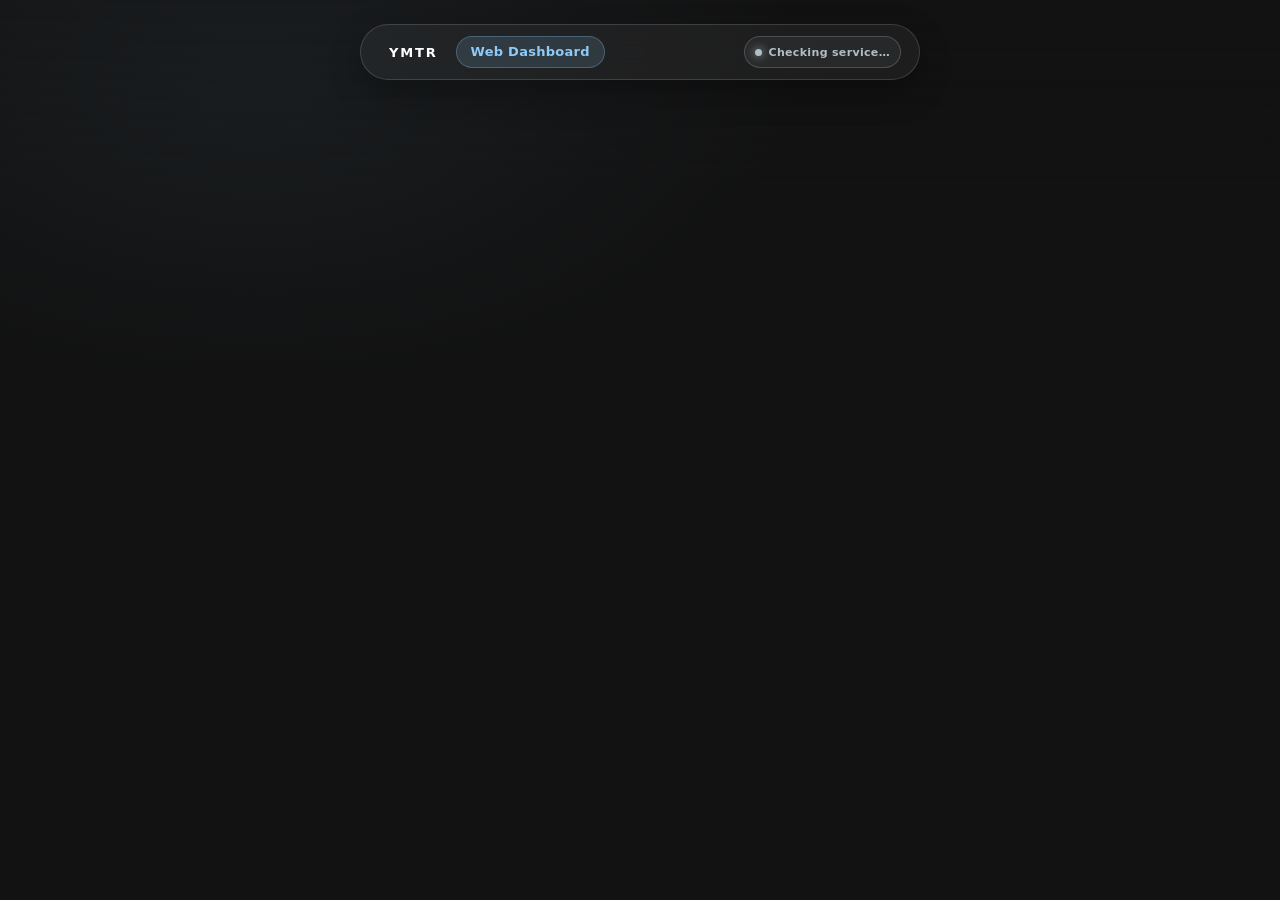
==== commit ea63793c: "网页仪表板大改,延后加速,改协议" ====
--- a/resources/common/normal/assets/mtr/webdashboard/index.html
+++ b/resources/common/normal/assets/mtr/webdashboard/index.html
@@ -6,9 +6,9 @@
 	<meta name="color-scheme" content="light dark">
 	<meta name="robots" content="noindex">
 	<title>MTR Web Dashboard</title>
-	<link rel="stylesheet" href="index.css?v=35">
-	<link rel="stylesheet" href="welcome.css?v=35">
-	<script type="module" src="app.js?v=35"></script>
+	<link rel="stylesheet" href="index.css?v=43">
+	<link rel="stylesheet" href="welcome.css?v=43">
+	<script type="module" src="app.js?v=43"></script>
 </head>
 <body data-view="checking" data-theme="dark">
 <script>
--- a/resources/common/normal/assets/mtr/webdashboard/index.css
+++ b/resources/common/normal/assets/mtr/webdashboard/index.css
@@ -40,10 +40,10 @@
 
 	--ui-radius-xl: 24px;
 	--ui-radius-lg: 18px;
-	--ui-radius-md: 12px;
-	--ui-radius-sm: 12px;
+	--ui-radius-md: 10px;
+	--ui-radius-sm: 10px;
 	--ui-radius-pill: 999px;
-	--ui-panel-radius: 14px;
+	--ui-panel-radius: 12px;
 
 	--ui-shadow: 0 24px 60px rgba(0, 0, 0, 0.42);
 	--ui-shadow-soft: 0 10px 30px rgba(0, 0, 0, 0.28);
@@ -524,7 +524,7 @@
 .button--small {
 	min-height: 32px;
 	padding: 0 16px;
-	border-radius: 10px;
+	border-radius: 8px;
 	font-size: 12px;
 	line-height: 16px;
 }
@@ -538,6 +538,50 @@
 	height: 16px;
 	fill: currentColor;
 	flex: 0 0 auto;
+}
+
+/* ---------------------------------------------------------------- press ripple and magnetic drift */
+
+.button,
+.icon-button,
+.welcome-help {
+	position: relative;
+}
+
+.button,
+.icon-button,
+.row__edit,
+.welcome-help {
+	overflow: hidden;
+	-webkit-tap-highlight-color: transparent;
+	-webkit-user-select: none;
+	user-select: none;
+}
+
+/*
+ * One ripple per press, started at the pointer and clipped by the control's radius. `currentColor` keeps it
+ * on MD3's on-colour state layer in both filled and text buttons; the low alpha keeps it from reading as a
+ * second, louder control.
+ */
+.ui-ripple {
+	position: absolute;
+	pointer-events: none;
+	border-radius: 50%;
+	background-color: currentColor;
+	opacity: 0;
+	transform: scale(0.3);
+	animation: ui-ripple 560ms var(--ui-ease) forwards;
+}
+
+@keyframes ui-ripple {
+	from {
+		opacity: 0.12;
+		transform: scale(0.3);
+	}
+	to {
+		opacity: 0;
+		transform: scale(1);
+	}
 }
 
 .icon-button {
@@ -631,7 +675,7 @@
 	display: flex;
 	align-items: center;
 	gap: 8px;
-	height: 40px;
+	height: 48px;
 	margin: 16px 16px 0;
 	padding: 0 8px 0 16px;
 	border: 1px solid var(--ui-line);
@@ -689,7 +733,7 @@
 	overscroll-behavior: contain;
 	display: flex;
 	flex-direction: column;
-	gap: 4px;
+	gap: 8px;
 	margin-top: 8px;
 	padding: 0 8px 16px;
 	scrollbar-width: thin;
@@ -725,6 +769,8 @@
 	border: 1px solid var(--ui-line);
 	border-radius: var(--ui-radius-pill);
 	background: color-mix(in srgb, var(--ui-text) 3.5%, transparent);
+	touch-action: none;
+	user-select: none;
 }
 
 .tab {
@@ -763,6 +809,15 @@
 	color: var(--ui-accent-text);
 	font-weight: 700;
 	box-shadow: none;
+	cursor: grab;
+}
+
+.tabs.is-dragging::before {
+	transition: none;
+}
+
+.tabs.is-dragging .tab[aria-selected="true"] {
+	cursor: grabbing;
 }
 
 .tab[aria-selected="true"]::after {
@@ -860,7 +915,7 @@
 	align-items: center;
 	gap: 8px;
 	width: 100%;
-	min-height: 48px;
+	min-height: 52px;
 	padding: 4px 8px;
 	border: 0;
 	border-radius: 8px;
@@ -897,11 +952,11 @@
 }
 
 .row__swatch {
-	width: 10px;
-	height: 10px;
-	flex: 0 0 10px;
+	width: 12px;
+	height: 12px;
+	flex: 0 0 12px;
 	border-radius: 50%;
-	box-shadow: 0 0 0 3px color-mix(in srgb, currentColor 6%, transparent);
+	box-shadow: 0 0 0 2px color-mix(in srgb, currentColor 5%, transparent);
 }
 
 .row__swatch--empty {
@@ -910,6 +965,13 @@
 	box-shadow: none;
 }
 
+.row__name-line {
+	display: flex;
+	align-items: center;
+	gap: 8px;
+	min-width: 0;
+}
+
 .row__text {
 	flex: 1 1 auto;
 	min-width: 0;
@@ -919,6 +981,8 @@
 }
 
 .row__name {
+	flex: 1 1 auto;
+	min-width: 0;
 	overflow: hidden;
 	text-overflow: ellipsis;
 	white-space: nowrap;
@@ -929,6 +993,7 @@
 }
 
 .row__summary {
+	margin-left: 20px;
 	overflow: hidden;
 	text-overflow: ellipsis;
 	white-space: nowrap;
@@ -1189,7 +1254,7 @@
 .map-editing-bar .button {
 	min-height: 32px;
 	padding: 0 16px;
-	border-radius: 10px;
+	border-radius: 8px;
 	font-size: 12px;
 }
 
@@ -1221,13 +1286,76 @@
 	width: 340px;
 	max-height: calc(100% - 16px);
 	border: 1px solid var(--ui-line);
-	border-radius: 10px;
-	background: var(--ui-card);
+	border-radius: 9px;
+	background: transparent;
 	color: var(--ui-text);
 	box-shadow: 0 24px 70px rgba(0, 0, 0, 0.46);
+	animation: edit-card-frame-enter var(--ui-medium) var(--ui-ease) backwards;
+}
+
+/*
+ * The frosted backdrop lives on a fixed-size layer inside a clipping box, instead of on the card itself.
+ * A backdrop-filter element that changes height re-samples and re-blurs every frame, and Chromium can paint
+ * that surface black for a frame while a child row animates the card open - the whole card then flashes
+ * black. The filtered layer is viewport-tall and only the unfiltered clipping box follows the card.
+ *
+ * The card itself must never animate opacity or transform: either one makes the card a backdrop root, and a
+ * descendant's backdrop-filter then samples the (empty) card instead of the map and the frost disappears.
+ * That is why the entrance animation runs on the frame border, the glass layer's own opacity, and the
+ * content blocks - never on .edit-card.
+ *
+ * The tint stays on this layer so a browser without backdrop-filter still gets an opaque-enough card.
+ */
+.edit-card > * {
+	position: relative;
+	z-index: 1;
+}
+
+.edit-card > .edit-card__glass {
+	position: absolute;
+	inset: 0;
+	z-index: 0;
+	overflow: hidden;
+	border-radius: inherit;
+	pointer-events: none;
+}
+
+.edit-card__blur {
+	position: absolute;
+	top: 0;
+	left: 0;
+	width: 100%;
+	height: 100vh;
+	background: var(--ui-card);
 	-webkit-backdrop-filter: blur(24px) saturate(140%);
 	backdrop-filter: blur(24px) saturate(140%);
-	animation: edit-card-enter var(--ui-medium) var(--ui-ease) both;
+	animation: edit-card-glass-enter var(--ui-medium) var(--ui-ease) backwards;
+}
+
+/* Border colour is safe to animate: it is not a backdrop root trigger. */
+@keyframes edit-card-frame-enter {
+	from {
+		border-color: transparent;
+	}
+	to {
+		border-color: var(--ui-line);
+	}
+}
+
+@keyframes edit-card-glass-enter {
+	from {
+		opacity: 0;
+	}
+	to {
+		opacity: 1;
+	}
+}
+
+.edit-card__header,
+.edit-card__body,
+.edit-card__status,
+.edit-card__actions {
+	animation: edit-card-enter var(--ui-medium) var(--ui-ease) backwards;
 }
 
 @keyframes edit-card-enter {
@@ -1289,6 +1417,26 @@
 	gap: 24px;
 	padding: 0 16px;
 	overflow-y: auto;
+	overscroll-behavior: contain;
+	scrollbar-width: thin;
+	scrollbar-color: var(--ui-line-strong) transparent;
+}
+
+.edit-card__body::-webkit-scrollbar {
+	width: 6px;
+}
+
+.edit-card__body::-webkit-scrollbar-track {
+	background: transparent;
+}
+
+.edit-card__body::-webkit-scrollbar-thumb {
+	border-radius: var(--ui-radius-pill);
+	background-color: var(--ui-line-strong);
+}
+
+.edit-card__body::-webkit-scrollbar-thumb:hover {
+	background-color: var(--ui-muted);
 }
 
 .edit-field {
@@ -1519,6 +1667,436 @@
 	color: var(--ui-warning);
 }
 
+/* ---------------------------------------------------------------- saved rail rows */
+
+.edit-card__fields {
+	display: flex;
+	flex-direction: column;
+	gap: 24px;
+}
+
+.edit-field__inner {
+	display: flex;
+	flex-direction: column;
+	gap: 8px;
+	min-height: 0;
+}
+
+.edit-field--collapsible {
+	display: grid;
+	grid-template-rows: 1fr;
+	margin-top: 0;
+	margin-bottom: 0;
+	opacity: 1;
+	transition:
+		grid-template-rows 260ms var(--ui-ease),
+		opacity 180ms var(--ui-ease),
+		margin-top 260ms var(--ui-ease),
+		margin-bottom 260ms var(--ui-ease);
+}
+
+.edit-field--collapsible[data-collapsed="true"] {
+	grid-template-rows: 0fr;
+	/*
+	 * A collapsed field still counts as a flex item, so the parent's 16px gap would be charged twice around a
+	 * zero-height element. Pulling 8px in from each side leaves exactly one gap between the neighbours.
+	 */
+	margin-top: -8px;
+	margin-bottom: -8px;
+	opacity: 0;
+	pointer-events: none;
+}
+
+.edit-field--collapsible > .edit-field__inner {
+	overflow: hidden;
+	padding-bottom: 4px;
+	margin-bottom: -4px;
+}
+
+.edit-field--inline .edit-field__inner {
+	display: grid;
+	grid-template-columns: minmax(0, 1fr) auto;
+	align-items: center;
+	column-gap: 16px;
+	row-gap: 8px;
+}
+
+.edit-field--inline .edit-field__error {
+	grid-column: 1 / -1;
+}
+
+.select {
+	position: relative;
+	display: flex;
+	align-items: center;
+}
+
+.select__trigger {
+	appearance: none;
+	display: flex;
+	align-items: center;
+	justify-content: space-between;
+	gap: 8px;
+	width: 100%;
+	height: 40px;
+	padding: 0 12px 0 16px;
+	border: 1px solid var(--ui-line);
+	border-radius: var(--ui-radius-pill);
+	background-color: transparent;
+	color: var(--ui-text);
+	font: inherit;
+	font-size: 14px;
+	line-height: 21px;
+	text-align: left;
+	outline: none;
+	cursor: pointer;
+	transition:
+		background-color 180ms var(--ui-ease),
+		border-color 180ms var(--ui-ease),
+		box-shadow 180ms var(--ui-ease);
+}
+
+.select__trigger:hover {
+	background-color: var(--ui-surface-input);
+}
+
+.select__trigger:focus-visible {
+	outline: none;
+	border-color: var(--ui-focus-border);
+	box-shadow: 0 0 0 3px var(--ui-focus-ring);
+}
+
+.select__trigger[aria-expanded="true"] {
+	border-color: var(--ui-focus-border);
+	background-color: var(--ui-surface-input);
+}
+
+.select__label {
+	overflow: hidden;
+	white-space: nowrap;
+	text-overflow: ellipsis;
+}
+
+.select__chevron {
+	width: 18px;
+	height: 18px;
+	flex: 0 0 18px;
+	fill: var(--ui-muted);
+	transition: transform 200ms var(--ui-ease);
+}
+
+.select__trigger[aria-expanded="true"] .select__chevron {
+	transform: rotate(180deg);
+}
+
+.select__menu {
+	position: fixed;
+	z-index: 40;
+	margin: 0;
+	padding: 6px;
+	max-height: 264px;
+	overflow-y: auto;
+	overscroll-behavior: contain;
+	scrollbar-width: thin;
+	scrollbar-color: var(--ui-line-strong) transparent;
+	list-style: none;
+	border: 1px solid var(--ui-line);
+	border-radius: var(--ui-radius-md);
+	background-color: var(--ui-surface-solid);
+	color: var(--ui-text);
+	box-shadow: var(--ui-shadow-soft);
+	animation: select-menu-enter 160ms var(--ui-ease) both;
+}
+
+.select__menu::-webkit-scrollbar {
+	width: 6px;
+}
+
+.select__menu::-webkit-scrollbar-track {
+	background: transparent;
+}
+
+.select__menu::-webkit-scrollbar-thumb {
+	border-radius: var(--ui-radius-pill);
+	background-color: var(--ui-line-strong);
+}
+
+@keyframes select-menu-enter {
+	from {
+		opacity: 0;
+		transform: translateY(-4px) scale(0.99);
+	}
+	to {
+		opacity: 1;
+		transform: none;
+	}
+}
+
+.select__option {
+	display: flex;
+	align-items: center;
+	justify-content: space-between;
+	gap: 8px;
+	min-height: 36px;
+	padding: 8px 10px;
+	border-radius: 8px;
+	color: var(--ui-text-2);
+	font-size: 13px;
+	line-height: 18px;
+	cursor: pointer;
+}
+
+.select__option[data-active="true"] {
+	background-color: var(--ui-surface-input);
+	color: var(--ui-text);
+}
+
+.select__option[aria-selected="true"] {
+	color: var(--ui-accent-text);
+	font-weight: 600;
+}
+
+.select__option-label {
+	overflow: hidden;
+	white-space: nowrap;
+	text-overflow: ellipsis;
+}
+
+.select__check {
+	width: 16px;
+	height: 16px;
+	flex: 0 0 16px;
+	fill: currentColor;
+	opacity: 0;
+}
+
+.select__option[aria-selected="true"] .select__check {
+	opacity: 1;
+}
+
+@media (prefers-reduced-motion: reduce) {
+	.select__menu {
+		animation: none;
+	}
+}
+
+.switch {
+	position: relative;
+	display: inline-flex;
+	flex: 0 0 auto;
+}
+
+.switch__input {
+	position: absolute;
+	inset: 0;
+	z-index: 1;
+	margin: 0;
+	opacity: 0;
+	cursor: pointer;
+}
+
+.switch__track {
+	position: relative;
+	display: block;
+	width: 40px;	height: 24px;
+	border: 1px solid var(--ui-line-strong);
+	border-radius: 999px;
+	background-color: var(--ui-surface-input);
+	transition:
+		background-color 180ms var(--ui-ease),
+		border-color 180ms var(--ui-ease);
+}
+
+.switch__thumb {
+	position: absolute;
+	top: 50%;
+	left: 3px;
+	width: 16px;
+	height: 16px;
+	transform: translateY(-50%);
+	border-radius: 50%;
+	background-color: var(--ui-muted);
+	transition:
+		transform 200ms var(--ui-ease),
+		background-color 180ms var(--ui-ease);
+}
+
+.switch__input:checked + .switch__track {
+	border-color: var(--ui-accent-border);
+	background-color: var(--ui-accent-action);
+}
+
+.switch__input:checked + .switch__track .switch__thumb {
+	transform: translate(16px, -50%);
+	background-color: var(--ui-accent-ink);
+}
+
+.switch__input:focus-visible + .switch__track {
+	outline: 2px solid var(--ui-accent-text);
+	outline-offset: 2px;
+}
+
+.child-section {
+	display: flex;
+	flex-direction: column;
+	gap: 8px;
+}
+
+.child-section__head {
+	display: flex;
+	align-items: baseline;
+	gap: 8px;
+	padding-top: 16px;
+	border-top: 1px solid var(--ui-line);
+}
+
+.child-section__title {
+	margin: 0;
+	color: var(--ui-muted);
+	font-size: 12px;
+	line-height: 18px;
+	font-weight: 700;
+	letter-spacing: 0.04em;
+	text-transform: uppercase;
+}
+
+.child-section__count {
+	color: var(--ui-muted);
+	font-size: 12px;
+	line-height: 18px;
+}
+
+.child-section__empty {
+	margin: 0;
+	color: var(--ui-muted);
+	font-size: 12px;
+	line-height: 18px;
+}
+
+.child-list {
+	display: flex;
+	flex-direction: column;
+	gap: 4px;
+}
+
+.child {
+	border: 1px solid var(--ui-line);
+	border-radius: 8px;
+	background: color-mix(in srgb, var(--ui-text) 3.5%, transparent);
+	overflow: hidden;
+	transition:
+		border-color 180ms var(--ui-ease),
+		background-color 180ms var(--ui-ease);
+}
+
+.child[data-open="true"] {
+	border-color: var(--ui-accent-border);
+	background: var(--ui-accent-softer);
+}
+
+.child__head {
+	display: grid;
+	grid-template-columns: auto minmax(0, 1fr) auto;
+	align-items: center;
+	gap: 8px;
+	width: 100%;
+	min-height: 40px;
+	padding: 0 8px 0 12px;
+	border: 0;
+	background: transparent;
+	color: var(--ui-text);
+	font: inherit;
+	text-align: left;
+	cursor: pointer;
+}
+
+.child__head:hover {
+	background: var(--ui-surface-input);
+}
+
+.child__title {
+	max-width: 96px;
+	overflow: hidden;
+	color: var(--ui-text);
+	font-size: 13px;
+	line-height: 18px;
+	font-weight: 700;
+	white-space: nowrap;
+	text-overflow: ellipsis;
+}
+
+.child__summary {
+	overflow: hidden;
+	color: var(--ui-muted);
+	font-size: 12px;
+	line-height: 18px;
+	white-space: nowrap;
+	text-overflow: ellipsis;
+}
+
+.child__chevron {
+	fill: var(--ui-muted);
+	transition: transform 200ms var(--ui-ease);
+}
+
+.child[data-open="true"] .child__chevron {
+	transform: rotate(180deg);
+}
+
+.child__body {
+	display: grid;
+	grid-template-rows: 0fr;
+	transition: grid-template-rows 260ms var(--ui-ease);
+}
+
+.child__body[data-open="true"] {
+	grid-template-rows: 1fr;
+}
+
+.child__body-inner {
+	min-height: 0;
+	overflow: hidden;
+}
+
+.child__fields {
+	display: flex;
+	flex-direction: column;
+	gap: 16px;
+	padding: 4px 12px 0;
+}
+
+.child__status {
+	margin: 8px 12px 0;
+	color: var(--ui-muted);
+	font-size: 11px;
+	line-height: 16px;
+}
+
+.child__status[data-level="error"] {
+	color: var(--ui-danger);
+}
+
+.child__status[data-level="success"] {
+	color: var(--ui-success);
+}
+
+.child__actions {
+	display: flex;
+	justify-content: flex-end;
+	gap: 8px;
+	padding: 8px 12px 12px;
+}
+
+@media (prefers-reduced-motion: reduce) {
+	.edit-field--collapsible,
+	.child__body,
+	.child__chevron,
+	.switch__track,
+	.switch__thumb {
+		transition: none;
+	}
+}
+
 .edit-card__actions {
 	display: flex;
 	justify-content: flex-end;
@@ -2051,7 +2629,7 @@
 		left: 8px;
 		width: calc(100% - 16px);
 		max-height: 42vh;
-		border-radius: 16px;
+		border-radius: 14px;
 	}
 
 	.sidebar__tabs {
@@ -2064,7 +2642,7 @@
 
 	.sidebar__search {
 		margin: 16px 16px 0;
-		height: 40px;
+		height: 48px;
 	}
 
 	.sidebar__list {
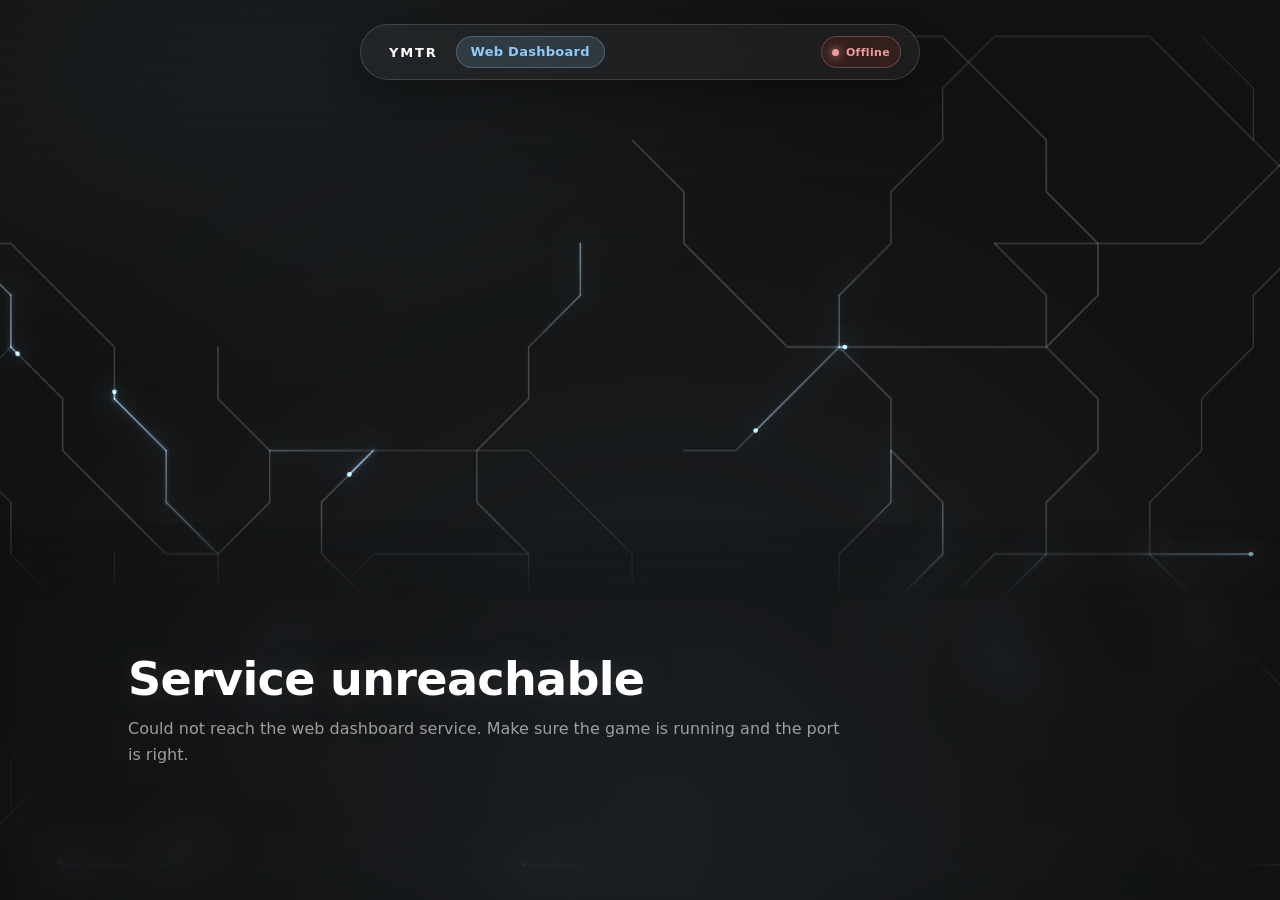
==== commit 2604613e: "网页仪表板渲染线路&随时上车工具修复" ====
--- a/resources/common/normal/assets/mtr/webdashboard/index.html
+++ b/resources/common/normal/assets/mtr/webdashboard/index.html
@@ -6,9 +6,9 @@
 	<meta name="color-scheme" content="light dark">
 	<meta name="robots" content="noindex">
 	<title>MTR Web Dashboard</title>
-	<link rel="stylesheet" href="index.css?v=43">
-	<link rel="stylesheet" href="welcome.css?v=43">
-	<script type="module" src="app.js?v=43"></script>
+	<link rel="stylesheet" href="index.css?v=49">
+	<link rel="stylesheet" href="welcome.css?v=49">
+	<script type="module" src="app.js?v=49"></script>
 </head>
 <body data-view="checking" data-theme="dark">
 <script>
@@ -124,6 +124,11 @@
 						<path d="M12 8a4 4 0 1 0 4 4 4 4 0 0 0-4-4zm8.94 3A8.99 8.99 0 0 0 13 3.06V1h-2v2.06A8.99 8.99 0 0 0 3.06 11H1v2h2.06A8.99 8.99 0 0 0 11 20.94V23h2v-2.06A8.99 8.99 0 0 0 20.94 13H23v-2zM12 19a7 7 0 1 1 7-7 7 7 0 0 1-7 7z"/>
 					</svg>
 				</button>
+				<button class="icon-button" id="map-tracks" type="button" data-i18n-title="mapTracks" data-i18n-aria-label="mapTracks" aria-label="Track overlay" aria-pressed="false" hidden>
+					<svg viewBox="0 0 24 24" width="20" height="20" aria-hidden="true" focusable="false">
+						<path d="m12 16 7.36-5.73L21 9l-9-7-9 7 1.63 1.27L12 16zm0-2.54L6.26 9 12 4.53 17.74 9 12 13.46zm-7.37 4.81L3 14.07l9 7 9-7-1.63-1.27L12 18.54l-7.37-5.74z"/>
+					</svg>
+				</button>
 			</div>
 
 			<div class="map-editing-bar" id="map-editing-bar" hidden>
@@ -211,8 +216,11 @@
 				<button class="settings__nav-item is-active" type="button" data-category="personalization" aria-current="page">
 					<span data-i18n="personalization">Personalization</span>
 				</button>
+				<button class="settings__nav-item" type="button" data-category="tracks">
+					<span data-i18n="trackSettings">Track overlay</span>
+				</button>
 			</nav>
-			<div class="settings__panel">
+			<div class="settings__panel" data-panel="personalization">
 				<h3 class="settings__heading" data-i18n="personalization">Personalization</h3>
 
 				<div class="settings__row">
@@ -234,8 +242,68 @@
 
 				<p class="settings__footnote" data-i18n="settingsSaved">Changes are saved in this browser automatically.</p>
 			</div>
+			<div class="settings__panel" data-panel="tracks" hidden>
+				<h3 class="settings__heading" data-i18n="trackSettings">Track overlay</h3>
+
+				<div class="settings__row settings__row--stack">
+					<div class="settings__label">
+						<span id="track-min-scale-label" data-i18n="trackMinScale">Minimum zoom for tracks</span>
+						<span class="settings__hint" data-i18n="trackMinScaleHint">Smaller values show tracks further out.</span>
+					</div>
+					<div class="settings__range-row">
+						<input class="settings__range" id="track-min-scale" type="range" min="0.01" max="2" step="0.01" aria-labelledby="track-min-scale-label">
+						<output class="settings__range-value" id="track-min-scale-value">0.35×</output>
+					</div>
+				</div>
+
+				<div class="settings__row settings__row--stack">
+					<div class="settings__label">
+						<span id="track-thickness-label" data-i18n="trackThickness">Track line thickness</span>
+						<span class="settings__hint" data-i18n="trackThicknessHint">Scales every drawn track and route line.</span>
+					</div>
+					<div class="settings__range-row">
+						<input class="settings__range" id="track-thickness" type="range" min="0.5" max="3" step="0.1" aria-labelledby="track-thickness-label">
+						<output class="settings__range-value" id="track-thickness-value">1×</output>
+					</div>
+				</div>
+
+				<div class="settings__row">
+					<div class="settings__label">
+						<span id="track-colors-label" data-i18n="trackShowColors">Show track colours</span>
+						<span class="settings__hint" data-i18n="trackShowColorsHint">Turn off for a single white colour.</span>
+					</div>
+					<label class="switch">
+						<input class="switch__input" id="track-colors" type="checkbox" aria-labelledby="track-colors-label">
+						<span class="switch__track" aria-hidden="true"><span class="switch__thumb"></span></span>
+					</label>
+				</div>
+
+				<p class="settings__footnote" data-i18n="settingsSaved">Changes are saved in this browser automatically.</p>
+			</div>
 		</div>
 	</section>
+</div>
+
+<div class="overlay-toast" id="overlay-toast" role="dialog" aria-modal="false" aria-labelledby="overlay-toast-title" hidden>
+	<header class="overlay-toast__header">
+		<h3 class="overlay-toast__title" id="overlay-toast-title" data-i18n="mapTracks">Track overlay</h3>
+		<button class="overlay-toast__close" id="overlay-toast-close" type="button" aria-label="Close" data-i18n-aria-label="editClose">×</button>
+	</header>
+	<div class="overlay-toast__row">
+		<span class="overlay-toast__label" id="overlay-toast-enabled-label" data-i18n="trackOverlayShow">Show track overlay</span>
+		<label class="switch">
+			<input class="switch__input" id="overlay-toast-enabled" type="checkbox" aria-labelledby="overlay-toast-enabled-label">
+			<span class="switch__track" aria-hidden="true"><span class="switch__thumb"></span></span>
+		</label>
+	</div>
+	<div class="overlay-toast__row">
+		<span class="overlay-toast__label" id="overlay-toast-colors-label" data-i18n="trackShowColors">Show track colours</span>
+		<label class="switch">
+			<input class="switch__input" id="overlay-toast-colors" type="checkbox" aria-labelledby="overlay-toast-colors-label">
+			<span class="switch__track" aria-hidden="true"><span class="switch__thumb"></span></span>
+		</label>
+	</div>
+	<button class="overlay-toast__more" id="overlay-toast-settings" type="button" data-i18n="trackMoreSettings">More settings</button>
 </div>
 </body>
 </html>
--- a/resources/common/normal/assets/mtr/webdashboard/index.css
+++ b/resources/common/normal/assets/mtr/webdashboard/index.css
@@ -1165,6 +1165,22 @@
 	color: var(--ui-text);
 }
 
+.map-controls .icon-button.is-active {
+	background-color: var(--ui-accent-soft);
+	color: var(--ui-accent-text);
+	box-shadow: inset 0 0 0 1px var(--ui-accent-border), 0 8px 24px rgba(0, 0, 0, 0.3);
+}
+
+.map-controls .icon-button.is-loading {
+	animation: tracks-pulse 1100ms ease-in-out infinite;
+}
+
+@keyframes tracks-pulse {
+	50% {
+		opacity: 0.55;
+	}
+}
+
 .map-controls .icon-button:disabled {
 	color: var(--ui-map-muted);
 	opacity: 0.45;
@@ -2167,7 +2183,7 @@
 
 .settings {
 	width: min(760px, calc(100vw - 48px));
-	max-height: min(620px, calc(100vh - 48px));
+	height: min(560px, calc(100vh - 48px));
 	display: flex;
 	flex-direction: column;
 	overflow: hidden;
@@ -2423,6 +2439,138 @@
 	line-height: 16px;
 }
 
+.settings__hint {
+	display: block;
+	margin-top: 4px;
+	color: var(--ui-muted);
+	font-size: 11px;
+	line-height: 16px;
+	font-weight: 400;
+}
+
+.settings__range-row {
+	display: flex;
+	align-items: center;
+	gap: 12px;
+}
+
+.settings__range {
+	width: 100%;
+	min-width: 0;
+	accent-color: var(--ui-accent-action);
+	cursor: pointer;
+}
+
+.settings__range-value {
+	flex: 0 0 48px;
+	text-align: right;
+	color: var(--ui-text-2);
+	font-size: 12px;
+	line-height: 18px;
+	font-variant-numeric: tabular-nums;
+}
+
+.overlay-toast {
+	position: fixed;
+	z-index: 70;
+	width: 300px;
+	max-width: calc(100vw - 32px);
+	padding: 14px 16px 12px;
+	display: flex;
+	flex-direction: column;
+	gap: 4px;
+	border: 1px solid var(--ui-line);
+	border-radius: var(--ui-panel-radius);
+	background: var(--ui-card);
+	color: var(--ui-text);
+	box-shadow: 0 24px 70px rgba(0, 0, 0, 0.45);
+	-webkit-backdrop-filter: blur(24px) saturate(140%);
+	backdrop-filter: blur(24px) saturate(140%);
+	opacity: 0;
+	transform: translateY(4px) scale(0.985);
+	transition: opacity 180ms var(--ui-ease), transform 180ms var(--ui-ease);
+}
+
+.overlay-toast.is-open {
+	opacity: 1;
+	transform: none;
+}
+
+.overlay-toast__header {
+	display: flex;
+	align-items: center;
+	justify-content: space-between;
+	gap: 12px;
+	padding-bottom: 8px;
+}
+
+.overlay-toast__title {
+	margin: 0;
+	font-size: 13px;
+	line-height: 18px;
+	font-weight: 700;
+}
+
+.overlay-toast__close {
+	appearance: none;
+	border: 0;
+	background: transparent;
+	color: var(--ui-muted);
+	width: 26px;
+	height: 26px;
+	border-radius: 8px;
+	font-size: 18px;
+	line-height: 1;
+	cursor: pointer;
+}
+
+.overlay-toast__close:hover {
+	background: var(--ui-surface-input);
+	color: var(--ui-text);
+}
+
+.overlay-toast__row {
+	display: flex;
+	align-items: center;
+	justify-content: space-between;
+	gap: 16px;
+	min-height: 40px;
+	border-top: 1px solid var(--ui-line);
+}
+
+.overlay-toast__label {
+	color: var(--ui-text-2);
+	font-size: 12px;
+	line-height: 18px;
+}
+
+.overlay-toast__more {
+	appearance: none;
+	margin-top: 4px;
+	padding: 8px 0 2px;
+	border: 0;
+	border-top: 1px solid var(--ui-line);
+	background: transparent;
+	color: var(--ui-accent-text);
+	font: inherit;
+	font-size: 12px;
+	line-height: 18px;
+	font-weight: 700;
+	text-align: left;
+	cursor: pointer;
+}
+
+.overlay-toast__more:hover {
+	color: var(--ui-accent);
+}
+
+@media (prefers-reduced-motion: reduce) {
+	.overlay-toast {
+		animation: none !important;
+		transition: none !important;
+	}
+}
+
 @media (max-width: 700px) {
 	.settings-backdrop {
 		padding: 12px;
@@ -2430,7 +2578,7 @@
 
 	.settings {
 		width: calc(100vw - 24px);
-		max-height: calc(100vh - 24px);
+		height: calc(100vh - 24px);
 	}
 
 	.settings__body {
@@ -2731,7 +2879,8 @@
 	.row,
 	.edit-card,
 	.badge__dot,
-	.icon-button.is-busy svg {
+	.icon-button.is-busy svg,
+	.map-controls .icon-button.is-loading {
 		animation: none !important;
 		transition: none !important;
 	}
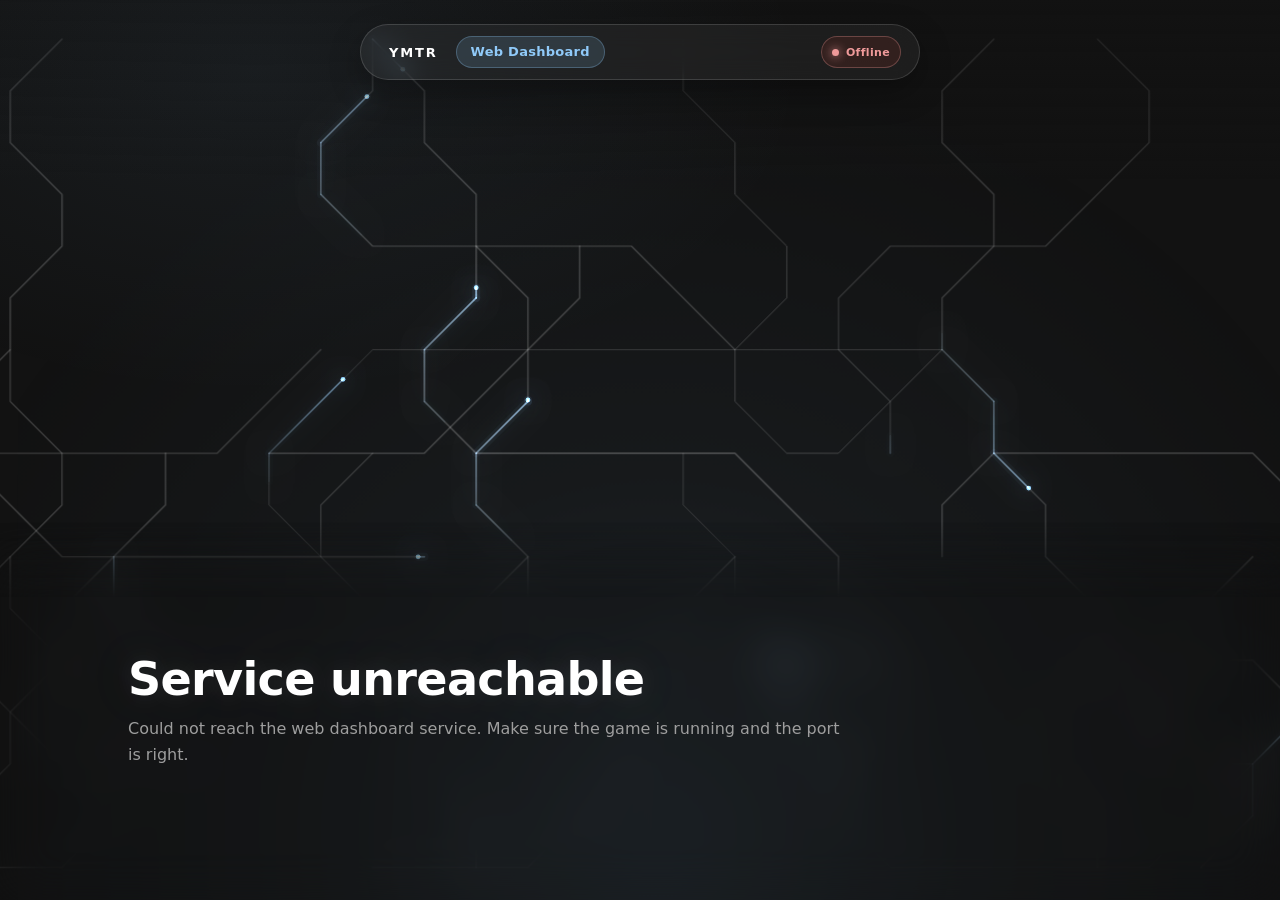
==== commit 65bce430: "网页仪表板渲染列车！！" ====
--- a/resources/common/normal/assets/mtr/webdashboard/index.html
+++ b/resources/common/normal/assets/mtr/webdashboard/index.html
@@ -6,9 +6,9 @@
 	<meta name="color-scheme" content="light dark">
 	<meta name="robots" content="noindex">
 	<title>MTR Web Dashboard</title>
-	<link rel="stylesheet" href="index.css?v=49">
-	<link rel="stylesheet" href="welcome.css?v=49">
-	<script type="module" src="app.js?v=49"></script>
+	<link rel="stylesheet" href="index.css?v=64">
+	<link rel="stylesheet" href="welcome.css?v=64">
+	<script type="module" src="app.js?v=64"></script>
 </head>
 <body data-view="checking" data-theme="dark">
 <script>
@@ -44,6 +44,11 @@
 				</svg>
 				<span class="topbar-home__label" data-i18n="home">Home</span>
 			</button>
+			<button class="icon-button" id="statistics" type="button" data-i18n-title="statistics" data-i18n-aria-label="statistics" aria-label="Statistics">
+				<svg viewBox="0 0 24 24" width="20" height="20" aria-hidden="true" focusable="false">
+					<path d="M5 9.2h3V19H5zM10.6 5h2.8v14h-2.8zm5.6 8H19v6h-2.8z"/>
+				</svg>
+			</button>
 			<button class="icon-button" id="settings" type="button" data-i18n-title="settings" data-i18n-aria-label="settings" aria-label="Settings">
 				<svg viewBox="0 0 24 24" width="20" height="20" aria-hidden="true" focusable="false">
 					<path d="M19.14 12.94c.04-.3.06-.61.06-.94s-.02-.64-.07-.94l2.03-1.58a.49.49 0 0 0 .12-.61l-1.92-3.32a.49.49 0 0 0-.59-.22l-2.39.96a7.03 7.03 0 0 0-1.62-.94L14.4 2.81a.48.48 0 0 0-.48-.41h-3.84a.48.48 0 0 0-.48.41L9.25 5.35c-.59.24-1.13.55-1.62.94l-2.39-.96a.49.49 0 0 0-.59.22L2.73 8.87a.48.48 0 0 0 .12.61l2.03 1.58c-.05.3-.07.63-.07.94s.02.64.07.94l-2.03 1.58a.49.49 0 0 0-.12.61l1.92 3.32c.12.22.37.3.59.22l2.39-.96c.5.39 1.03.7 1.62.94l.36 2.54c.04.24.25.41.48.41h3.84c.24 0 .44-.17.47-.41l.36-2.54c.59-.24 1.13-.56 1.62-.94l2.39.96c.22.08.47 0 .59-.22l1.92-3.32a.48.48 0 0 0-.12-.61l-2.01-1.58zM12 15.6A3.6 3.6 0 1 1 12 8.4a3.6 3.6 0 0 1 0 7.2z"/>
@@ -124,7 +129,7 @@
 						<path d="M12 8a4 4 0 1 0 4 4 4 4 0 0 0-4-4zm8.94 3A8.99 8.99 0 0 0 13 3.06V1h-2v2.06A8.99 8.99 0 0 0 3.06 11H1v2h2.06A8.99 8.99 0 0 0 11 20.94V23h2v-2.06A8.99 8.99 0 0 0 20.94 13H23v-2zM12 19a7 7 0 1 1 7-7 7 7 0 0 1-7 7z"/>
 					</svg>
 				</button>
-				<button class="icon-button" id="map-tracks" type="button" data-i18n-title="mapTracks" data-i18n-aria-label="mapTracks" aria-label="Track overlay" aria-pressed="false" hidden>
+				<button class="icon-button" id="map-tracks" type="button" data-i18n-title="mapOverlays" data-i18n-aria-label="mapOverlays" aria-label="Map overlays" aria-pressed="false" hidden>
 					<svg viewBox="0 0 24 24" width="20" height="20" aria-hidden="true" focusable="false">
 						<path d="m12 16 7.36-5.73L21 9l-9-7-9 7 1.63 1.27L12 16zm0-2.54L6.26 9 12 4.53 17.74 9 12 13.46zm-7.37 4.81L3 14.07l9 7 9-7-1.63-1.27L12 18.54l-7.37-5.74z"/>
 					</svg>
@@ -219,6 +224,9 @@
 				<button class="settings__nav-item" type="button" data-category="tracks">
 					<span data-i18n="trackSettings">Track overlay</span>
 				</button>
+				<button class="settings__nav-item" type="button" data-category="trains">
+					<span data-i18n="trainSettings">Trains</span>
+				</button>
 			</nav>
 			<div class="settings__panel" data-panel="personalization">
 				<h3 class="settings__heading" data-i18n="personalization">Personalization</h3>
@@ -280,13 +288,104 @@
 
 				<p class="settings__footnote" data-i18n="settingsSaved">Changes are saved in this browser automatically.</p>
 			</div>
+			<div class="settings__panel" data-panel="trains" hidden>
+				<h3 class="settings__heading" data-i18n="trainSettings">Trains</h3>
+
+				<div class="settings__row">
+					<div class="settings__label">
+						<span id="train-enabled-label" data-i18n="trainOverlayShow">Show trains</span>
+						<span class="settings__hint" data-i18n="trainOverlayHint">Runs only while detailed tracks are visible.</span>
+					</div>
+					<label class="switch">
+						<input class="switch__input" id="train-enabled" type="checkbox" aria-labelledby="train-enabled-label">
+						<span class="switch__track" aria-hidden="true"><span class="switch__thumb"></span></span>
+					</label>
+				</div>
+
+				<div class="settings__row settings__row--stack">
+					<div class="settings__label"><span data-i18n="trainConsist">Formation</span></div>
+					<div class="settings__mode" id="train-consist" role="radiogroup" aria-label="Formation" data-i18n-aria-label="trainConsist">
+						<button type="button" data-consist="consist" role="radio" aria-checked="false">
+							<span data-i18n="trainConsistFull">Full consist</span>
+						</button>
+						<button type="button" data-consist="block" role="radio" aria-checked="false">
+							<span data-i18n="trainConsistBlock">Single block</span>
+						</button>
+					</div>
+				</div>
+
+				<div class="settings__row settings__row--stack">
+					<div class="settings__label">
+						<span id="train-interval-label" data-i18n="trainInterval">Update interval</span>
+						<span class="settings__hint" data-i18n="trainIntervalHint">Positions are interpolated between updates.</span>
+					</div>
+					<div class="settings__range-row">
+						<input class="settings__range" id="train-interval" type="range" min="0.5" max="10" step="0.5" aria-labelledby="train-interval-label">
+						<output class="settings__range-value" id="train-interval-value">1s</output>
+					</div>
+				</div>
+
+				<div class="settings__row settings__row--stack">
+					<div class="settings__label"><span id="train-max-label" data-i18n="trainMax">Maximum trains</span></div>
+					<div class="settings__range-row">
+						<input class="settings__range" id="train-max" type="range" min="1" max="256" step="1" aria-labelledby="train-max-label">
+						<output class="settings__range-value" id="train-max-value">16</output>
+					</div>
+				</div>
+
+				<div class="settings__row settings__row--stack">
+					<div class="settings__label">
+						<span id="train-min-scale-label" data-i18n="trainMinScale">Minimum zoom for trains</span>
+						<span class="settings__hint" data-i18n="trainMinScaleHint">Trains stay hidden below this zoom.</span>
+					</div>
+					<div class="settings__range-row">
+						<input class="settings__range" id="train-min-scale" type="range" min="0.1" max="4" step="0.1" aria-labelledby="train-min-scale-label">
+						<output class="settings__range-value" id="train-min-scale-value">0.6×</output>
+					</div>
+				</div>
+
+				<p class="settings__footnote" data-i18n="settingsSaved">Changes are saved in this browser automatically.</p>
+			</div>
 		</div>
 	</section>
 </div>
 
+<div class="settings-backdrop" id="stats-backdrop" hidden>
+	<section class="settings stats" id="stats-dialog" role="dialog" aria-modal="true" aria-labelledby="stats-title">
+		<header class="settings__header">
+			<h2 class="settings__title" id="stats-title" data-i18n="statistics">Statistics</h2>
+			<button class="settings__close" id="stats-close" type="button" data-i18n-title="editClose" data-i18n-aria-label="editClose" aria-label="Close">×</button>
+		</header>
+		<div class="settings__panel stats__body" id="stats-body"></div>
+	</section>
+</div>
+
+<div class="overlay-toast train-toast" id="train-toast" role="dialog" aria-modal="false" aria-labelledby="train-toast-title" hidden>
+	<header class="overlay-toast__header">
+		<h3 class="overlay-toast__title train-toast__title">
+			<span id="train-toast-title">Train</span>
+		</h3>
+		<button class="overlay-toast__close" id="train-toast-close" type="button" aria-label="Close" data-i18n-aria-label="editClose">×</button>
+	</header>
+	<div class="train-toast__status">
+		<span class="train-toast__chip" id="train-toast-status"></span>
+		<span class="train-toast__speed" id="train-toast-speed"></span>
+		<span class="train-toast__speed" id="train-toast-formation"></span>
+	</div>
+	<dl class="train-toast__facts">
+		<div><dt data-i18n="trainRoute">Route</dt><dd id="train-toast-route"></dd></div>
+		<div><dt data-i18n="trainDepot">Depot</dt><dd id="train-toast-depot"></dd></div>
+		<div><dt data-i18n="trainOrigin">Origin</dt><dd id="train-toast-origin"></dd></div>
+		<div><dt data-i18n="trainDestination">Destination</dt><dd id="train-toast-destination"></dd></div>
+		<div><dt data-i18n="trainNextStop">Next stop</dt><dd id="train-toast-next"></dd></div>
+		<div><dt data-i18n="trainId">ID</dt><dd id="train-toast-id"></dd></div>
+	</dl>
+	<button class="button button--filled button--small train-toast__action" id="train-toast-action" type="button">Track train</button>
+</div>
+
 <div class="overlay-toast" id="overlay-toast" role="dialog" aria-modal="false" aria-labelledby="overlay-toast-title" hidden>
 	<header class="overlay-toast__header">
-		<h3 class="overlay-toast__title" id="overlay-toast-title" data-i18n="mapTracks">Track overlay</h3>
+		<h3 class="overlay-toast__title" id="overlay-toast-title" data-i18n="overlayTitle">Map overlays</h3>
 		<button class="overlay-toast__close" id="overlay-toast-close" type="button" aria-label="Close" data-i18n-aria-label="editClose">×</button>
 	</header>
 	<div class="overlay-toast__row">
@@ -296,6 +395,13 @@
 			<span class="switch__track" aria-hidden="true"><span class="switch__thumb"></span></span>
 		</label>
 	</div>
+	<div class="overlay-toast__row" id="overlay-toast-trains-row" hidden>
+		<span class="overlay-toast__label" id="overlay-toast-trains-label" data-i18n="trainOverlayShow">Show trains</span>
+		<label class="switch">
+			<input class="switch__input" id="overlay-toast-trains" type="checkbox" aria-labelledby="overlay-toast-trains-label">
+			<span class="switch__track" aria-hidden="true"><span class="switch__thumb"></span></span>
+		</label>
+	</div>
 	<div class="overlay-toast__row">
 		<span class="overlay-toast__label" id="overlay-toast-colors-label" data-i18n="trackShowColors">Show track colours</span>
 		<label class="switch">
@@ -305,5 +411,7 @@
 	</div>
 	<button class="overlay-toast__more" id="overlay-toast-settings" type="button" data-i18n="trackMoreSettings">More settings</button>
 </div>
+
+<div class="train-banner" id="train-banner" role="status" aria-live="polite" hidden></div>
 </body>
 </html>
--- a/resources/common/normal/assets/mtr/webdashboard/index.css
+++ b/resources/common/normal/assets/mtr/webdashboard/index.css
@@ -1020,6 +1020,7 @@
 	transition: opacity var(--ui-fast) var(--ui-ease);
 }
 
+.row__filter,
 .row__edit {
 	position: absolute;
 	top: 50%;
@@ -1046,23 +1047,43 @@
 
 .row:hover .row__mode,
 .row:focus-within .row__mode,
-.row[aria-selected="true"] .row__mode {
+.row[aria-selected="true"] .row__mode,
+.row--filtered .row__mode {
 	opacity: 0;
+}
+
+.row__filter {
+	right: 40px;
 }
 
 .row:hover .row__edit,
 .row:focus-within .row__edit,
-.row[aria-selected="true"] .row__edit {
+.row[aria-selected="true"] .row__edit,
+.row:hover .row__filter,
+.row:focus-within .row__filter,
+.row[aria-selected="true"] .row__filter,
+.row__filter.is-active {
 	opacity: 1;
 	pointer-events: auto;
 }
 
-.row__edit:hover {
+.row__filter.is-active {
+	background-color: var(--ui-accent-soft);
+	color: var(--ui-accent-text);
+}
+
+.row__edit:hover,
+.row__filter:hover {
 	background-color: var(--ui-surface-input);
 	color: var(--ui-text);
 }
 
-.row__edit svg {
+.row__filter.is-active:hover {
+	color: var(--ui-accent-text);
+}
+
+.row__edit svg,
+.row__filter svg {
 	width: 15px;
 	height: 15px;
 	fill: currentColor;
@@ -1070,6 +1091,10 @@
 
 @media (hover: none) {
 	.row__edit {
+		display: none;
+	}
+
+	.row__filter:not(.is-active) {
 		display: none;
 	}
 }
@@ -2470,9 +2495,191 @@
 	font-variant-numeric: tabular-nums;
 }
 
+/* -------------------------------------------------------------- statistics */
+
+.stats {
+	width: min(880px, calc(100vw - 48px));
+	height: min(640px, calc(100vh - 48px));
+}
+
+.stats__body {
+	gap: 20px;
+	padding: 20px 24px 24px;
+}
+
+.stats-summary {
+	display: grid;
+	grid-template-columns: repeat(3, minmax(0, 1fr));
+	gap: 12px;
+}
+
+.stats-tile {
+	display: flex;
+	flex-direction: column;
+	gap: 2px;
+	padding: 14px 18px;
+	border: 1px solid var(--ui-line);
+	border-radius: var(--ui-radius-md);
+	background: var(--ui-accent-softer);
+}
+
+.stats-tile__value {
+	color: var(--ui-accent-text);
+	font-size: 28px;
+	line-height: 34px;
+	font-weight: 700;
+	font-variant-numeric: tabular-nums;
+}
+
+.stats-tile__label {
+	color: var(--ui-muted);
+	font-size: 11px;
+	line-height: 16px;
+	font-weight: 400;
+	letter-spacing: 0.06em;
+	text-transform: uppercase;
+}
+
+.stats-section {
+	display: flex;
+	flex-direction: column;
+	gap: 10px;
+}
+
+.stats-section__head {
+	display: flex;
+	align-items: center;
+	justify-content: space-between;
+	flex-wrap: wrap;
+	gap: 8px 16px;
+}
+
+.stats-section__title {
+	margin: 0;
+	color: var(--ui-muted);
+	font-size: 11px;
+	line-height: 16px;
+	font-weight: 700;
+	letter-spacing: 0.08em;
+	text-transform: uppercase;
+}
+
+.stats-modes {
+	display: flex;
+	flex-direction: column;
+	gap: 10px;
+}
+
+.stats-mode {
+	overflow: hidden;
+	border: 1px solid var(--ui-line);
+	border-radius: var(--ui-radius-md);
+	background: color-mix(in srgb, var(--ui-text) 2.5%, transparent);
+}
+
+.stats-mode__header {
+	display: flex;
+	align-items: center;
+	justify-content: space-between;
+	flex-wrap: wrap;
+	gap: 8px 16px;
+	padding: 12px 16px;
+	border-bottom: 1px solid var(--ui-line);
+	background: var(--ui-accent-softer);
+}
+
+.stats-mode__name {
+	margin: 0;
+	color: var(--ui-text);
+	font-size: 13px;
+	line-height: 18px;
+	font-weight: 700;
+}
+
+.stats-counts {
+	display: flex;
+	flex-wrap: wrap;
+	gap: 4px 16px;
+	color: var(--ui-muted);
+	font-size: 12px;
+	line-height: 18px;
+}
+
+.stats-count {
+	white-space: nowrap;
+}
+
+.stats-count b {
+	margin-right: 4px;
+	color: var(--ui-text);
+	font-weight: 700;
+	font-variant-numeric: tabular-nums;
+}
+
+.stats-records {
+	display: flex;
+	flex-direction: column;
+	padding: 2px 16px;
+}
+
+.stats-record {
+	display: flex;
+	align-items: center;
+	justify-content: space-between;
+	gap: 16px;
+	padding: 8px 0;
+	border-top: 1px solid var(--ui-line);
+}
+
+.stats-record:first-child {
+	border-top: 0;
+}
+
+.stats-record__text {
+	min-width: 0;
+	display: flex;
+	flex-direction: column;
+	gap: 1px;
+}
+
+.stats-record__label {
+	color: var(--ui-muted);
+	font-size: 11px;
+	line-height: 15px;
+}
+
+.stats-record__name {
+	min-width: 0;
+	overflow: hidden;
+	text-overflow: ellipsis;
+	white-space: nowrap;
+	color: var(--ui-text);
+	font-size: 13px;
+	line-height: 18px;
+	font-weight: 600;
+}
+
+.stats-record__value {
+	flex: 0 0 auto;
+	color: var(--ui-text-2);
+	font-size: 12px;
+	line-height: 18px;
+	font-variant-numeric: tabular-nums;
+	white-space: nowrap;
+}
+
+.stats-empty {
+	margin: 0;
+	padding: 32px 0;
+	color: var(--ui-muted);
+	font-size: 13px;
+	line-height: 19px;
+	text-align: center;
+}
+
 .overlay-toast {
 	position: fixed;
-	z-index: 70;
+	z-index: 50;
 	width: 300px;
 	max-width: calc(100vw - 32px);
 	padding: 14px 16px 12px;
@@ -2564,6 +2771,116 @@
 	color: var(--ui-accent);
 }
 
+.train-toast {
+	width: 286px;
+}
+
+.train-toast__title {
+	display: flex;
+	align-items: center;
+	gap: 8px;
+	min-width: 0;
+	font-size: 15px;
+}
+
+.train-toast__title #train-toast-title {
+	overflow: hidden;
+	text-overflow: ellipsis;
+	white-space: nowrap;
+}
+
+.train-toast__status {
+	display: flex;
+	align-items: center;
+	justify-content: space-between;
+	gap: 12px;
+	padding: 2px 0 8px;
+}
+
+.train-toast__chip {
+	padding: 3px 8px;
+	border-radius: 999px;
+	background: color-mix(in srgb, var(--ui-accent) 12%, transparent);
+	color: var(--ui-accent-text);
+	font-size: 11px;
+	line-height: 16px;
+	font-weight: 700;
+}
+
+.train-toast__speed {
+	color: var(--ui-text-2);
+	font-size: 11px;
+	line-height: 16px;
+	font-variant-numeric: tabular-nums;
+}
+
+.train-toast__facts {
+	display: grid;
+	grid-template-columns: 1fr 1fr;
+	gap: 10px 14px;
+	margin: 0;
+	padding: 10px 0;
+	border-top: 1px solid var(--ui-line);
+	border-bottom: 1px solid var(--ui-line);
+}
+
+.train-toast__facts div {
+	min-width: 0;
+}
+
+.train-toast__facts dt {
+	color: var(--ui-muted);
+	font-size: 11px;
+	line-height: 15px;
+	font-weight: 500;
+	letter-spacing: 0;
+	text-transform: none;
+}
+
+.train-toast__facts dd {
+	margin: 2px 0 0;
+	overflow: hidden;
+	text-overflow: ellipsis;
+	white-space: nowrap;
+	color: var(--ui-text);
+	font-size: 12px;
+	line-height: 16px;
+}
+
+.train-toast__action {
+	width: 100%;
+	margin-top: 8px;
+}
+
+.train-banner {
+	position: fixed;
+	z-index: 55;
+	top: 18px;
+	left: 50%;
+	max-width: min(420px, calc(100vw - 32px));
+	padding: 9px 16px;
+	border: 1px solid var(--ui-line);
+	border-radius: 999px;
+	background: var(--ui-card);
+	color: var(--ui-text);
+	box-shadow: 0 18px 50px rgba(0, 0, 0, 0.35);
+	-webkit-backdrop-filter: blur(24px) saturate(140%);
+	backdrop-filter: blur(24px) saturate(140%);
+	font-size: 12px;
+	line-height: 18px;
+	font-weight: 600;
+	text-align: center;
+	pointer-events: none;
+	opacity: 0;
+	transform: translate(-50%, -6px);
+	transition: opacity 200ms var(--ui-ease), transform 200ms var(--ui-ease);
+}
+
+.train-banner.is-visible {
+	opacity: 1;
+	transform: translate(-50%, 0);
+}
+
 @media (prefers-reduced-motion: reduce) {
 	.overlay-toast {
 		animation: none !important;
@@ -2600,6 +2917,20 @@
 	.settings__panel {
 		padding: 16px;
 		gap: 24px;
+	}
+
+	.stats__body {
+		padding: 16px;
+		gap: 16px;
+	}
+
+	.stats-tile {
+		padding: 12px 14px;
+	}
+
+	.stats-tile__value {
+		font-size: 22px;
+		line-height: 28px;
 	}
 
 	.settings__row {
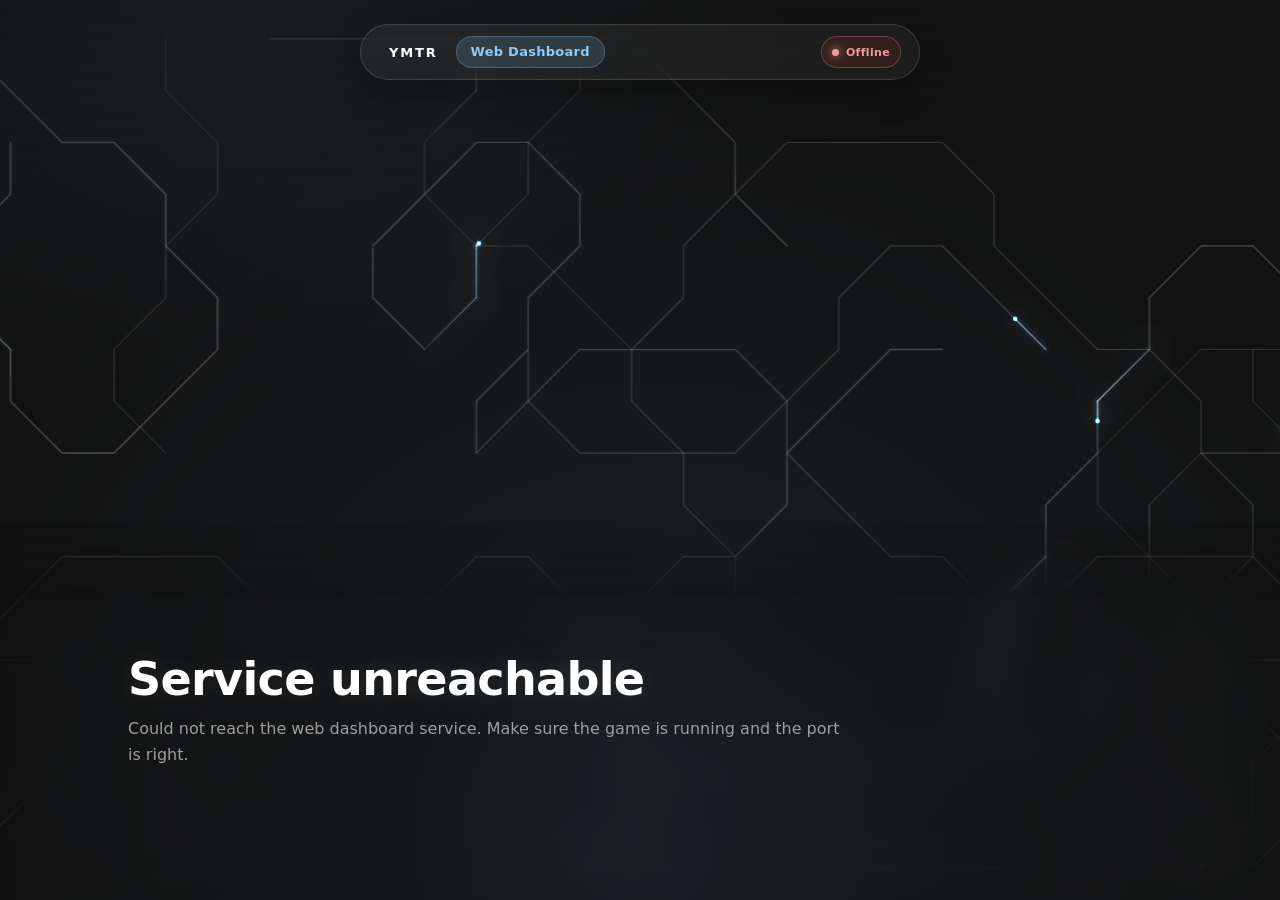
==== commit 49622cc7: "网页仪表板渲染列车性能大优化&车辆独立限速" ====
--- a/resources/common/normal/assets/mtr/webdashboard/index.html
+++ b/resources/common/normal/assets/mtr/webdashboard/index.html
@@ -6,9 +6,9 @@
 	<meta name="color-scheme" content="light dark">
 	<meta name="robots" content="noindex">
 	<title>MTR Web Dashboard</title>
-	<link rel="stylesheet" href="index.css?v=64">
-	<link rel="stylesheet" href="welcome.css?v=64">
-	<script type="module" src="app.js?v=64"></script>
+	<link rel="stylesheet" href="index.css?v=65">
+	<link rel="stylesheet" href="welcome.css?v=65">
+	<script type="module" src="app.js?v=65"></script>
 </head>
 <body data-view="checking" data-theme="dark">
 <script>
@@ -112,6 +112,7 @@
 
 		<section class="map-area" id="map-area" data-i18n-aria-label="mapLabel" aria-label="Map">
 			<canvas id="map"></canvas>
+			<canvas id="map-trains" aria-hidden="true"></canvas>
 
 			<div class="map-controls">
 				<button class="icon-button" id="map-zoom-in" type="button" data-i18n-title="mapZoomIn" data-i18n-aria-label="mapZoomIn" aria-label="Zoom in">
@@ -146,6 +147,7 @@
 			</div>
 
 			<div class="map-readout" id="map-readout"></div>
+			<div class="map-trains-status" id="map-trains-status" role="status" hidden></div>
 		</section>
 	</div>
 </div>
@@ -316,12 +318,12 @@
 
 				<div class="settings__row settings__row--stack">
 					<div class="settings__label">
-						<span id="train-interval-label" data-i18n="trainInterval">Update interval</span>
-						<span class="settings__hint" data-i18n="trainIntervalHint">Positions are interpolated between updates.</span>
+						<span id="train-rate-label" data-i18n="trainRate">Push rate</span>
+						<span class="settings__hint" data-i18n="trainRateHint">How often positions are pushed; motion is interpolated between frames.</span>
 					</div>
 					<div class="settings__range-row">
-						<input class="settings__range" id="train-interval" type="range" min="0.5" max="10" step="0.5" aria-labelledby="train-interval-label">
-						<output class="settings__range-value" id="train-interval-value">1s</output>
+						<input class="settings__range" id="train-rate" type="range" min="1" max="10" step="1" aria-labelledby="train-rate-label">
+						<output class="settings__range-value" id="train-rate-value">5 Hz</output>
 					</div>
 				</div>
 
@@ -388,26 +390,43 @@
 		<h3 class="overlay-toast__title" id="overlay-toast-title" data-i18n="overlayTitle">Map overlays</h3>
 		<button class="overlay-toast__close" id="overlay-toast-close" type="button" aria-label="Close" data-i18n-aria-label="editClose">×</button>
 	</header>
-	<div class="overlay-toast__row">
-		<span class="overlay-toast__label" id="overlay-toast-enabled-label" data-i18n="trackOverlayShow">Show track overlay</span>
-		<label class="switch">
-			<input class="switch__input" id="overlay-toast-enabled" type="checkbox" aria-labelledby="overlay-toast-enabled-label">
-			<span class="switch__track" aria-hidden="true"><span class="switch__thumb"></span></span>
-		</label>
-	</div>
-	<div class="overlay-toast__row" id="overlay-toast-trains-row" hidden>
-		<span class="overlay-toast__label" id="overlay-toast-trains-label" data-i18n="trainOverlayShow">Show trains</span>
-		<label class="switch">
-			<input class="switch__input" id="overlay-toast-trains" type="checkbox" aria-labelledby="overlay-toast-trains-label">
-			<span class="switch__track" aria-hidden="true"><span class="switch__thumb"></span></span>
-		</label>
-	</div>
-	<div class="overlay-toast__row">
-		<span class="overlay-toast__label" id="overlay-toast-colors-label" data-i18n="trackShowColors">Show track colours</span>
-		<label class="switch">
-			<input class="switch__input" id="overlay-toast-colors" type="checkbox" aria-labelledby="overlay-toast-colors-label">
-			<span class="switch__track" aria-hidden="true"><span class="switch__thumb"></span></span>
-		</label>
+	<div class="overlay-toast__section">
+		<h4 class="overlay-toast__section-title" data-i18n="overlaySectionTracks">Tracks</h4>
+		<div class="overlay-options">
+			<button class="overlay-option" id="overlay-toast-enabled" type="button" aria-pressed="false">
+				<span class="overlay-option__icon" aria-hidden="true">
+					<svg viewBox="0 0 24 24" fill="none" stroke="currentColor" stroke-width="1.8" stroke-linecap="round" stroke-linejoin="round">
+						<path d="M7 3 4 21M17 3l3 18M4 8h16M3.2 14h17.6"/>
+					</svg>
+				</span>
+				<span class="overlay-option__label" data-i18n="trackOverlayShort">Track layer</span>
+			</button>
+			<button class="overlay-option" id="overlay-toast-colors" type="button" aria-pressed="false">
+				<span class="overlay-option__icon" aria-hidden="true">
+					<svg viewBox="0 0 24 24" fill="none" stroke="currentColor" stroke-width="1.8" stroke-linecap="round" stroke-linejoin="round">
+						<path d="M12 3a9 9 0 1 0 0 18h1.4a2.6 2.6 0 0 0 0-5.2H12a2 2 0 0 1 0-4h4.6A4.4 4.4 0 0 0 21 7.4 4.4 4.4 0 0 0 16.6 3H12Z"/>
+						<circle cx="7.5" cy="9" r="1"/><circle cx="10" cy="6.5" r="1"/><circle cx="7" cy="13" r="1"/>
+					</svg>
+				</span>
+				<span class="overlay-option__label" data-i18n="trackColorsShort">Colours</span>
+			</button>
+		</div>
+	</div>
+	<div class="overlay-toast__section" id="overlay-toast-trains-section" hidden>
+		<h4 class="overlay-toast__section-title" data-i18n="overlaySectionTrains">Trains</h4>
+		<div class="overlay-options">
+			<button class="overlay-option" id="overlay-toast-trains" type="button" aria-pressed="false">
+				<span class="overlay-option__icon" aria-hidden="true">
+					<svg viewBox="0 0 24 24" fill="none" stroke="currentColor" stroke-width="1.8" stroke-linecap="round" stroke-linejoin="round">
+						<rect x="5" y="3" width="14" height="14" rx="3"/>
+						<path d="M8 7h8M7 17l-2 4M17 17l2 4M9 21h6"/>
+						<circle cx="9" cy="12" r="1" fill="currentColor" stroke="none"/>
+						<circle cx="15" cy="12" r="1" fill="currentColor" stroke="none"/>
+					</svg>
+				</span>
+				<span class="overlay-option__label" data-i18n="trainOverlayShort">Train layer</span>
+			</button>
+		</div>
 	</div>
 	<button class="overlay-toast__more" id="overlay-toast-settings" type="button" data-i18n="trackMoreSettings">More settings</button>
 </div>
--- a/resources/common/normal/assets/mtr/webdashboard/index.css
+++ b/resources/common/normal/assets/mtr/webdashboard/index.css
@@ -1143,13 +1143,17 @@
 	content: none;
 }
 
-#map {
+#map, #map-trains {
 	position: absolute;
 	inset: 0;
 	width: 100%;
 	height: 100%;
 	display: block;
 	touch-action: none;
+}
+
+#map-trains {
+	pointer-events: none;
 }
 
 .map-area.is-editing #map {
@@ -1234,6 +1238,27 @@
 	backdrop-filter: blur(14px);
 }
 
+.map-trains-status {
+	position: absolute;
+	right: 16px;
+	bottom: 16px;
+	z-index: 2;
+	max-width: min(420px, calc(100vw - 32px));
+	overflow: hidden;
+	text-overflow: ellipsis;
+	padding: 4px 8px;
+	border-radius: 6px;
+	background: var(--ui-map-glass);
+	color: var(--ui-map-muted);
+	font-size: 10.5px;
+	line-height: 14px;
+	font-variant-numeric: tabular-nums;
+	white-space: nowrap;
+	pointer-events: none;
+	-webkit-backdrop-filter: blur(14px);
+	backdrop-filter: blur(14px);
+}
+
 .map-editing-bar {
 	position: absolute;
 	top: 16px;
@@ -2751,6 +2776,105 @@
 	line-height: 18px;
 }
 
+.overlay-toast__section {
+	display: flex;
+	flex-direction: column;
+	gap: 8px;
+	padding-top: 4px;
+}
+
+.overlay-toast__section + .overlay-toast__section {
+	margin-top: 6px;
+	padding-top: 12px;
+	border-top: 1px solid var(--ui-line);
+}
+
+.overlay-toast__section-title {
+	margin: 0;
+	color: var(--ui-muted);
+	font-size: 10.5px;
+	line-height: 14px;
+	font-weight: 700;
+	letter-spacing: 0.09em;
+	text-transform: uppercase;
+}
+
+.overlay-options {
+	display: grid;
+	grid-template-columns: repeat(auto-fit, minmax(108px, 1fr));
+	gap: 8px;
+}
+
+.overlay-option {
+	appearance: none;
+	display: flex;
+	align-items: center;
+	gap: 9px;
+	min-height: 46px;
+	padding: 9px 10px;
+	border: 1px solid var(--ui-line);
+	border-radius: 10px;
+	background: var(--ui-card);
+	color: var(--ui-text-2);
+	font: inherit;
+	font-size: 12px;
+	font-weight: 600;
+	text-align: left;
+	cursor: pointer;
+	transition:
+		border-color 160ms var(--ui-ease),
+		box-shadow 160ms var(--ui-ease),
+		background-color 160ms var(--ui-ease),
+		color 160ms var(--ui-ease);
+}
+
+.overlay-option:hover {
+	border-color: var(--ui-line-strong);
+	color: var(--ui-text);
+}
+
+.overlay-option[aria-pressed="true"] {
+	border-color: var(--ui-accent);
+	color: var(--ui-text);
+	background: color-mix(in srgb, var(--ui-accent) 12%, var(--ui-card));
+	box-shadow:
+		0 0 0 1px color-mix(in srgb, var(--ui-accent) 55%, transparent),
+		0 0 16px color-mix(in srgb, var(--ui-accent) 35%, transparent);
+}
+
+.overlay-option[aria-pressed="true"] .overlay-option__icon {
+	color: var(--ui-accent);
+}
+
+.overlay-option:focus-visible {
+	outline: 2px solid var(--ui-accent);
+	outline-offset: 2px;
+}
+
+.overlay-option:disabled {
+	opacity: 0.45;
+	cursor: not-allowed;
+}
+
+.overlay-option__icon {
+	display: inline-flex;
+	flex: none;
+	color: var(--ui-muted);
+}
+
+.overlay-option__icon svg {
+	display: block;
+	width: 20px;
+	height: 20px;
+}
+
+.overlay-option__label {
+	min-width: 0;
+	overflow: hidden;
+	text-overflow: ellipsis;
+	white-space: nowrap;
+}
+
 .overlay-toast__more {
 	appearance: none;
 	margin-top: 4px;
